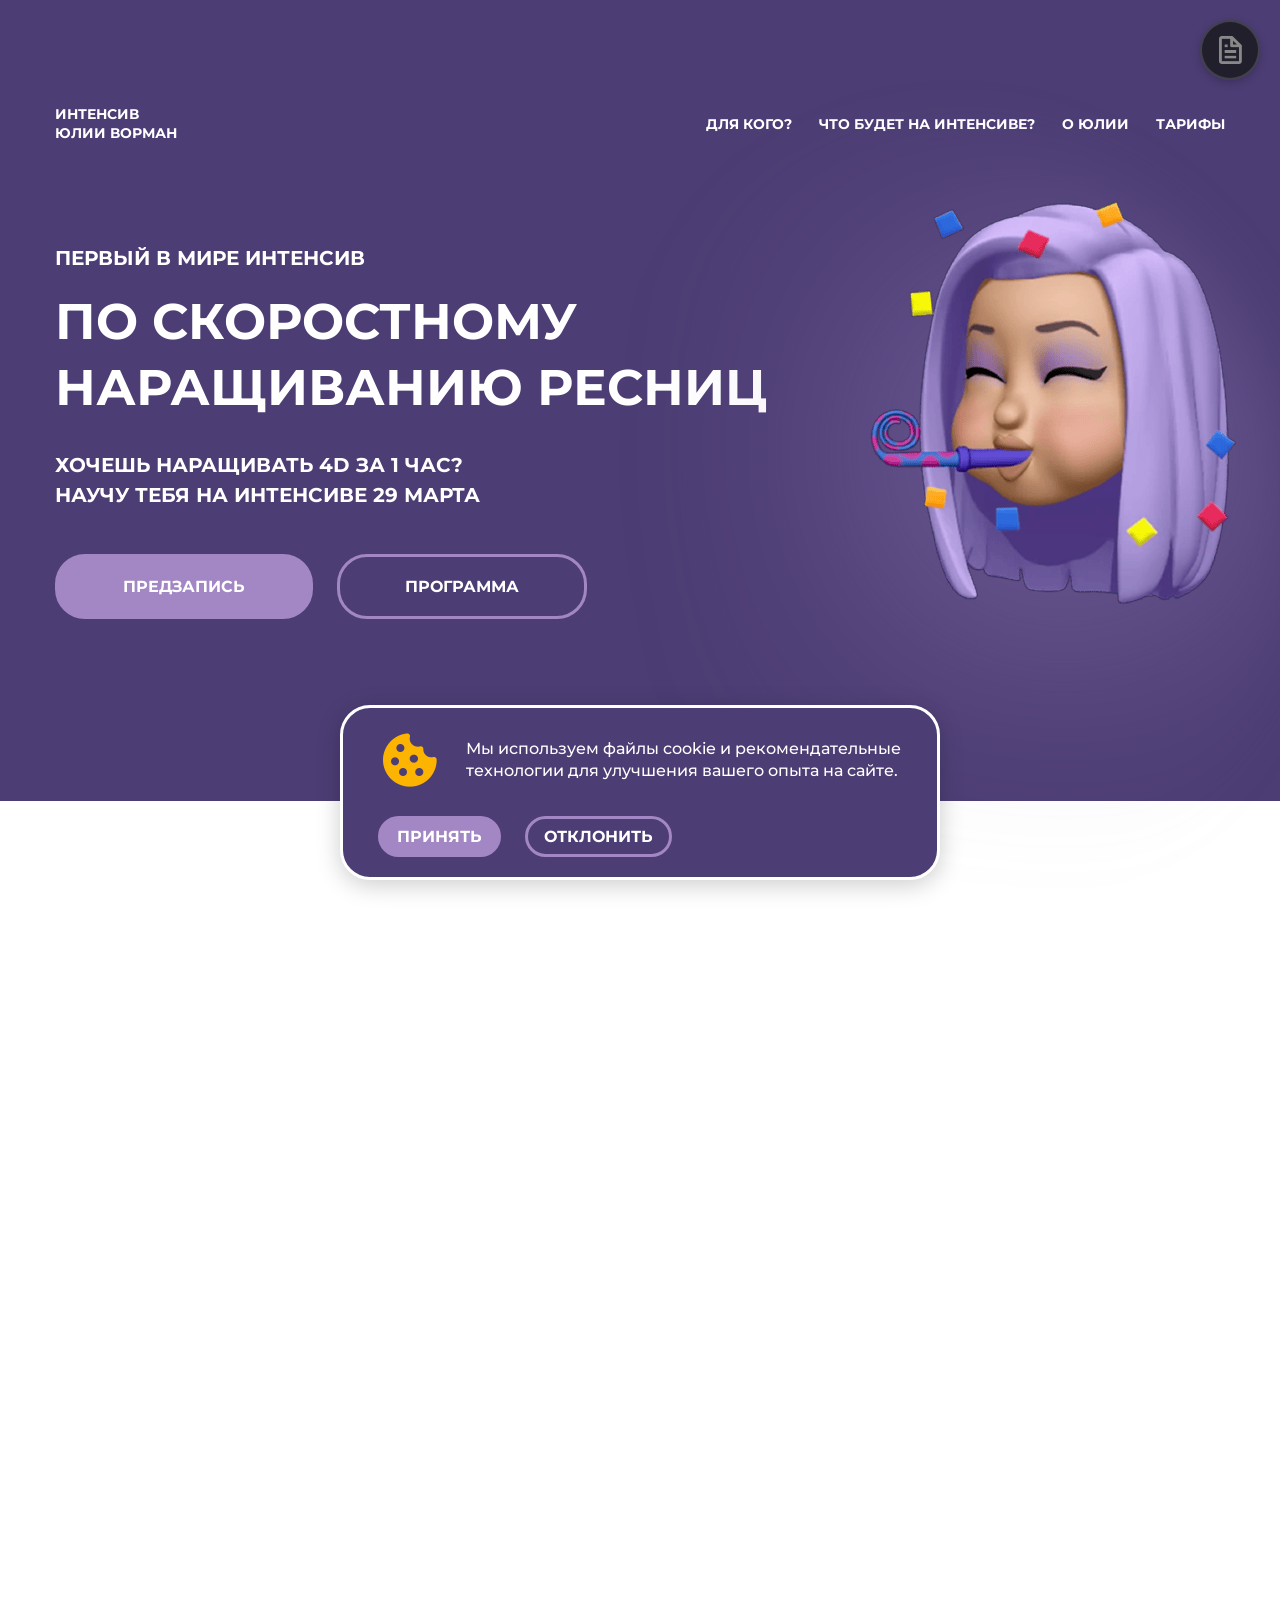
==== index.html @ 4fbc8faf "first commit" ====
<!DOCTYPE html>
<html lang="ru">
<head>
    <meta charset="UTF-8">
    <meta name="viewport" content="width=device-width, initial-scale=1.0, viewport-fit=cover">

    <!-- Для iOS -->
    <meta name="apple-mobile-web-app-capable" content="yes">
    <meta name="apple-mobile-web-app-status-bar-style" content="black-translucent">
    
    <!-- Для Android -->
    <meta name="theme-color" content="#4C3D74" media="(prefers-color-scheme: light)">
    <meta name="theme-color" content="#4C3D74" media="(prefers-color-scheme: dark)">

    <title>Онлайн-интенсив по наращиванию ресниц</title>

    <!-- Favicon -->
    <link rel="icon" type="image/png" href="./images/icons/favicon-96x96.png" sizes="96x96" />
    <link rel="icon" type="image/svg+xml" href="./images/icons/favicon.svg" />
    <link rel="shortcut icon" href="./images/icons/favicon.ico" />
    <link rel="apple-touch-icon" sizes="180x180" href="./images/icons/apple-touch-icon.png" />
    <link rel="manifest" href="./images/icons/site.webmanifest" />

    <!-- Для иконок с сайта Boxicons -->
    <link href='https://unpkg.com/boxicons@2.1.4/css/boxicons.min.css' rel='stylesheet'>
    
    <!-- Подключенные файлы CSS -->
    <link rel="stylesheet" href="css/style.css">
    <link rel="stylesheet" href="css/media.css">
</head>
<body>

    <!-- Анимация загрузки -->
    <div class="preloader">
        <div class="mascara-container">
            
            <div class="mascara-bottle"></div>
            
            
            <div class="mascara-cap"></div>
            
            
            <div class="mascara-brush">
                <div class="brush-handle">
                    <div class="brush-head"></div>
                    <div class="brush-bristles"></div>
                </div>
            </div>
            
            
            <div class="mascara-drops">
                <div class="drop"></div>
                <div class="drop"></div>
                <div class="drop"></div>
            </div>
            
            
            <div class="loading-text">Наносим тушь...</div>
        </div>
    </div>

    <!-- Шапка -->
    <header class="header" id="header">
        <div class="container">
            <div class="header__wrapper">
                <div class="header__logo">
                    <a href="index.html" class="logo">Интенсив <br class="br"> Юлии Ворман</a>
                </div>

                <!-- Бургер-меню с SVG -->
                <button class="burger-menu" id="burgerMenu" aria-label="Открыть меню">
                    <!-- SVG для меню (бургер) -->
                    <svg class="burger-icon menu-icon" xmlns="http://www.w3.org/2000/svg" height="24" viewBox="0 -960 960 960" width="24">
                        <path d="M120-240v-80h720v80H120Zm0-200v-80h720v80H120Zm0-200v-80h720v80H120Z"/>
                    </svg>
                
                    <!-- SVG для закрытия (крестик) -->
                    <svg class="burger-icon close-icon" xmlns="http://www.w3.org/2000/svg" height="24" viewBox="0 -960 960 960" width="24">
                        <path d="m256-200-56-56 224-224-224-224 56-56 224 224 224-224 56 56-224 224 224 224-56 56-224-224-224 224Z"/>
                    </svg>
                </button>

                <nav class="nav">
                    <ul class="nav__menu">
                        <li class="nav__list"><a href="#for-whom" class="nav__item">Для кого?</a></li>
                        <li class="nav__list"><a href="#program" class="nav__item">Что будет на интенсиве?</a></li>
                        <li class="nav__list"><a href="#about" class="nav__item">О Юлии</a></li>
                        <li class="nav__list"><a href="#pricing" class="nav__item">Тарифы</a></li>
                    </ul>
                </nav>
            </div>
        </div>
    </header>
        
    <!-- Главный экран -->
    <section class="banner">
        <div class="container">
            <div class="banner__info">
                <p class="banner__mini--title">Первый в мире интенсив</p>
                <h1 class="banner__title">По скоростному наращиванию ресниц</h1>
                <p class="banner__desc">Хочешь наращивать 4D за 1 час? Научу тебя на интенсиве 29 марта</p>
                <div class="btn__container">
                    <a href="#pricing" class="button" aria-label="Sign up">Предзапись</a>
                    <a href="#list__lessons" class="btn" aria-label="Program">Программа</a>
                </div>
            </div>

            <div class="banner__img">
                <img src="./images/main/Ellipse.png" class="bg-effect" alt="Effect" width="830" height="941" decoding="async">
                <img src="./images/main/banner.png" alt="Happy__woman" class="images" width="1024" height="1024" fetchpriority="high" decoding="async">
            </div>
        </div>
    </section>

    <!-- Для кого? -->
    <section class="for-whom" id="for-whom">
        <div class="container">
            <div class="for-whom__content">
                <h2 class="for-whom__title">Тебе на интенсив если ты</h2>
                <div class="for-whom__content--item">
                
                    <!-- Карточка 1 -->
                    <div class="for-whom__card-wrapper">
                        <div class="for-whom__card">
                            <img src="./images/expectation/woman_frowning.png" alt="Печальная девушка" class="for-whom__images" width="84" height="84" loading="lazy" decoding="async">
                            <p class="for-whom__desc">Лашмейкер, который делает наращивание <span class="for-whom__span">дольше одного часа?</span>
                            </p>
                        </div>
                    </div>

                    <!-- Карточка 2 -->
                    <div class="for-whom__card-wrapper">
                        <div class="for-whom__card">
                            <img src="./images/expectation/woman_student.png" alt="Студентка" class="for-whom__images" width="84" height="84" loading="lazy" decoding="async">
                            <p class="for-whom__desc">Мастер, который хочет <span class="for-whom__span">поменять мышление</span> о наращивании ресниц
                            </p>
                        </div>
                    </div>

                    <!-- Карточка 3 -->
                    <div class="for-whom__card-wrapper">
                        <div class="for-whom__card">
                            <img src="./images/expectation/woman_office-worker.png" alt="Девушка, работающая в офисе" class="for-whom__images" width="84" height="84" loading="lazy" decoding="async">
                            <p class="for-whom__desc">Специалист, которому необходимы <span  class="for-whom__span">поддержка и комьюнити рядом</span>
                            </p>
                        </div>
                    </div>
                </div>
            </div>

            <div class="for-whom__content--items">
                <p class="for-whom__text">Зарядись энергией и стань самым знаменитым мастером своего города</p>
                <a href="#pricing" class="button__for-whom" aria-label="Sign up">Предзапись</a>
                <img src="./images/main/super_woman.png" alt="Супер-девушка" class="super__woman--images" loading="lazy" width="243" height="243" decoding="async">
            </div>
        </div>
    </section>

    <!-- Что будет на интенсиве? -->
    <section class="program" id="program">
        <div class="container">
            <div class="program__content">
                <h2 class="program__content--title">На интенсиве тебя ждет</h2>
            
                <!-- ВСЕ элементы в одной grid-сетке -->
                <div class="program__content--menu">
                    <!-- Смайлы -->
                    <div class="program__content--list">
                        <img src="./images/expectation/star_struck.png" alt="Смайлик со звёздочками вместо глаз" class="program__images" width="58" height="58" loading="lazy" decoding="async">
                        <p class="program__desc"><span class="program__span">9 уроков</span> с домашними заданиями и проверкой</p>
                    </div>

                    <div class="program__content--list">
                        <img src="./images/expectation/smiling_with-heart-eyes.png" alt="Смайлик с влюблёнными глазами" class="program__images" width="58" height="58" loading="lazy" decoding="async">
                        <p class="program__desc"><span class="program__span">Мастермаинды</span> с обсуждением вопросов</p>
                    </div>

                    <div class="program__content--list">
                        <img src="./images/expectation/money_mouth-face.png" alt="Смайлик с долларами в глазах" class="program__images" width="58" height="58" loading="lazy" decoding="async">
                        <p class="program__desc">Деление на пары и создание <span class="program__span">активного комьюнити</span></p>
                    </div>

                    <!-- Подарки -->
                    <div class="program__content--list">
                        <img src="./images/pricing_plans/gift.png" alt="Коробка подарок" class="program__images" width="58" height="58" loading="lazy" decoding="async">
                        <p class="program__desc"><span class="program__span">Главный приз за активность на интенсиве</span></p>
                    </div>

                    <div class="program__content--list">
                        <img src="./images/pricing_plans/gift.png" alt="Коробка подарок" class="program__images" width="58" height="58" loading="lazy" decoding="async">
                        <p class="program__desc"><span class="program__span">Приз за работу для <br>самой активной пары</span></p>
                    </div>

                    <div class="program__content--list">
                        <img src="./images/pricing_plans/gift.png" alt="Коробка подарок" class="program__images" width="58" height="58" loading="lazy" decoding="async">
                        <p class="program__desc"><span class="program__span">Приз среди сторис с хештегом интенсива</span></p>
                    </div>
                </div>
            </div>
        </div>
    </section>

    <!-- О Юлии Ворман -->
    <section class="about">
        <div class="container">
            <div class="about__content" id="about">
                <h2 class="about__title">И, конечно, Юлия Ворман</h2>
                <p class="about__text"><span class="about__text--span">Больше 12 лет</span> я наращиваю ресницы <span class="about__text--span">за 1 час.</span> В профессии я развиваюсь <span class="about__text--span">с 2008 года</span> и, путём проб и ошибок, дошла <span class="about__text--span">до идеальных результатов!</span> Мои профессиональные навыки сделали меня <span class="about__text--span">многократным призёром,</span> а потом и <span class="about__text--span">судьёй международных чемпионатов по наращиванию ресниц.</span></p>

                <p class="about__text--item">Я основала <span class="about__text--item--span">сеть салонов VERSUS</span> и теперь активно запускаю свои обучения <span class="about__text--item--span">по скоростному наращиванию.</span> Ломаю стереотипы, <span class="about__text--item--span">учу мастеров поднимать чеки и зарабатывать миллионы.</span></p>

                <div class="indicators">
                    <div class="row">
                        <div class="indicator">
                            <h4 class="indicator_title">1 ЧАС</h4>
                            <p class="indicator_text">CAMOE БЫСТРОЕ 5D</p>
                        </div>
            
                        <div class="indicator">
                            <h4 class="indicator_title">12+ ЛЕТ</h4>
                            <p class="indicator_text">РАБОТАЮ В СВОЕЙ СФЕРЕ</p>
                        </div>
                    </div>
        
                    <div class="row">
                        <div class="indicator">
                            <h4 class="indicator_title">1+ МЛН</h4>
                            <p class="indicator_text">В МЕСЯЦ ДЕЛАЮ НА РЕСНИЦАХ</p>
                        </div>
            
                        <div class="indicator">
                            <h4 class="indicator_title">100000+</h4>
                            <p class="indicator_text">КЛИЕНТОК Я ОСЧАСТЛИВИЛА</p>
                        </div>
                    </div>
                </div>

                <p class="about__text--footer">Все мои наращивания я делаю за 1 - максимум 1.5 часа <span class="about__text--footer--span"><br>Хочешь также? Смотри программу и записывайся на интенсив</span></p>
            </div>
            <img src="./images/main/Maria_Lyadova.jpg" alt="Maria_Lyadova" class="about__main--images" width="399" height="491" fetchpriority="high" decoding="async">
        </div>
    </section>

    <!-- Лист уроков интенсива -->
    <section class="list__lessons">
        <div class="container">
            <div class="list__lessons__content">
                <h2 class="list__lessons--title">Вот такая программа интенсива</h2>
            </div>

            <div class="accordion" id="list__lessons">
                
                <!-- Урок 1 -->
                <hr class="accordion-item1">
                <div class="accordion-item">
                    <input type="checkbox" id="lesson1" class="accordion-toggle">
                    <label for="lesson1" class="accordion-label">
                        <span class="lesson-title">Урок <span class="lesson--title--number">1.</span> Вводный урок</span>
                        <span class="icon"></span>
                    </label>
                    <div class="accordion-content">
                        <div class="content-wrapper">
                            <p>Проанализируем основные ошибки в оформлении профиля. <br>Научимся создавать качественную аватарку и понятную, привлекающую шапку. <br>Разберем, как организовать хайлайтсы, чтобы они работали на вас.</p>
                        </div>
                    </div>
                </div>
            
                <!-- Урок 2 -->
                <div class="accordion-item">
                    <input type="checkbox" id="lesson2" class="accordion-toggle">
                    <label for="lesson2" class="accordion-label">
                        <span class="lesson-title">Урок <span class="lesson--title--number">2.</span> Скоростное снятие ресниц</span>
                        <span class="icon"></span>
                    </label>
                    <div class="accordion-content">
                        <div class="content-wrapper">
                            <p>Изучим профессиональные средства для безопасного и быстрого снятия ресниц. <br>Освоим технику аккуратного удаления без повреждения натуральных ресниц. <br>Разберем алгоритм действий, который позволит тратить на процедуру минимум времени.</p>
                        </div>
                    </div>
                </div>
            
                <!-- Урок 3 -->
                <div class="accordion-item">
                    <input type="checkbox" id="lesson3" class="accordion-toggle">
                    <label for="lesson3" class="accordion-label">
                        <span class="lesson-title">Урок <span class="lesson--title--number">3.</span> Работа с клеем. Как продлить носку</span>
                        <span class="icon"></span>
                    </label>
                    <div class="accordion-content">
                        <div class="content-wrapper">
                            <p>Разберем виды клея: как выбрать идеальный состав под температуру и влажность в вашем кабинете. <br>Научимся правильной технике нанесения и дозировки клея, чтобы избежать склеек и обеспечить комфорт. <br>Изучим секреты подготовки натуральных ресниц, которые напрямую влияют на долговечность носки.</p>
                        </div>
                    </div>
                </div>
            
                <!-- Урок 4 -->
                <div class="accordion-item">
                    <input type="checkbox" id="lesson4" class="accordion-toggle">
                    <label for="lesson4" class="accordion-label">
                        <span class="lesson-title">Урок <span class="lesson--title--number">4.</span> Здоровье мастера</span>
                        <span class="icon"></span>
                    </label>
                    <div class="accordion-content">
                        <div class="content-wrapper">
                            <p>Составим эргономичное расписание, чтобы избежать выгорания и равномерно распределять нагрузку. <br>Разберем упражнения для разминки спины, шеи и кистей рук до, после и во время процедуры. <br>Поговорим о важности правильного освещения и организации рабочего места для сохранения зрения и осанки.</p>
                        </div>
                    </div>
                </div>
            
                <!-- Урок 5 -->
                <div class="accordion-item">
                    <input type="checkbox" id="lesson5" class="accordion-toggle">
                    <label for="lesson5" class="accordion-label">
                        <span class="lesson-title">Урок <span class="lesson--title--number">5.</span> Личный бренд В Instagram: почему увядают коммерческие аккаунты</span>
                        <span class="icon"></span>
                    </label>
                    <div class="accordion-content">
                        <div class="content-wrapper">
                            <p>Проанализируем главные ошибки: отсутствие личности в аккаунте и безликий контент. <br>Узнаем, как выстроить доверительные отношения с аудиторией через личную историю и экспертизу. <br>Научимся создавать контент-план, который отражает ваш уникальный подход к работе и привлекает идеальных клиентов.</p>
                        </div>
                    </div>
                </div>

                <!-- Урок 6 -->
                <div class="accordion-item">
                    <input type="checkbox" id="lesson6" class="accordion-toggle">
                    <label for="lesson6" class="accordion-label">
                        <span class="lesson-title">Урок <span class="lesson--title--number">6.</span> Ломаем стереотипы моделирования: чем сложнее придумал, тем сложнее жить</span>
                        <span class="icon"></span>
                    </label>
                    <div class="accordion-content">
                        <div class="content-wrapper">
                            <p>Убедимся, что красиво — не значит сложно: как простота в моделировании выигрывает у вычурных дизайнов. <br>Научимся работать с природными данными клиента, чтобы подчеркнуть достоинства, а не маскировать их. <br>Разберем несколько универсальных и эффектных моделей, которые экономят время и всегда смотрятся выигрышно.</p>
                        </div>
                    </div>
                </div>

                <!-- Урок 7 -->
                <div class="accordion-item">
                    <input type="checkbox" id="lesson7" class="accordion-toggle">
                    <label for="lesson7" class="accordion-label">
                        <span class="lesson-title">Урок <span class="lesson--title--number">7.</span> Классическое наращивание ресниц</span>
                        <span class="icon"></span>
                    </label>
                    <div class="accordion-content">
                        <div class="content-wrapper">
                            <p>Отточим идеальную технику изоляции: отработаем движения до автоматизма для безупречного результата. <br>Разберем правила подбора длины и толщины реснички под природные данные клиента. <br>Узнаем, как добиться максимальной чистоты и аккуратности в классическом наращивании, которая ценится больше всего.</p>
                        </div>
                    </div>
                </div>
            
                <!-- Урок 8 -->
                <div class="accordion-item">
                    <input type="checkbox" id="lesson8" class="accordion-toggle">
                    <label for="lesson8" class="accordion-label">
                        <span class="lesson-title">Урок <span class="lesson--title--number">8.</span> Пучок. Как быстро и правильно оформить тебя, дружок?</span>
                        <span class="icon"></span>
                    </label>
                    <div class="accordion-content">
                        <div class="content-wrapper">
                            <p>Освоим несколько техник быстрого формирования ровного и аккуратного пучка без растрепывания. <br>Разберем частые ошибки при работе с объемом, которые приводят к склейкам и дискомфорту. <br>Научимся правильно подбирать пучки по длине и изгибу для создания гармоничного и естественного взгляда.</p>
                        </div>
                    </div>
                </div>
            
                <!-- Урок 9 -->
                <div class="accordion-item">
                    <input type="checkbox" id="lesson9" class="accordion-toggle">
                    <label for="lesson9" class="accordion-label">
                        <span class="lesson-title">Урок <span class="lesson--title--number">9.</span> Наращиваем объёмы 2D+</span>
                        <span class="icon"></span>
                    </label>
                    <div class="accordion-content">
                        <div class="content-wrapper">
                            <p>Узнаем, как работать с несколькими ресничками одновременно, сохраняя идеальную изоляцию и легкость. <br>Разберем схемы постановки объемов для разных форм глаз, чтобы результат выглядел опрятно. <br>Научимся контролировать расход материалов и время процедуры, чтобы работа с объемами была рентабельной.</p>
                        </div>
                    </div>
                </div>
            </div>

            <div class="list__lessons__content--items">
                <a href="#pricing" class="button__for-whom" aria-label="Sign up">Предзапись</a>
                <p class="list__lessons__desc">Все еще думаешь? <br> А места разбирают уже сейчас</p>
                <img src="./images/main/super_woman.png" alt="Супер-девушка" class="super__woman--images" loading="lazy" decoding="async" width="243" height="243">
            </div>
        </div>
    </section>

    <!-- Тарифы -->
    <section class="pricing">
        <div class="container">
            <div class="pricing__content">
                <h2 class="pricing__title">Тарифы участия</h2>
            </div>
            <div class="pricing__content--item">
                <div class="pricing__content__card--wrapper">
                    <div class="pricing__content--card" id="pricing">
                        <h3 class="pricing__content__card--title">Lite (самостоятельный)</h3>
                        <p class="pricing__content--desc"><span class="pricing__content--span">+</span> 9 подробных уроков</p>

                        <p class="pricing__content--desc"><span class="pricing__content--span">+</span> 9 заданий на построение скоростной работы</p>

                        <p class="pricing__content--desc"><span class="pricing__content--span">+</span> чат с единомышленниками</p>

                        <p class="pricing__content--desc"><span class="pricing__content--span">+</span> дополнительный урок: личный бренд для бьюти-сферы</p>

                        <p class="pricing__content--desc"><span class="pricing__content--span">-</span> <s>2 мастермаинда с Юлией Ворман</s></p>

                        <p class="pricing__content--desc"><span class="pricing__content--span">-</span> <s>личное ведение от Юлии Ворман</s></p>

                        <p class="pricing__content--duration">Длительность: 14 дней</p>
                        <div class="pricing__price-block">
                            <p class="pricing__content--condition">Каждые <span class="pricing__content__condition--span"> 20 оплат</span> + 1111 Р.</p>
                            <p class="pricing__content--price"><strong>6666 Р.</strong></p>
                        </div>
                        <div class="pricing__button-spacer"><a href="pre_recording.html?tariff=lite" class="pricing__content--button" target="_blank">Предзапись</a></div>
                        <img src="./images/pricing_plans/woman_with-class-face.png" alt="woman_with-class-face" class="pricing__content--images" loading="lazy" width="128" height="128" decoding="async">
                    </div>

                    <div class="pricing__content--card">
                        <h3 class="pricing__content__card--title">Plus (с куратором)</h3>
                        <p class="pricing__content--desc"><span class="pricing__content--span">+</span> 9 подробных уроков</p>

                        <p class="pricing__content--desc"><span class="pricing__content--span">+</span> 9 заданий на построение скоростной работы</p>

                        <p class="pricing__content--desc"><span class="pricing__content--span">+</span> чат с единомышленниками</p>

                        <p class="pricing__content--desc"><span class="pricing__content--span">+</span> дополнительный урок: личный бренд для бьюти-сферы</p>

                        <p class="pricing__content--desc"><span class="pricing__content--span">+</span> 2 мастермаинда с Юлией Ворман</p>

                        <p class="pricing__content--desc"><span class="pricing__content--span">-</span> <s>личное ведение от Юлии Ворман</s></p>

                        <p class="pricing__content--duration">Длительность: 14 дней</p>
                        <div class="pricing__price-block">
                            <p class="pricing__content--condition">Каждые <span class="pricing__content__condition--span"> 20 оплат</span> + 1111 Р.</p>
                            <p class="pricing__content--price"><strong>11111 Р.</strong></p>
                        </div>
                        <div class="pricing__button-spacer"><a href="pre_recording.html?tariff=plus" class="pricing__content--button" target="_blank">Предзапись</a></div>
                        <img src="./images/pricing_plans/woman_with-heart-eyes.png" alt="woman_with-heart-eyes" class="pricing__content--images" loading="lazy" decoding="async" width="128" height="128">
                    </div>

                    <div class="pricing__content--card">
                        <h3 class="pricing__content__card--title">Bomba (с Юлией Ворман)</h3>
                        <p class="pricing__content--desc"><span class="pricing__content--span">+</span> 9 подробных уроков</p>

                        <p class="pricing__content--desc"><span class="pricing__content--span">+</span> 9 заданий на построение скоростной работы</p>

                        <p class="pricing__content--desc"><span class="pricing__content--span">+</span> чат с единомышленниками</p>

                        <p class="pricing__content--desc"><span class="pricing__content--span">+</span> дополнительный урок: личный бренд для бьюти-сферы</p>

                        <p class="pricing__content--desc"><span class="pricing__content--span">+</span> 3 мастермаинда с Юлией Ворман</p>

                        <p class="pricing__content--desc"><span class="pricing__content--span">+</span> личное ведение от Юлии Ворман</p>

                        <p class="pricing__content--duration">Длительность: 14 дней</p>
                        <div class="pricing__price-block">
                            <p class="pricing__content--condition">Каждые <span class="pricing__content__condition--span"> 20 оплат</span> + 1111 Р.</p>
                            <p class="pricing__content--price"><strong>33333 Р.</strong></p>
                        </div>
                        <div class="pricing__button-spacer"><a href="pre_recording.html?tariff=bomba" class="pricing__content--button" target="_blank">Предзапись</a></div>
    
                        <img src="./images/pricing_plans/woman_with-star_stuck-face.png" alt="woman_with-star_stuck-face" class="pricing__content--images" loading="lazy" decoding="async" width="128" height="128" decoding="async">
                    </div>
                </div>
            </div>
            <div class="pricing__content--stories">
                <img src="./images/pricing_plans/gift.png" alt="Gift" class="pricing__content__images--gift" loading="lazy" decoding="async" width="66" height="66">
                <p class="pricing__content__stories--text">Идёте на интенсив? Выложите об этом сториз-шаблон с отметкой Юлии Ворман и вас будет ждать розыгрыш дополнительного подарка!</p>
                
                <div class="container__stories">
                    <a href="https://vk.com/uliavorman" class="btn__stories" aria-label="Stories-pattern" target="_blank">сториз-шаблон</a>
                    <a href="https://web.telegram.org/a/#382155805" class="short__name" target="_blank">@ULIAVORMAN</a>
                </div>
            </div>
        </div>
    </section>

    <!-- А такие вопросы могут возникнуть у вас -->
    <section class="questions">
        <div class="container">
            <div class="questions__content">
                <h2 class="questions__title">А такие вопросы могут быть у вас</h2>
            </div>

            <div class="questions__accordion" id="list__questions">
                
                <!-- Вопрос 1 -->
                <hr class="accordion-item1">
                <div class="accordion-item">
                    <input type="checkbox" id="question1" class="accordion-toggle">
                    <label for="question1" class="accordion-label">
                        <span class="question-title">Я точно всему научусь? У меня получится?</span>
                        <span class="icon"></span>
                    </label>
                    <div class="accordion-content">
                        <div class="content-wrapper">
                            <p>Да, конечно, если будешь выполнять все домашние задания в моменте, так же будешь действовать всем указаниям, потому что все очень важно. Так же мы поможем и направим для поисков своего предназначения с помощью нашего ведущего астролога.</p>
                        </div>
                    </div>
                </div>
            
                <!-- Вопрос 2 -->
                <div class="accordion-item">
                    <input type="checkbox" id="question2" class="accordion-toggle">
                    <label for="question2" class="accordion-label">
                        <span class="question-title">Как я буду учиться скоростному наращиванию онлайн?</span>
                        <span class="icon"></span>
                    </label>
                    <div class="accordion-content">
                        <div class="content-wrapper">
                            <p>Обучение проходит онлайн в личном кабинете: изучаешь уроки, выполняешь практические задания на моделях и отправляешь нам на проверку. Мы даем обратную связь, исправляем ошибки и помогаем на каждом этапе. Для результата важно следовать рекомендациям и делать задания вовремя. Дополнительно поддержим твое развитие через консультации астролога для раскрытия потенциала.</p>
                        </div>
                    </div>
                </div>
            
                <!-- Вопрос 3 -->
                <div class="accordion-item">
                    <input type="checkbox" id="question3" class="accordion-toggle">
                    <label for="question3" class="accordion-label">
                        <span class="question-title">Сколько времени будет уходить на выполнение дз?</span>
                        <span class="icon"></span>
                    </label>
                    <div class="accordion-content">
                        <div class="content-wrapper">
                            <p>На каждый урок, для выполнения дз будут предоставлены сутки.</p>
                        </div>
                    </div>
                </div>
            
                <!-- Вопрос 4 -->
                <div class="accordion-item">
                    <input type="checkbox" id="question4" class="accordion-toggle">
                    <label for="question4" class="accordion-label">
                        <span class="question-title">Как часто будут выходить уроки?</span>
                        <span class="icon"></span>
                    </label>
                    <div class="accordion-content">
                        <div class="content-wrapper">
                            <p>Каждый урок будет выходить в 12:00 (мск) Каждый день.</p>
                        </div>
                    </div>
                </div>
            
                <!-- Вопрос 5 -->
                <div class="accordion-item">
                    <input type="checkbox" id="question5" class="accordion-toggle">
                    <label for="question5" class="accordion-label">
                        <span class="question-title">Какая техника будет отрабатываться: ручная или ленточная?</span>
                        <span class="icon"></span>
                    </label>
                    <div class="accordion-content">
                        <div class="content-wrapper">
                            <p>Отрабатывается ручная техника — это золотой стандарт для качественного и долговечного наращивания. Ленточная техника (пучками) изучается отдельно как дополнительный навык, но в основе обучения — мастерство ручного Volume. Такой подход гарантирует безупречный результат и профессиональный рост.</p>
                        </div>
                    </div>
                </div>
            </div>
            <div class="for-whom__content--items">
                <a href="https://web.telegram.org/a/#382155805" target="_blank"><i class='bx bxl-telegram'></i></a>
                <p class="questions__text">У вас есть другой вопрос? Напишите мне в телеграм</p>
                <a href="https://web.telegram.org/a/#382155805" class="button__for-whom" aria-label="Write" target="_blank">Написать</a>
                <img src="./images/main/super_woman.png" alt="Супер-девушка" class="super__woman--images" loading="lazy"
                width="243" height="243" decoding="async">
            </div>
        </div>
    </section>

    <!-- Подвал -->
    <footer class="footer">
        <div class="container">
            <div class="footer__content">
                <!-- Левый блок -->
                <div class="footer__content--item">
                    <a href="index.html" class="footer__logo">Юлия Ворман</a>
                    <p class="inn">ИНН:</p>
                    <p class="ORRNIP">ОГРНИП:</p>
                </div>

                <!-- Центральный блок со стрелкой и иконками -->
                <div class="footer__center">
                    <!-- Стрелка вверх -->
                    <div class="up__button">
                        <a href="#header" class="up__link">
                            <i class='bx bx-up-arrow-alt'></i>
                        </a>
                    </div>
                
                    <!-- Иконки соцсетей -->
                    <div class="social__icons">
                        <a href="https://web.telegram.org/a/#382155805" class="telegram" target="_blank">
                            <?xml version="1.0" encoding="utf-8"?>
                            <svg fill="#FFFFFF" width="20px" height="20px" viewBox="0 0 32 32" xmlns="http://www.w3.org/2000/svg">
                                <path d="M29.919 6.163l-4.225 19.925c-0.319 1.406-1.15 1.756-2.331 1.094l-6.438-4.744-3.106 2.988c-0.344 0.344-0.631 0.631-1.294 0.631l0.463-6.556 11.931-10.781c0.519-0.462-0.113-0.719-0.806-0.256l-14.75 9.288-6.35-1.988c-1.381-0.431-1.406-1.381 0.288-2.044l24.837-9.569c1.15-0.431 2.156 0.256 1.781 2.013z"/>
                            </svg>
                        </a>

                        <a href="https://www.tiktok.com/@ulia_vorman?_t=ZS-8zpLGeSIM48&_r=1" class="tik_tok" target="_blank">
                            <?xml version="1.0" encoding="utf-8"?>
                            <svg width="20px" height="20px" viewBox="0 0 32 32" fill="none" xmlns="http://www.w3.org/2000/svg">
                                <path d="M8.45095 19.7926C8.60723 18.4987 9.1379 17.7743 10.1379 17.0317C11.5688 16.0259 13.3561 16.5948 13.3561 16.5948V13.2197C13.7907 13.2085 14.2254 13.2343 14.6551 13.2966V17.6401C14.6551 17.6401 12.8683 17.0712 11.4375 18.0775C10.438 18.8196 9.90623 19.5446 9.7505 20.8385C9.74562 21.5411 9.87747 22.4595 10.4847 23.2536C10.3345 23.1766 10.1815 23.0889 10.0256 22.9905C8.68807 22.0923 8.44444 20.7449 8.45095 19.7926ZM22.0352 6.97898C21.0509 5.90039 20.6786 4.81139 20.5441 4.04639H21.7823C21.7823 4.04639 21.5354 6.05224 23.3347 8.02482L23.3597 8.05134C22.8747 7.7463 22.43 7.38624 22.0352 6.97898ZM28 10.0369V14.293C28 14.293 26.42 14.2312 25.2507 13.9337C23.6179 13.5176 22.5685 12.8795 22.5685 12.8795C22.5685 12.8795 21.8436 12.4245 21.785 12.3928V21.1817C21.785 21.6711 21.651 22.8932 21.2424 23.9125C20.709 25.246 19.8859 26.1212 19.7345 26.3001C19.7345 26.3001 18.7334 27.4832 16.9672 28.28C15.3752 28.9987 13.9774 28.9805 13.5596 28.9987C13.5596 28.9987 11.1434 29.0944 8.96915 27.6814C8.49898 27.3699 8.06011 27.0172 7.6582 26.6277L7.66906 26.6355C9.84383 28.0485 12.2595 27.9528 12.2595 27.9528C12.6779 27.9346 14.0756 27.9528 15.6671 27.2341C17.4317 26.4374 18.4344 25.2543 18.4344 25.2543C18.5842 25.0754 19.4111 24.2001 19.9423 22.8662C20.3498 21.8474 20.4849 20.6247 20.4849 20.1354V11.3475C20.5435 11.3797 21.2679 11.8347 21.2679 11.8347C21.2679 11.8347 22.3179 12.4734 23.9506 12.8889C25.1204 13.1864 26.7 13.2483 26.7 13.2483V9.91314C27.2404 10.0343 27.7011 10.0671 28 10.0369Z" fill="#EE1D52"/>
                                <path d="M26.7009 9.91314V13.2472C26.7009 13.2472 25.1213 13.1853 23.9515 12.8879C22.3188 12.4718 21.2688 11.8337 21.2688 11.8337C21.2688 11.8337 20.5444 11.3787 20.4858 11.3464V20.1364C20.4858 20.6258 20.3518 21.8484 19.9432 22.8672C19.4098 24.2012 18.5867 25.0764 18.4353 25.2553C18.4353 25.2553 17.4337 26.4384 15.668 27.2352C14.0765 27.9539 12.6788 27.9357 12.2604 27.9539C12.2604 27.9539 9.84473 28.0496 7.66995 26.6366L7.6591 26.6288C7.42949 26.4064 7.21336 26.1717 7.01177 25.9257C6.31777 25.0795 5.89237 24.0789 5.78547 23.7934C5.78529 23.7922 5.78529 23.791 5.78547 23.7898C5.61347 23.2937 5.25209 22.1022 5.30147 20.9482C5.38883 18.9122 6.10507 17.6625 6.29444 17.3494C6.79597 16.4957 7.44828 15.7318 8.22233 15.0919C8.90538 14.5396 9.6796 14.1002 10.5132 13.7917C11.4144 13.4295 12.3794 13.2353 13.3565 13.2197V16.5948C13.3565 16.5948 11.5691 16.028 10.1388 17.0317C9.13879 17.7743 8.60812 18.4987 8.45185 19.7926C8.44534 20.7449 8.68897 22.0923 10.0254 22.991C10.1813 23.0898 10.3343 23.1775 10.4845 23.2541C10.7179 23.5576 11.0021 23.8221 11.3255 24.0368C12.631 24.8632 13.7249 24.9209 15.1238 24.3842C16.0565 24.0254 16.7586 23.2167 17.0842 22.3206C17.2888 21.7611 17.2861 21.1978 17.2861 20.6154V4.04639H20.5417C20.6763 4.81139 21.0485 5.90039 22.0328 6.97898C22.4276 7.38624 22.8724 7.7463 23.3573 8.05134C23.5006 8.19955 24.2331 8.93231 25.1734 9.38216C25.6596 9.61469 26.1722 9.79285 26.7009 9.91314Z" fill="#000000"/>
                                <path d="M4.48926 22.7568V22.7594L4.57004 22.9784C4.56076 22.9529 4.53074 22.8754 4.48926 22.7568Z" fill="#69C9D0"/>
                                <path d="M10.5128 13.7916C9.67919 14.1002 8.90498 14.5396 8.22192 15.0918C7.44763 15.7332 6.79548 16.4987 6.29458 17.354C6.10521 17.6661 5.38897 18.9168 5.30161 20.9528C5.25223 22.1068 5.61361 23.2983 5.78561 23.7944C5.78543 23.7956 5.78543 23.7968 5.78561 23.798C5.89413 24.081 6.31791 25.0815 7.01191 25.9303C7.2135 26.1763 7.42963 26.4111 7.65924 26.6334C6.92357 26.1457 6.26746 25.5562 5.71236 24.8839C5.02433 24.0451 4.60001 23.0549 4.48932 22.7626C4.48919 22.7605 4.48919 22.7584 4.48932 22.7564V22.7527C4.31677 22.2571 3.95431 21.0651 4.00477 19.9096C4.09213 17.8736 4.80838 16.6239 4.99775 16.3108C5.4985 15.4553 6.15067 14.6898 6.92509 14.0486C7.608 13.4961 8.38225 13.0567 9.21598 12.7484C9.73602 12.5416 10.2778 12.3891 10.8319 12.2934C11.6669 12.1537 12.5198 12.1415 13.3588 12.2575V13.2196C12.3808 13.2349 11.4148 13.4291 10.5128 13.7916Z" fill="#69C9D0"/>
                                <path d="M20.5438 4.04635H17.2881V20.6159C17.2881 21.1983 17.2881 21.76 17.0863 22.3211C16.7575 23.2167 16.058 24.0253 15.1258 24.3842C13.7265 24.923 12.6326 24.8632 11.3276 24.0368C11.0036 23.823 10.7187 23.5594 10.4844 23.2567C11.5962 23.8251 12.5913 23.8152 13.8241 23.341C14.7558 22.9821 15.4563 22.1734 15.784 21.2774C15.9891 20.7178 15.9864 20.1546 15.9864 19.5726V3H20.4819C20.4819 3 20.4315 3.41188 20.5438 4.04635ZM26.7002 8.99104V9.9131C26.1725 9.79263 25.6609 9.61447 25.1755 9.38213C24.2352 8.93228 23.5026 8.19952 23.3594 8.0513C23.5256 8.1559 23.6981 8.25106 23.8759 8.33629C25.0192 8.88339 26.1451 9.04669 26.7002 8.99104Z" fill="#69C9D0"/>
                            </svg>
                        </a>

                        <a href="https://vk.com/uliavorman" class="vk" target="_blank">
                            <i class='bx bxl-vk'></i>
                        </a>

                        <a href="https://www.youtube.com/@uliavorman" class="youtube" target="_blank">
                            <i class='bx bxl-youtube'></i>
                        </a>
                    </div>
                </div>

                <!-- Правый блок -->
                <div class="footer__contracts">
                    <a href="index.html" class="political__confidencial">Политика конфиденциальности</a>
                    <a href="index.html" class="oferta">Договор-оферта</a>
                    <a href="index.html" class="hire__me">Связаться с нами</a>
                </div>
            </div>
        </div>
    </footer>

    <!-- Файлы Cookie -->
    <input type="checkbox" id="cookie-toggle" class="cookie-toggle">
    
    <div class="cookie__notifications">
        <div class="container">
            <div class="cookie__content">
                <i class='bx bxs-cookie' style='color:#fdb400'></i>
                <p class="cookie__text">Мы используем файлы cookie и рекомендательные технологии для улучшения вашего опыта на сайте.</p>
            </div>
            
            <div class="cookie__container--label">
                <label for="cookie-toggle" class="cookie__accept">Принять</label>
                <label for="cookie-toggle" class="cookie__decline">Отклонить</label>
            </div>
        </div>
    </div>

    <!-- ДОКУМЕНТАЦИЯ -->
    <a href="./docs/Users_Guide.pdf" target="_blank" class="doc_toggle--btn" aria-label="Руководство пользователя"><i class='bx bx-file'></i></a>

    <script src="./js/script.js"></script>

    <!-- <script>
    document.documentElement.classList.add("no-scroll");
    document.body.classList.add("no-scroll");

    window.addEventListener("load", function () {
        setTimeout(function () {
            document.documentElement.classList.remove("no-scroll");
            document.body.classList.remove("no-scroll");
        }, 4500);
    });
    </script> -->

    <script>
    document.addEventListener("DOMContentLoaded", function () {
        const preloader = document.querySelector(".preloader");
        if (!preloader) return;

        document.documentElement.classList.add("no-scroll");
        document.body.classList.add("no-scroll");

        window.addEventListener("load", function () {
            setTimeout(function () {
                document.documentElement.classList.remove("no-scroll");
                document.body.classList.remove("no-scroll");
            }, 4500);
        });
    });
    </script>
</body>
</html>
---- css/style.css ----
/* Сброс всех стилей, которые идут по умолчанию */
@import "./reset.css";

/* * {
    outline: 4px solid green !important;
} */

/* Объявление переменной root для свойств */
:root {
    --primary-color: #4C3D74;

    --primary-alternaite-color: #504178;

    --secondary-color: #FFFFFF;

    --border-radius: 30px;

    --primary-color-button: #A387C4;

    --transition: 0.3s ease;

    --prefers-color-scheme: #000000;

    --font-family: 'Montserrat', system-ui, sans-serif;

    --background-color-card: #F2EEF7;

    --background-color-footer: #251933;

    --input-color: #F8F1FF;

    --border-radius-btn-register-login: 7px;

    --background-color--btn-register-login: #985ACE;
}

/* Подключение шрифта "Montserrat" */
@font-face {
	font-family: 'Montserrat';
	src: url('../fonts/Montserrat/Montserrat-Medium.woff2') format('woff2');
	font-weight: 500;
	font-style: normal;
	font-display: swap;
}

@font-face {
	font-family: 'Montserrat';
	src: url('../fonts/Montserrat/Montserrat-Bold.woff2') format('woff2');
	font-weight: 700;
	font-style: normal;
	font-display: swap;
}

/* Анимация загрузки */
.preloader {
    position: fixed;
    top: 0;
    left: 0;
    width: 100%;
    height: 100%;
    background-color: var(--primary-color);
    display: flex;
    justify-content: center;
    align-items: center;
    z-index: 9999;
    animation: fadeOut 0.5s ease-in-out 4s forwards;

    touch-action: none;
}

/* Контейнер */
.mascara-container {
    position: relative;
    width: 150px;
    height: 200px;
}

/* Флакон туши */
.mascara-bottle {
    position: absolute;
    bottom: 0;
    left: 50%;
    transform: translateX(-50%);
    width: 80px;
    height: 120px;
    background: linear-gradient(45deg, #2A1F40, #1A132D);
    border-radius: 10px;
    box-shadow: 0 5px 15px rgba(0, 0, 0, 0.3),inset 0 -10px 20px rgba(255, 255, 255, 0.1);
}

/* Крышка туши */
.mascara-cap {
    position: absolute;
    bottom: 120px;
    left: 50%;
    transform: translateX(-50%);
    width: 60px;
    height: 25px;
    background: linear-gradient(45deg, #A387C4, #8A63B5);
    border-radius: 5px;
    box-shadow: 0 3px 10px rgba(0, 0, 0, 0.2);
}

/* Щёточка */
.mascara-brush {
    position: absolute;
    bottom: 145px;
    left: 50%;
    transform: translateX(-50%);
    z-index: 10;
    animation: brushMove 3s ease-in-out infinite;
}

/* Держатель щёточки (черная палочка) */
.brush-handle {
    width: 8px;
    height: 80px;
    background: #000000;
    border-radius: 4px;
    position: relative;
}

/* Сама щёточка (белая) */
.brush-head {
    position: absolute;
    bottom: -15px;
    left: 50%;
    transform: translateX(-50%);
    width: 25px;
    height: 30px;
    background: linear-gradient(to bottom, var(--secondary-color), #f0f0f0);
    border-radius: 50% 50% 0 0;
    clip-path: polygon(0 0, 100% 0, 100% 100%, 50% 85%, 0 100%);
    box-shadow: 0 3px 10px rgba(0, 0, 0, 0.2);
}

/* Ворсинки щёточки */
.brush-bristles {
    position: absolute;
    bottom: -20px;
    left: 50%;
    transform: translateX(-50%);
    width: 20px;
    height: 15px;
    background: var(--secondary-color);
    border-radius: 50% 50% 0 0;
}

/* Анимация движения щёточки */
@keyframes brushMove {
    0% {
        transform: translateX(-50%) translateY(0) rotate(0deg);
    }
    20% {
        transform: translateX(-50%) translateY(-40px) rotate(-5deg);
    }
    35% {
        transform: translateX(-50%) translateY(-20px) rotate(2deg);
    }
    50% {
        transform: translateX(-50%) translateY(-35px) rotate(-3deg);
    }
    65% {
        transform: translateX(-50%) translateY(-15px) rotate(1deg);
    }
    80% {
        transform: translateX(-50%) translateY(-60px) rotate(0deg);
    }
    100% {
        transform: translateX(-50%) translateY(-60px) rotate(0deg);
    }
}

/* Капли туши */
.mascara-drops {
    position: absolute;
    bottom: 50px;
    left: 50%;
    transform: translateX(-50%);
    width: 60px;
    height: 40px;
}

.drop {
    position: absolute;
    width: 8px;
    height: 12px;
    background: #A387C4;
    border-radius: 50%;
    opacity: 0;
}

.drop:nth-child(1) {
    left: 10px;
    animation: dropFall 2s ease-in-out infinite;
}

.drop:nth-child(2) {
    left: 25px;
    animation: dropFall 2s ease-in-out 0.5s infinite;
}

.drop:nth-child(3) {
    left: 40px;
    animation: dropFall 2s ease-in-out 1s infinite;
}

@keyframes dropFall {
    0% {
        opacity: 0;
        transform: translateY(-20px);
    }
    30% {
        opacity: 1;
        transform: translateY(0);
    }
    70% {
        opacity: 0.5;
        transform: translateY(20px);
    }
    100% {
        opacity: 0;
        transform: translateY(40px);
    }
}

/* Текст загрузки */
.loading-text {
    position: absolute;
    bottom: -50px;
    left: 50%;
    transform: translateX(-50%);
    color: var(--secondary-color);
    font-size: 16px;
    opacity: 0;
    animation: textAppear 2s ease-in-out 1s forwards;
    font-family: var(--font-family);
    white-space: nowrap;
    width: auto;
}

@keyframes textAppear {
    0% {
        opacity: 0;
        transform: translateX(-50%) translateY(10px);
    }
    100% {
        opacity: 1;
        transform: translateX(-50%) translateY(0);
    }
}

/* Исчезновение прелоадера */
@keyframes fadeOut {
    to {
        opacity: 0;
        visibility: hidden;
    }
}

/* Контент сайта */
.content {
    opacity: 0;
    animation: fadeIn 0.5s ease-in-out 4.5s forwards;
}

@keyframes fadeIn {
    to { opacity: 1; }
}

/* Общие стили для всей страницы */
html.no-scroll,
body.no-scroll {
    overflow: hidden;
    height: 100%;
}

body {
    overflow-x: hidden;
    -webkit-touch-callout: none; /* iOS Safari */
    -webkit-user-select: none;   /* Safari */
    -khtml-user-select: none;    /* Konqueror HTML */
    -moz-user-select: none;      /* Firefox */
    -ms-user-select: none;       /* Internet Explorer/Edge */
    user-select: none;           /* Non-prefixed version */
}

input, textarea {
    -webkit-user-select: text;
    -moz-user-select: text;
    -ms-user-select: text;
    user-select: text;
}

html {
    scroll-behavior: smooth;
    scroll-padding-top: 100px;
}

.container {
    max-width: 1200px;
    margin: 0 auto;
    padding: 0 15px;
    width: 100%;
    position: relative;
    box-sizing: border-box;
}

/* БУРГЕР-МЕНЮ (БАЗОВЫЕ СТИЛИ) */
.burger-menu {
    display: none;
    background: transparent;
    border: none;
    cursor: pointer;
    padding: 0;
    width: 40px;
    height: 40px;
    position: relative;
    z-index: 1001;
}

.burger-icon {
    position: absolute;
    top: 50%;
    left: 50%;
    transform: translate(-50%, -50%);
    transition: var(--transition);
    fill: var(--secondary-color);
}

/* Иконка закрытия скрыта по умолчанию */
.close-icon {
    opacity: 0;
    visibility: hidden;
}

/* Когда меню открыто - показан крестик, а бургер скрыт */
.burger-menu.active .menu-icon {
    opacity: 0;
    visibility: hidden;
}

.burger-menu.active .close-icon {
    opacity: 1;
    visibility: visible;
}

/* Тёмная тема без JS
@media (prefers-color-scheme: dark) {
    body {
        background-color: var(--prefers-color-scheme);
        color: var(--secondary-color);
    }
} */

/* Шапка */
.header {
    padding-top: 105px;
    background-color: var(--primary-color);
}

.header__wrapper {
    display: flex;
    align-items: center;
    justify-content: space-between;
}

.logo {
    font-family: var(--font-family);
    font-weight: 700;
    font-size: 14px;
    line-height: 19px;
    color: var(--secondary-color);
    text-transform: uppercase;
    cursor: pointer;
    transition: var(--transition);
}

.logo:hover {
    color: var(--primary-color-button);
    text-shadow: 0 0 5px rgba(163, 135, 196, 0.3);
}

.nav__menu {
    display: flex;
    align-items: center;
    column-gap: 27px;
    list-style-type: none;
}

.nav__item {
    font-family: var(--font-family);
    font-weight: 700;
    font-size: 14px;
    color: var(--secondary-color);
    text-transform: uppercase;
    transition: var(--transition);
    cursor: pointer;
}

.nav__item:hover {
    color: var(--primary-color-button);
    text-shadow: 0 0 5px rgba(163, 135, 196, 0.3);
}

/* Главный экран */
.banner {
    padding-top: 103px;
    background-color: var(--primary-color);
}

.banner__mini--title {
    font-family: var(--font-family);
    font-weight: 700;
    font-size: 20px;
    color: var(--secondary-color);
    text-transform: uppercase;
}

.banner__title {
    font-family: var(--font-family);
    font-weight: 700;
    font-size: 50px;
    line-height: 66px;
    color: var(--secondary-color);
    text-transform: uppercase;
    max-width: 761px;
    margin-top: 19px;
}

.banner__desc {
    font-family: var(--font-family);
    font-weight: 700;
    font-size: 20px;
    line-height: 150%;
    color: var(--secondary-color);
    margin-top: 29px;
    max-width: 485px;
    text-transform: uppercase;
}

.btn__container {
    display: flex;
	align-items: center;
	column-gap: 24px;
    margin-top: 44px;
    padding-bottom: 182px;
}

.button {
    background-color: var(--primary-color-button);
    border-radius: var(--border-radius);
    padding: 20px 65px;
    font-family: var(--font-family);
    font-size: 16px;
    font-weight: 700;
    color: var(--secondary-color);
    text-transform: uppercase;
    transition: var(--transition);
    border: 3px solid var(--primary-color-button);
    text-align: center;
}

.button:hover {
    border: 3px solid var(--primary-color-button);
    background-color: transparent;
    color: var(--secondary-color);
    box-shadow: 0 0 15px rgba(163, 135, 196, 0.6), inset 0 0 15px rgba(163, 135, 196, 0.1);
    text-shadow: 0 0 5px rgba(163, 135, 196, 0.3);
}

.btn {
    border-radius: var(--border-radius);
    background-color: transparent;
    color: var(--secondary-color);
    padding: 20px 65px;
    font-weight: 700;
    font-family: var(--font-family);
    font-size: 16px;
    border: 3px solid var(--primary-color-button);
    text-transform: uppercase;
    transition: var(--transition);
    text-align: center;
}

.btn:hover {
    background-color: var(--primary-color-button);
    color: var(--secondary-color);
    border-color: var(--primary-color-button);
    box-shadow: 0 5px 15px rgba(163, 135, 196, 0.4);
}

.images {
    position: absolute;
    right: 0;
    top: -47px;
    width: 373px;
    max-width: 100%;
    z-index: 2;
    transition: transform var(--transition);
    cursor: pointer;
}

.images:hover {
    transform: scale(1.1);
}

.bg-effect {
    position: absolute;
    width: 718px;
    height: 800px;
    left: 50%;
    top: -120px;
    border-radius: 50%;
    filter: blur(30px);
    z-index: 1;
    left: 75%;
    transform: translateX(-50%);
    max-width: 80vw;
}

/* Для кого? */
.for-whom {
    padding-top: 167px;
}

.for-whom__title {
    font-family: var(--font-family);
    font-size: 50px;
    font-weight: 700;
    text-align: center;
    text-transform: uppercase;
    color: var(--primary-alternaite-color);
    margin-bottom: 46px;
}

.for-whom__content--item {
    display: flex;
    justify-content: center;
    column-gap: 26px;
    margin-top: 46px;
    margin-bottom: 43px;
}

/* Обертка для карточки чтобы изображение не обрезалось */
.for-whom__card-wrapper {
    position: relative;
    margin-left: 42px;
}

.for-whom__card {
    background: var(--background-color-card);
    border: 3px solid var(--primary-color);
    border-radius: var(--border-radius);
    width: 341px;
    min-height: 138px;
    padding: 20px 20px 20px 60px;
    position: relative;
    display: flex;
    align-items: center;
}

.for-whom__card--between {
    display: flex;
    align-items: center;
    gap: 15px;
    width: 100%;
}

.for-whom__images {
    width: 84px;
    height: 84px;
    position: absolute;
    left: -42px;
    top: 45%;
    transform: translateY(-50%);
    z-index: 2;
}

.for-whom__desc {
    color: var(--primary-color);
    font-size: 16px;
    font-family: var(--font-family);
    line-height: 130%;
    text-transform: uppercase;
    margin: 0;
    padding-left: 5px;
    width: 100%;
}

.for-whom__span {
    color: var(--primary-color);
    font-weight: 700;
}

.for-whom__content--items {
    display: flex;
    align-items: center;
    column-gap: 33px;
    position: relative;
    padding-bottom: 180px;
}

.for-whom__text {
    font-family: var(--font-family);
    font-weight: 700;
    font-size: 20px;
    line-height: 150%;
    color: var(--primary-color);
    text-transform: uppercase;
    width: 511px;
}

.button__for-whom {
    background-color: var(--primary-color-button);
    border-radius: var(--border-radius);
    padding: 20px 65px;
    font-family: var(--font-family);
    font-size: 16px;
    font-weight: 700;
    color: var(--secondary-color);
    text-transform: uppercase;
    transition: var(--transition);
    border: 3px solid var(--primary-color-button);
    text-align: center;
}

.button__for-whom:hover {
    background-color: transparent;
    color: var(--primary-color-button);
    border-color: var(--primary-color-button);
    box-shadow: 0 5px 15px rgba(163, 135, 196, 0.4);
}

.super__woman--images {
    position: absolute;
    right: 0;
    top: 1px;
    width: 243px;
    height: 243px;
}

/* Что будет на интенсиве? */
.program {
    background-color: var(--primary-color);
    padding-top: 168px;
}

.program__content--title {
    color: var(--secondary-color);
    font-family: var(--font-family);
    font-size: 50px;
    text-align: center;
    text-transform: uppercase;
    font-weight: 700;
    margin-bottom: 38px;
}

.program__content--menu {
    display: grid;
    grid-template-columns: repeat(3, 1fr);
    gap: 30px;
    justify-content: center;
}

.program__content--list {
    display: flex;
    align-items: center;
    gap: 23px;
    min-width: 0;
}

.program__images {
    width: 58px;
    height: 58px;
    flex-shrink: 0;
    transition: var(--transition);
    cursor: pointer;
}

.program__images:hover {
    transform: scale(1.1);
}

.program__desc {
    font-size: 16px;
    line-height: 150%;
    color: var(--secondary-color);
    font-weight: 500;
    font-family: var(--font-family);
    text-transform: uppercase;
    margin: 0;
}

.program__span {
    font-size: 16px;
    line-height: 150%;
    color: var(--secondary-color);
    font-weight: 700;
    font-family: var(--font-family);
    text-transform: uppercase;
}

/* О Юлии Ворман */
.about {
    padding-top: 146px;
    background-color: var(--primary-color);
}

.about__title {
    font-family: var(--font-family);
    font-weight: 700;
    font-size: 50px;
    color: var(--secondary-color);
    text-align: center;
    text-transform: uppercase;
    margin-bottom: 31px;
}

.about__text {
    width: 673px;
    text-transform: uppercase;
    font-family: var(--font-family);
    font-weight: 500;
    font-size: 16px;
    line-height: 150%;
    color: var(--secondary-color);
    margin-bottom: 38px;
}

.about__text--span {
    font-weight: 700;
}

.about__text--item {
    width: 666px;
    text-transform: uppercase;
    font-family: var(--font-family);
    font-weight: 500;
    font-size: 16px;
    line-height: 150%;
    color: var(--secondary-color);
    margin-bottom: 20px;
}

.about__text--item--span {
    font-weight: 700;
}

/* Стили для индикаторов - Уменьшено расстояние между колонками */
.indicators {
    display: flex;
    flex-direction: column;
    gap: 20px;
    margin-bottom: 18px;
}

.row {
    display: flex;
    justify-content: space-between;
    width: 59%;
}

.indicator {
    flex: 0 1 49%;
}

.indicator_title {
    margin-bottom: 7px;
    font-family: var(--font-family);
    font-weight: 700;
    font-size: 50px;
    line-height: 66px;
    color: var(--secondary-color);
}

.indicator_text {
    text-transform: uppercase;
    font-family: var(--font-family);
    font-weight: 500;
    font-size: 16px;
    line-height: 150%;
    color: var(--secondary-color);
}

.about__text--footer {
    font-family: var(--font-family);
    font-weight: 500;
    font-size: 16px;
    line-height: 150%;
    color: var(--secondary-color);
    width: 645px;
    text-transform: uppercase;
    padding-bottom: 176px;
}

.about__text--footer--span {
    font-weight: 700;
}

.about__main--images {
    position: absolute;
    right: 100px;
    top: 122px;
    width: 349px;
    height: 451px;
    border-radius: var(--border-radius);
}

/* Лист уроков интенсива */
.list__lessons {
    padding-top: 168px;
}

.list__lessons--title {
    font-family: var(--font-family);
    font-weight: 700;
    font-size: 50px;
    color: var(--primary-alternaite-color);
    text-transform: uppercase;
    text-align: center;
    margin-bottom: 46px;
}

.accordion-item1 {
    border-bottom: 3px solid var(--primary-color);
}

.accordion {
    width: 100%;
    padding-bottom: 50px;
}

.accordion-item {
    border-bottom: 3px solid var(--primary-color);
}

.accordion-toggle {
    display: none;
}

.accordion-label {
    display: flex;
    justify-content: space-between;
    align-items: center;
    padding-top: 20px;
    padding-bottom: 20px;
    padding-left: 0;
    padding-right: 8px;
    cursor: pointer;
    transition: background-color 0.3s;
}

.accordion-label:hover {
    background-color: transparent !important;
}

.lesson-title {
    font-size: 18px;
    font-weight: 500;
    color: var(--primary-color);
    font-family: var(--font-family);
    text-transform: uppercase;
}

.icon {
    position: relative;
    width: 20px;
    height: 20px;
    flex-shrink: 0;
    margin-left: 15px;
}

.icon::before, .icon::after {
    content: '';
    position: absolute;
    background-color: var(--primary-color);
    transition: var(--transition);
}

/* Горизонтальная линия плюса */
.icon::before {
    top: 50%;
    left: 0;
    width: 100%;
    height: 2px;
    transform: translateY(-50%);
}

/* Вертикальная линия плюса */
.icon::after {
    top: 0;
    left: 50%;
    width: 2px;
    height: 100%;
    transform: translateX(-50%);
}

/* Анимация при открытии - превращение плюса в минус */
.accordion-toggle:checked + .accordion-label .icon::after {
    transform: translateX(-50%) rotate(90deg);
    opacity: 0;
}

.accordion-toggle:checked + .accordion-label .icon::before {
    transform: translateY(-50%) rotate(180deg);
}

.accordion-content {
    max-height: 0;
    overflow: hidden;
    padding: 0 25px;
    transition: max-height 0.4s ease, padding 0.4s ease;
    background-color: transparent !important;
    font-size: 15px;
    line-height: 1.6;
    color: var(--primary-color);
}

/* Когда аккордеон открыт */
.accordion-toggle:checked ~ .accordion-content {
    max-height: 300px;
    padding: 5px 25px 20px;
}

.content-wrapper {
    padding: 5px 0;
}

.list__lessons__content--items {
    display: flex;
    align-items: center;
    column-gap: 40px;
    position: relative;
    padding-bottom: 180px;
}

.list__lessons__desc {
    font-family: var(--font-family);
    font-weight: 700;
    font-size: 20px;
    line-height: 150%;
    color: var(--primary-color);
    width: 350px;
}

.lesson--title--number {
    font-weight: 700;
}

/* Тарифы */
.pricing {
    background-color: var(--primary-color);
    padding-top: 168px;
}

.pricing__title {
    font-family: var(--font-family);
    font-weight: 700;
    font-size: 50px;
    text-align: center;
    color: var(--secondary-color);
    text-transform: uppercase;
    margin-bottom: 46px;
}

.pricing__content__card--wrapper {
    display: flex;
    justify-content: center;
    column-gap: 38px;
}

.pricing__content--card {
    background-color: var(--background-color-card);
    border-radius: var(--border-radius);
    width: 375px;
    padding: 57px 30px 0 36px;
    position: relative;
}

.pricing__content__card--title {
    font-family: var(--font-family);
    font-weight: 700;
    font-size: 16px;
    color: var(--primary-color);
    text-transform: uppercase;
    margin-bottom: 15px;
}

.pricing__content--desc {
    font-family: var(--font-family);
    font-weight: 500;
    font-size: 15px;
    line-height: 150%;
    text-transform: uppercase;
    color: var(--primary-color);
    margin-bottom: 8px;
    display: flex;
    gap: 8px;
}

.pricing__content--span {
    font-weight: 700;
    font-size: 25px;
    flex-shrink: 0;
}

.pricing__content--duration {
    font-family: var(--font-family);
    font-weight: 700;
    font-size: 16px;
    color: var(--primary-color);
    text-transform: uppercase;
    margin-top: 18px;
    margin-bottom: 8px;
}

.pricing__content--condition {
    display: inline-block;
    font-family: var(--font-family);
    font-weight: 500;
    font-size: 12px;
    color: var(--primary-color);
    text-transform: uppercase;
    margin: 0;
    margin-right: 50px;
    text-align: center;
    margin-bottom: 47px;
}

.pricing__content__condition--span {
    font-weight: 700;
}

.pricing__content--price {
    display: inline-block;
    font-family: var(--font-family);
    font-weight: 700;
    font-size: 16px;
    color: var(--primary-color);
    margin: 0;
    text-align: center;
}

.pricing__content--button {
    background-color: var(--primary-color-button);
    border-radius: var(--border-radius);
    padding: 20px 75px;
    font-family: var(--font-family);
    font-size: 16px;
    font-weight: 700;
    color: var(--secondary-color);
    text-transform: uppercase;
    transition: var(--transition);
    border: 3px solid var(--primary-color-button);
    margin-left: 10px;
}

.pricing__content--button:hover {
    border: 3px solid var(--primary-color);
    background-color: var(--primary-color-button);
    color: var(--secondary-color);
    border-color: var(--primary-color-button);
    box-shadow: 0 0 15px rgba(163, 135, 196, 0.6), inset 0 0 15px rgba(163, 135, 196, 0.1);
    text-shadow: 0 0 5px rgba(163, 135, 196, 0.3);
}

.pricing__content--images {
    position: absolute;
    top: -40px;
    left: 275px;
    width: 128px;
    height: 128px;
    object-fit: cover;
    transition: var(--transition);
    cursor: pointer;
}

.pricing__content--images:hover {
    transform: scale(1.1) rotate(5deg);
}

.pricing__content--stories {
    padding-top: 100px;
    padding-bottom: 177px;
    display: flex;
    column-gap: 30px;
    align-items: center;
}

.pricing__content__images--gift {
    width: 67px;
    height: 67px;
    transition: var(--transition);
    cursor: pointer;
}

.pricing__content__images--gift:hover {
    transform: scale(1.1);
}

.pricing__content__stories--text {
    width: 570px;
    font-family: var(--font-family);
    font-weight: 700;
    font-size: 16px;
    line-height: 150%;
    color: var(--secondary-color);
    text-transform: uppercase;
}

.btn__stories {
    border: 4px solid var(--primary-color-button);
    background-color: transparent;
    color: var(--secondary-color);
    padding: 20px 40px;
    text-align: center;
    border-radius: var(--border-radius);
    text-transform: uppercase;
    font-size: 16px;
    font-family: var(--font-family);
    font-weight: 700;
    width: 245px;
    transition: var(--transition);
}

.btn__stories:hover {
    background-color: var(--primary-color-button);
    color: var(--secondary-color);
    border-color: var(--primary-color-button);
    box-shadow: 0 5px 15px rgba(163, 135, 196, 0.4);
}

.short__name {
    text-transform: uppercase;
    color: var(--secondary-color);
    font-size: 16px;
    font-weight: 700;
    font-family: var(--font-family);
    transition: var(--transition);
    margin-left: 44px;
    text-decoration: none;
}

.short__name:hover {
    color: var(--primary-color-button);
}

/* А такие вопросы могут возникнуть у вас */
.questions {
    padding-top: 156px;
}

.questions__title {
    font-family: var(--font-family);
    font-weight: 700;
    font-size: 50px;
    color: var(--primary-alternaite-color);
    text-align: center;
    text-transform: uppercase;
    margin-bottom: 46px;
}

.questions__accordion {
    width: 100%;
    padding-bottom: 69px;
}

.accordion-item1 {
    border-bottom: 3px solid var(--primary-color);
}

.accordion-item {
    border-bottom: 3px solid var(--primary-color);
}

.accordion-toggle {
    display: none;
}

.accordion-label {
    display: flex;
    justify-content: space-between;
    align-items: center;
    padding-top: 20px;
    padding-bottom: 20px;
    padding-left: 0;
    padding-right: 8px;
    cursor: pointer;
    transition: background-color 0.3s;
}

.accordion-label:hover {
    background-color: transparent !important;
}

.question-title {
    font-size: 18px;
    font-weight: 500;
    color: var(--primary-color);
    font-family: var(--font-family);
    text-transform: uppercase;
}

.icon {
    position: relative;
    width: 20px;
    height: 20px;
    flex-shrink: 0;
    margin-left: 15px;
}

.icon::before, .icon::after {
    content: '';
    position: absolute;
    background-color: var(--primary-color);
    transition: var(--transition);
}

/* Горизонтальная линия плюса */
.icon::before {
    top: 50%;
    left: 0;
    width: 100%;
    height: 2px;
    transform: translateY(-50%);
}

/* Вертикальная линия плюса */
.icon::after {
    top: 0;
    left: 50%;
    width: 2px;
    height: 100%;
    transform: translateX(-50%);
}

/* Анимация при открытии - превращение плюса в минус */
.accordion-toggle:checked + .accordion-label .icon::after {
    transform: translateX(-50%) rotate(90deg);
    opacity: 0;
}

.accordion-toggle:checked + .accordion-label .icon::before {
    transform: translateY(-50%) rotate(180deg);
}

/* Когда аккордеон открыт */
.accordion-toggle:checked ~ .accordion-content {
    max-height: 300px;
    padding: 5px 25px 20px;
}

.accordion-content {
    max-height: 0;
    overflow: hidden;
    padding: 0 25px;
    transition: max-height 0.4s ease, padding 0.4s ease;
    background-color: var(--secondary-color);
    font-size: 15px;
    line-height: 1.6;
    color: var(--primary-color);
}

.content-wrapper {
    padding: 5px 0;
}

.bx.bxl-telegram {
    color: var(--prefers-color-scheme);
    font-size: 50px;
    cursor: pointer;
    transition: var(--transition);
}

.bx.bxl-telegram:hover {
    color: var(--primary-color);
}

.questions__text {
    font-family: var(--font-family);
    font-weight: 700;
    font-size: 20px;
    line-height: 150%;
    color: var(--primary-color);
    text-transform: uppercase;
    width: 399px;
}

/* Подвал */
.footer {
    padding-top: 125px;
    padding-bottom: 109px;
    background-color: var(--background-color-footer);
    width: 100%;
    position: relative;
}

.footer__content {
    display: flex;
    align-items: flex-start;
    justify-content: space-between;
    position: relative;
}

.footer__content--item {
    flex: 1;
}

.footer__logo {
    font-family: var(--font-family);
    font-weight: 700;
    font-size: 16px;
    color: var(--secondary-color);
    text-transform: uppercase;
    cursor: pointer;
    transition: var(--transition);
}

.footer__logo:hover {
    color: var(--primary-color-button);
}

.inn {
    font-family: var(--font-family);
    font-weight: 700;
    font-size: 16px;
    color: var(--secondary-color);
    text-transform: uppercase;
    margin-top: 8px;
    margin-bottom: 8px;
}

.ORRNIP {
    font-family: var(--font-family);
    font-weight: 700;
    font-size: 16px;
    color: var(--secondary-color);
    text-transform: uppercase;
    line-height: 1.4;
}

/* Центральный блок */
.footer__center {
    position: absolute;
    left: 50%;
    top: 75%;
    transform: translate(-50%, -50%);
    display: flex;
    flex-direction: column;
    align-items: center;
    gap: 20px;
}

/* Стрелка вверх */
.up__button {
    cursor: pointer;
}

.up__link {
    text-decoration: none;
    color: var(--secondary-color);
    display: block;
    transition: var(--transition);
}

.bx.bx-up-arrow-alt {
    font-size: 80px;
    transition: var(--transition);
}

.up__link:hover .bx.bx-up-arrow-alt {
    color: var(--primary-color-button);
    transform: scale(1.1);
}

/* Иконки соцсетей */
.social__icons {
    display: flex;
    gap: 10px;
    justify-content: center;
}

.social__icons a {
    display: flex;
    align-items: center;
    justify-content: center;
    width: 40px;
    height: 40px;
    border-radius: 50%;
    background-color: rgba(255, 255, 255, 0.1);
    transition: var(--transition);
}

.social__icons a:hover {
    background-color: var(--primary-color-button);
    transform: scale(1.1);
}

.social__icons i {
    font-size: 20px;
    color: var(--secondary-color);
}

.social__icons svg {
    width: 20px;
    height: 20px;
}

/* Правый блок */
.footer__contracts {
    display: flex;
    flex-direction: column;
    align-items: flex-end;
    gap: 8px;
}

.political__confidencial, .oferta, .hire__me {
    font-family: var(--font-family);
    font-weight: 700;
    font-size: 16px;
    color: var(--secondary-color);
    text-transform: uppercase;
    transition: var(--transition);
}

.political__confidencial:hover, .oferta:hover, .hire__me:hover {
    color: var(--primary-color-button);
}

.social__icons {
    display: flex;
    align-items: center;
}

/* Форма входа и регистрации */
.form {
    min-height: 100vh;
    display: flex;
    align-items: center;
    justify-content: center;
    background-color: var(--primary-color);
}

.form__container {
    display: flex;
    justify-content: center;
    padding: 60px;
    background-color: var(--secondary-color);
    border-radius: var(--border-radius);
    width: 100%;
    max-width: 460px;
    margin: 0 20px;
    flex-direction: column;
}

.form__tabs {
    display: flex;
    column-gap: 10px;
    margin-bottom: 44px;
    justify-content: center;
}

.form__tab {
    font-family: var(--font-family);
    font-weight: 700;
    font-size: 14px;
    text-transform: uppercase;
    color: var(--prefers-color-scheme);
    cursor: pointer;
    transition: var(--transition);
}

.form__tab:hover {
    color: var(--primary-color);
}

.form__tab--active {
    color: var(--primary-color);
}

.form__container--group {
    display: flex;
    flex-direction: column;
    gap: 9px;
}

.form__field {
    background-color: var(--input-color);
    border-radius: var(--border-radius-btn-register-login);
    padding: 2px 0 8px 16px;
    border: 2px solid transparent;
    transition: var(--transition);
}

.form__field input {
    width: 100%;
    border: none;
    background: transparent;
    outline: none;
    font-family: var(--font-family);
    font-size: 16px;
}

.form__field:focus-within {
    border-color: var(--primary-color-button);
}

.label {
    display: flex;
    margin: 2px 0;
    opacity: 0.6;
    color: #403A4B;
}

.btn__register {
    background-color: var(--primary-color-button);
    border-radius: var(--border-radius);
    padding: 16px;
    font-family: var(--font-family);
    font-size: 16px;
    font-weight: 700;
    color: var(--secondary-color);
    text-transform: uppercase;
    transition: var(--transition);
    border: 3px solid var(--primary-color-button);
    text-align: center;
    width: 100%;
    margin-bottom: 21px;
    margin-top: 37px;
    cursor: pointer;
}

.btn__register:hover {
    border: 3px solid var(--primary-color-button);
    background-color: var(--primary-color-button);
    color: var(--secondary-color);
    border-color: var(--primary-color-button);
    box-shadow: 0 0 15px rgba(163, 135, 196, 0.6), inset 0 0 15px rgba(163, 135, 196, 0.1);
    text-shadow: 0 0 5px rgba(163, 135, 196, 0.3);
}

.hr {
    border-bottom: 1px solid var(--prefers-color-scheme);
}

.btn__continue {
    display: flex;
    align-items: center;
    justify-content: center;
    column-gap: 9px;
    background: transparent;
    border-radius: var(--border-radius);
    border: 3px solid var(--primary-color-button);
    padding: 16px;
    color: var(--prefers-color-scheme);
    font-family: var(--font-family);
    font-weight: 500;
    margin-top: 21px;
    transition: var(--transition);
    width: 100%;
}

.btn__continue:hover {
    background-color: var(--primary-color-button);
    color: var(--secondary-color);
    border: 3px solid var(--primary-color-button);
}

.bx.bxl-google {
    font-size: 20px;
}

/* Для входа в аккаунт */
.remember__me {
    display: flex;
    align-items: center;
    column-gap: 9px;
    cursor: pointer;
    font-family: var(--font-family);
    color: var(--prefers-color-scheme);
}

.checkbox {
    width: 18px;
    height: 18px;
}

.forgot__password {
    text-align: center;
    text-decoration: none;
    color: var(--prefers-color-scheme);
    font-size: 12px;
    margin-top: 5px;
    font-family: var(--font-family);
    font-weight: 500;
}

.forgot__password:hover {
    color: var(--primary-color);
}

/* Для предзаписи */
.form__tabs-recording--title {
    text-align: center;
    font-size: 18px;
    margin-bottom: 44px;
    font-family: var(--font-family);
    font-weight: 700;
    text-transform: uppercase;
}

.remembers__me {
    display: flex;
    align-items: center;
    column-gap: 9px;
    cursor: pointer;
    font-family: var(--font-family);
    color: var(--prefers-color-scheme);
    margin-top: 21px;
}

.checkbox {
    width: 18px;
    height: 18px;
    min-width: 16px;
    margin-top: 2px;
    accent-color: var(--primary-color-button);
}

.btn__pre--recording {
    background-color: var(--primary-color-button);
    border-radius: var(--border-radius);
    padding: 20px 65px;
    font-family: var(--font-family);
    font-size: 16px;
    font-weight: 700;
    color: var(--secondary-color);
    text-transform: uppercase;
    transition: var(--transition);
    border: 3px solid var(--primary-color-button);
    text-align: center;
    width: 100%;
    margin-top: 37px;
}

.btn__pre--recording:hover {
    background-color: transparent;
    color: var(--primary-color-button);
    border-color: var(--primary-color-button);
    box-shadow: 0 5px 15px rgba(163, 135, 196, 0.4);
}

/* Файлы Cookie */
.cookie-toggle {
    display: none;
}

.cookie-toggle:checked ~ .cookie__notifications {
    display: none;
}

.cookie__notifications {
    position: fixed;
    bottom: 20px;
    left: 50%;
    transform: translateX(-50%);
    width: 100%;
    max-width: 600px;
    background: var(--primary-color);
    border: 3px solid var(--secondary-color);
    border-radius: var(--border-radius);
    padding: 20px;
    box-shadow: 0 5px 25px rgba(0, 0, 0, 0.2);
    z-index: 10000;

    opacity: 0;
    transform: translateX(-50%) translateY(100px);
    
    animation: slideInUp 0.5s ease-out 4.5s forwards;
}

@keyframes slideInUp {
    to {
        opacity: 1;
        transform: translateX(-50%) translateY(0);
    }
}

.cookie__content {
    display: flex;
    align-items: center;
    gap: 24px;
}

.cookie__text {
    margin: 0;
    font-family: var(--font-family);
    font-weight: 500;
    font-size: 16px;
    color: var(--secondary-color);
    line-height: 1.4;
}

.bx.bxs-cookie {
    font-size: 64px;
    cursor: pointer;
    transition: var(--transition);
}

.bx.bxs-cookie:hover {
    transform: scale(1.1) rotate(10deg);
}

.cookie__container--label {
    display: flex;
	align-items: center;
	column-gap: 24px;
    margin-top: 24px;
}

.cookie__accept {
    background-color: var(--primary-color-button);
    border-radius: var(--border-radius);
    padding: 8px 16px;
    font-family: var(--font-family);
    font-size: 16px;
    font-weight: 700;
    color: var(--secondary-color);
    text-transform: uppercase;
    transition: var(--transition);
    border: 3px solid var(--primary-color-button);
    text-align: center;
}

.cookie__accept:hover {
    border: 3px solid var(--primary-color-button);
    background-color: transparent;
    color: var(--secondary-color);
    box-shadow: 0 0 15px rgba(163, 135, 196, 0.6), inset 0 0 15px rgba(163, 135, 196, 0.1);
    text-shadow: 0 0 5px rgba(163, 135, 196, 0.3);
}

.cookie__decline {
    border-radius: var(--border-radius);
    background-color: transparent;
    color: var(--secondary-color);
    padding: 8px 16px;
    font-weight: 700;
    font-family: var(--font-family);
    font-size: 16px;
    border: 3px solid var(--primary-color-button);
    text-transform: uppercase;
    transition: var(--transition);
    text-align: center;
}

.cookie__decline:hover {
    background-color: var(--primary-color-button);
    color: var(--secondary-color);
    border-color: var(--primary-color-button);
    box-shadow: 0 5px 15px rgba(163, 135, 196, 0.4);
}

/* КНОПКА ДОКУМЕНТАЦИИ */
.doc_toggle--btn {
    position: fixed;
    top: 20px;
    right: 20px;
    width: 60px;
    height: 60px;
    background: rgba(30, 30, 40, 0.95);
    border-radius: var(--border-radius);
    border: 2px solid rgba(255, 255, 255, 0.15);
    cursor: pointer;
    z-index: 10001;

    display: flex;
    align-items: center;
    justify-content: center;

    box-shadow: 0 3px 10px rgba(0, 0, 0, 0.2);
    opacity: 0;
    transform: translateY(-20px);
    pointer-events: none;
    animation: showDocButton 0.5s ease-in-out 4.5s forwards;
}

@keyframes showDocButton {
    to {
        opacity: 1;
        transform: translateY(0);
        pointer-events: auto;
    }
}

.doc_toggle--btn i {
    font-size: 34px;
    color: #888888;
    transition: var(--transition);
}

.doc_toggle--btn:hover i {
    color: var(--primary-color-button);
}

/* Модалка */
.modal-overlay {
    position: fixed;
    inset: 0;
    display: none;
    align-items: center;
    justify-content: center;
    padding: 20px;
    background: rgba(0, 0, 0, 0.6);
    backdrop-filter: blur(5px);
    z-index: 9999;
    pointer-events: none;
}

.modal-overlay.is-open {
    display: flex;
    pointer-events: auto;
}

.modal {
    width: min(520px, 100%);
    border-radius: 18px;
    padding: 22px 18px 18px;
    background: #ffffff;
    box-shadow: 0 18px 60px rgba(0, 0, 0, 0.25);
    position: relative;

    transform: translateY(8px) scale(0.98);
    opacity: 0;
    transition: 200ms ease;
    font-family: var(--font-family);
}

.modal-overlay.is-open .modal {
    transform: translateY(0) scale(1);
    opacity: 1;
}

.modal__close {
    position: absolute;
    top: 10px;
    right: 10px;
    width: 42px;
    height: 42px;
    border: none;
    border-radius: 999px;
    cursor: pointer;
    background: transparent;
    font-size: 28px;
    line-height: 42px;
}

/* Успешная запись */
.form__success {
    text-align: center;
}

.form__success-title {
    margin: 0 0 10px;
    font-size: 22px;
    font-family: var(--font-family);
}

.form__success-text {
    margin: 0 0 14px;
    line-height: 1.4;
    font-family: var(--font-family);
}

.form__code-wrapper {
    display: flex;
    flex-direction: row;
    align-items: center;
    gap: 12px;
    justify-content: center;
    flex-wrap: wrap;
}

.form__code,
.form__bot-btn {
    width: auto;
    min-width: 200px;
    height: 60px;
    display: flex;
    align-items: center;
    justify-content: center;
    box-sizing: border-box;
    text-align: center;
}

.form__code {
    display: flex;
    align-items: center;
    background: #f1f1f1;
    border-radius: 12px;
    padding: 11px 14px 18px 18px;
    font-size: 28px;
    font-weight: 700;
    letter-spacing: 6px;
    display: inline-block;
    text-align: center;
}

.form__bot-btn {
    display: inline-block;
    text-decoration: none;
    padding: 18px 18px;
    border-radius: 14px;
    font-weight: 700;
    text-transform: uppercase;
    font-family: var(--font-family);
    background-color: var(--primary-color-button);
    color: var(--secondary-color);
    border: 3px solid var(--primary-color-button);
    transition: var(--transition);
    font-size: 16px;
    box-sizing: border-box;
}

.form__bot-btn:hover {
    border: 3px solid var(--primary-color-button);
    background-color: transparent;
    color: var(--primary-color-button);
}
---- css/media.css ----
/* Медиазапрос для мобильных (от 320px до 480px) */
    @media (min-width: 320px) and (max-width: 480px) {

    /* Анимация загрузки */
    @media (min-width: 320px) and (max-width: 480px) {
    .preloader {
        position: fixed;
        top: 0;
        left: 0;
        width: 100%;
        height: 100%;
        background-color: var(--primary-color);
        display: flex;
        justify-content: center;
        align-items: center;
        z-index: 9999;
        animation: fadeOut 0.5s ease-in-out 4s forwards;
    }

    /* Контейнер */
    .mascara-container {
        position: relative;
        width: 120px;
        height: 160px;
    }

    /* Флакон туши */
    .mascara-bottle {
        position: absolute;
        bottom: 0;
        left: 50%;
        transform: translateX(-50%);
        width: 64px;
        height: 96px;
        background: linear-gradient(45deg, #2A1F40, #1A132D);
        border-radius: 8px;
        box-shadow: 0 4px 12px rgba(0, 0, 0, 0.3), inset 0 -8px 16px rgba(255, 255, 255, 0.1);
    }

    /* Крышка туши */
    .mascara-cap {
        position: absolute;
        bottom: 96px;
        left: 50%;
        transform: translateX(-50%);
        width: 48px;
        height: 20px;
        background: linear-gradient(45deg, #A387C4, #8A63B5);
        border-radius: 4px;
        box-shadow: 0 2px 8px rgba(0, 0, 0, 0.2);
    }

    /* Щёточка */
    .mascara-brush {
        position: absolute;
        bottom: 116px;
        left: 50%;
        transform: translateX(-50%);
        z-index: 10;
        animation: brushMoveMobile 3s ease-in-out infinite;
    }

    /* Держатель щёточки */
    .brush-handle {
        width: 6px;
        height: 64px;
        background: #000000;
        border-radius: 3px;
        position: relative;
    }

    /* Сама щёточка */
    .brush-head {
        position: absolute;
        bottom: -12px;
        left: 50%;
        transform: translateX(-50%);
        width: 20px;
        height: 24px;
        background: linear-gradient(to bottom, var(--secondary-color), #f0f0f0);
        border-radius: 50% 50% 0 0;
        clip-path: polygon(0 0, 100% 0, 100% 100%, 50% 85%, 0 100%);
        box-shadow: 0 2px 8px rgba(0, 0, 0, 0.2);
    }

    /* Ворсинки щёточки */
    .brush-bristles {
        position: absolute;
        bottom: -16px;
        left: 50%;
        transform: translateX(-50%);
        width: 16px;
        height: 12px;
        background: var(--secondary-color);
        border-radius: 50% 50% 0 0;
    }

    /* Анимация движения щёточки */
    @keyframes brushMoveMobile {
        0% {
            transform: translateX(-50%) translateY(0) rotate(0deg);
        }
        20% {
            transform: translateX(-50%) translateY(-32px) rotate(-5deg);
        }
        35% {
            transform: translateX(-50%) translateY(-16px) rotate(2deg);
        }
        50% {
            transform: translateX(-50%) translateY(-28px) rotate(-3deg);
        }
        65% {
            transform: translateX(-50%) translateY(-12px) rotate(1deg);
        }
        80% {
            transform: translateX(-50%) translateY(-48px) rotate(0deg);
        }
        100% {
            transform: translateX(-50%) translateY(-48px) rotate(0deg);
        }
    }

    /* Капли туши */
    .mascara-drops {
        position: absolute;
        bottom: 40px;
        left: 50%;
        transform: translateX(-50%);
        width: 48px;
        height: 32px;
    }

    .drop {
        position: absolute;
        width: 6px;
        height: 10px;
        background: #A387C4;
        border-radius: 50%;
        opacity: 0;
    }

    .drop:nth-child(1) {
        left: 8px;
        animation: dropFallMobile 2s ease-in-out infinite;
    }

    .drop:nth-child(2) {
        left: 20px;
        animation: dropFallMobile 2s ease-in-out 0.5s infinite;
    }

    .drop:nth-child(3) {
        left: 32px;
        animation: dropFallMobile 2s ease-in-out 1s infinite;
    }

    @keyframes dropFallMobile {
        0% {
            opacity: 0;
            transform: translateY(-16px);
        }
        30% {
            opacity: 1;
            transform: translateY(0);
        }
        70% {
            opacity: 0.5;
            transform: translateY(16px);
        }
        100% {
            opacity: 0;
            transform: translateY(32px);
        }
    }

    /* Текст загрузки */
    .loading-text {
        position: absolute;
        bottom: -40px;
        left: 50%;
        transform: translateX(-50%);
        color: var(--secondary-color);
        font-size: 14px;
        opacity: 0;
        animation: textAppearMobile 2s ease-in-out 1s forwards;
        font-family: var(--font-family);
        text-align: center;
        white-space: nowrap;
    }

    @keyframes textAppearMobile {
        0% {
            opacity: 0;
            transform: translateX(-50%) translateY(8px);
        }
        100% {
            opacity: 1;
            transform: translateX(-50%) translateY(0);
        }
    }

    /* Исчезновение прелоадера */
    @keyframes fadeOut {
        to {
            opacity: 0;
            visibility: hidden;
        }
    }

    /* Контент сайта */
    .content {
        opacity: 0;
        animation: fadeIn 0.5s ease-in-out 4.5s forwards;
    }

    @keyframes fadeIn {
        to { opacity: 1; }
    }
}

    /* Шапка */
    .header {
        padding-top: 89px;
    }

    .container {
        box-sizing: border-box;
        max-width: 400px;
        margin: 0 auto;
        padding: 0 45px;
        width: 100%;
    }

    .header__wrapper {
        display: flex;
        justify-content: space-between;
        align-items: center;
    }

    .logo {
        font-family: var(--font-family);
        font-weight: 700;
        font-size: 12px;
        line-height: 19px;
        color: var(--secondary-color);
        text-transform: uppercase;
        cursor: pointer;
        transition: var(--transition);
        text-decoration: none;
    }

    /* Бургер меню */
    .burger-menu {
        display: flex;
        align-items: center;
        justify-content: center;
        width: 35px;
        height: 35px;
    }
    
    .burger-icon {
        width: 44px;
        height: 44px;
    }
    
    /* Навигация */
    .nav {
        display: none;
        position: fixed;
        top: 0;
        left: 0;
        width: 100%;
        height: 100vh;
        background-color: var(--primary-color);
        z-index: 1000;
        padding: 100px 20px 20px;
    }
    
    .nav.active {
        display: flex;
        flex-direction: column;
        align-items: center;
        justify-content: flex-start;
    }
    
    .nav__menu {
        display: flex;
        flex-direction: column;
        align-items: center;
        gap: 30px;
        width: 100%;
        list-style: none;
        margin: 0;
        padding: 0;
    }
    
    .nav__list {
        width: 100%;
        text-align: center;
    }
    
    .nav__item {
        display: block;
        font-family: var(--font-family);
        font-weight: 700;
        font-size: 16px;
        color: var(--secondary-color);
        text-transform: uppercase;
        text-decoration: none;
        padding: 15px 0;
        transition: var(--transition);
        border-bottom: 1px solid var(--primary-color-button);
        width: 100%;
    }
    
    .nav__item:hover {
        color: var(--primary-color-button);
        background-color: rgba(163, 135, 196, 0.1);
    }

    /* Главный экран */
    .banner {
        text-align: center;
        padding-top: 60px;
    }

    .banner__title {
        font-family: var(--font-family);
        font-weight: 700;
        font-size: 25px;
        line-height: 40px;
        color: var(--secondary-color);
        margin-bottom: 27px;
        text-transform: uppercase;
        text-align: center !important;
        margin-left: 0 !important;
        margin-right: 0 !important;
        width: 100% !important;
        max-width: 100% !important;
    }

    .banner__mini--title {
        font-family: var(--font-family);
        font-weight: 700;
        font-size: 16px;
        color: var(--secondary-color);
        margin-bottom: 27px;
        text-transform: uppercase;
        text-align: center !important;
        margin-left: 0 !important;
        margin-right: 0 !important;
        width: 100% !important;
        max-width: 100% !important;
    }

    .banner__desc {
        font-family: var(--font-family);
        font-weight: 700;
        font-size: 19px;
        line-height: 150%;
        color: var(--secondary-color);
        text-align: center;
        text-transform: uppercase;
        margin-bottom: 27px;
        text-align: center !important;
        margin-left: 0 !important;
        margin-right: 0 !important;
        width: 100% !important;
        max-width: 100% !important;
    }

    .btn__container {
        flex-direction: column;
        align-items: center;
        gap: 20px;
        padding-bottom: 182px;
    }

    .button {
        text-align: center;
        padding: 20px 64px;
        font-size: 16px;
        width: 100%;
        max-width: 300px;

        background-color: var(--primary-color-button);
        border-radius: var(--border-radius);
        font-family: var(--font-family);
        font-weight: 700;
        color: var(--secondary-color);
        text-transform: uppercase;
        transition: var(--transition);
        border: 3px solid var(--primary-color-button);
    }

    .button:hover {
        border: 3px solid var(--primary-color-button);
        background-color: transparent;
        color: var(--secondary-color);
        box-shadow: 0 0 15px rgba(163, 135, 196, 0.6), inset 0 0 15px rgba(163, 135, 196, 0.1);
        text-shadow: 0 0 5px rgba(163, 135, 196, 0.3);
}

    .btn {
        text-align: center;
        padding: 20px 64px;
        font-size: 16px;
        width: 100%;
        max-width: 300px;

        border-radius: var(--border-radius);
        background-color: transparent;
        color: var(--secondary-color);
        font-weight: 700;
        font-family: var(--font-family);
        border: 3px solid var(--primary-color-button);
        text-transform: uppercase;
        transition: var(--transition);
    }

    .btn:hover {
        background-color: var(--primary-color-button);
        color: var(--secondary-color);
        border-color: var(--primary-color-button);
        box-shadow: 0 5px 15px rgba(163, 135, 196, 0.4);
    }

    .images {
        margin: 0 auto;
        position: relative;
        width: 309px;
        top: -120px;
        left: auto;
        right: 0;
        transform: none !important;
    }

    .bg-effect {
        display: none;
    }

    /* Для кого */
    .for-whom {
        padding-top: 91px;
    }

    .for-whom__title {
        font-family: var(--font-family);
        font-weight: 700;
        font-size: 23px;
        line-height: 1.3;
        text-align: center !important;
        margin-left: 0 !important;
        margin-right: 0 !important;
        width: 100% !important;
        max-width: 100% !important;
        color: var(--primary-alternaite-color);
        text-transform: uppercase;
        margin-bottom: 30px;
        width: 100%;
        padding: 0 20px;
    }

    .for-whom__content--item {
        display: flex;
        flex-direction: column;
        align-items: center;
        gap: 30px;
        width: 100%;
        padding: 0 10px;
    }

    .for-whom__card-wrapper {
        position: relative;
        margin-left: 0;
        width: 100%;
        display: flex;
        justify-content: center;
    }

    .for-whom__card {
        background: var(--background-color-card);
        border: 3px solid var(--primary-color);
        border-radius: var(--border-radius);
        display: flex;
        align-items: center;
        width: 100%;
        max-width: 300px;
        min-height: 120px;
        padding: 20px 15px 20px 45px;
        position: relative;
        margin: 0 auto;
    }

    .for-whom__images {
        width: 50px;
        height: 50px;
        position: absolute;
        left: -25px;
        top: 50%;
        transform: translateY(-50%);
        z-index: 2;
    }

    .for-whom__desc {
        font-family: var(--font-family);
        font-weight: 500;
        font-size: 12px;
        line-height: 1.4;
        color: var(--primary-color);
        text-transform: uppercase;
        margin: 0;
        padding-left: 0;
        width: 100%;
    }

    .for-whom__span {
        font-weight: 700;
        color: var(--primary-color);
    }

    .for-whom__content--items {
        display: flex;
        flex-direction: column;
        align-items: center;
        gap: 33px;
        padding-bottom: 100px;
        margin-top: 44px;
        width: 100%;
        padding: 0 20px;
    }

    .for-whom__text {
        font-family: var(--font-family);
        font-weight: 700;
        font-size: 15px;
        line-height: 1.4;
        text-align: center;
        color: var(--primary-color);
        width: 100%;
        max-width: 280px;
        text-transform: uppercase;
        margin: 0;
    }

    .button__for-whom {
        background-color: var(--primary-color-button);
        border-radius: var(--border-radius);
        padding: 20px 65px;
        font-family: var(--font-family);
        font-size: 16px;
        font-weight: 700;
        color: var(--secondary-color);
        text-transform: uppercase;
        border: 3px solid var(--primary-color-button);
        text-align: center;
        text-decoration: none;
        width: auto;
    }

    .button__for-whom:hover {
        background-color: transparent;
        color: var(--primary-color-button);
        border-color: var(--primary-color-button);
        box-shadow: 0 5px 15px rgba(163, 135, 196, 0.4);
    }

    .super__woman--images {
        display: block;
        width: 180px;
        height: 180px;
        margin: 20px auto 0;
        position: relative;
        top: 0;
    }

    /* Что будет на интенсиве? */
    .program__content--title {
        margin-bottom: 45px;
        margin-top: -51px;
        font-family: var(--font-family);
        font-weight: 700;
        font-size: 30px;
        text-align: center !important;
        margin-left: 0 !important;
        margin-right: 0 !important;
        width: 100% !important;
        max-width: 100% !important;
        color: var(--secondary-color);
        width: 319px;
    }

    .program__content--menu {
        display: flex;
        flex-direction: column;
        justify-content: center;
        gap: 28px;
    }

    .program__content--list {
        display: flex;
        align-items: center;
        gap: 9px;
        min-width: 0;
    }

    .program__images {
        width: 46px;
        height: 46px;
        transform: none !important;
    }

    .program__desc {
        font-family: var(--font-family);
        font-weight: 500;
        font-size: 16px;
        line-height: 150%;
        color: var(--secondary-color);
        text-transform: uppercase;
    }

    /* О Юлии Ворман */
    .about__title {
        font-family: var(--font-family);
        font-weight: 700;
        font-size: 30px;
        text-align: center !important;
        margin-left: 0 !important;
        margin-right: 0 !important;
        width: 100% !important;
        max-width: 100% !important;
        color: var(--secondary-color);
        text-transform: uppercase;
        width: 314px;
    }

    .about__text {
        width: 298px;
        margin-bottom: 29px;
    }

    .about__text--item {
        width: 313px;
        margin-bottom: 25px;
    }

    /* Стили для индикаторов - Уменьшено расстояние между колонками */
    .indicators {
        display: flex;
        flex-direction: column;
        gap: 15px;
        margin-bottom: 25px;
        width: 100%;
    }

    .row {
        display: flex;
        width: 100%;
        flex-direction: row;
        gap: 10px;
        justify-content: space-between;
    }

    .indicator {
        flex: 0 1 48%;
    }

    .indicator_title {
        margin-bottom: 4px;
        font-family: var(--font-family);
        font-weight: 700;
        font-size: 30px;
        line-height: 36px;
        color: var(--secondary-color);
    }

    .indicator_text {
        text-transform: uppercase;
        font-family: var(--font-family);
        font-weight: 500;
        font-size: 13px;
        line-height: 130%;
        color: var(--secondary-color);
    }

    .about__text--footer {
        width: 304px;
        margin-bottom: 41px;
    }

    .about__main--images {
        position: relative;
        margin: 0 auto;
        left: 0;
        right: 0;
        width: auto;
        height: auto;
        top: -165px;
        margin-bottom: -30px;
        border-radius: var(--border-radius);
    }

    /* Лист уроков интенсива */
    .list__lessons--title {
        margin-top: -35px;
        text-transform: uppercase;
        width: 372px;
        font-family: var(--font-family);
        font-weight: 700;
        font-size: 30px;
        line-height: 150%;
        text-align: center !important;
        margin-left: 0 !important;
        margin-right: 0 !important;
        width: 100% !important;
        max-width: 100% !important;
        color: var(--primary-alternaite-color);
    }

    .accordion-item1 {
        border-bottom: 3px solid var(--primary-color);
    }

    .accordion {
        width: 100%;
        padding-bottom: 50px;
    }

    .accordion-item {
        border-bottom: 3px solid var(--primary-color);
    }

    .accordion-toggle {
        display: none;
    }

    .accordion-label {
        display: flex;
        justify-content: space-between;
        align-items: center;
        padding-top: 21px;
        padding-bottom: 24px;
        padding-left: 0;
        padding-right: 0;
        cursor: pointer;
        transition: background-color 0.3s;
    }

    .accordion-label:hover {
        background-color: transparent !important;
    }

    .lesson-title {
        font-size: 18px;
        font-weight: 500;
        color: var(--primary-color);
        font-family: var(--font-family);
        text-transform: uppercase;
    }

    .icon {
        position: relative;
        width: 20px;
        height: 20px;
        flex-shrink: 0;
        margin-left: 15px;
    }

    .icon::before, .icon::after {
        content: '';
        position: absolute;
        background-color: var(--primary-color);
        transition: var(--transition);
    }

    /* Горизонтальная линия плюса */
    .icon::before {
        top: 50%;
        left: 0;
        width: 100%;
        height: 2px;
        transform: translateY(-50%);
    }

    /* Вертикальная линия плюса */
    .icon::after {
        top: 0;
        left: 50%;
        width: 2px;
        height: 100%;
        transform: translateX(-50%);
    }

    /* Анимация при открытии - превращение плюса в минус */
        .accordion-toggle:checked + .accordion-label .icon::after {
        transform: translateX(-50%) rotate(90deg);
        opacity: 0;
    }

    .accordion-toggle:checked + .accordion-label .icon::before {
        transform: translateY(-50%) rotate(180deg);
    }

    .accordion-content {
        max-height: 0;
        overflow: hidden;
        padding: 0 25px;
        transition: max-height 0.4s ease, padding 0.4s ease;
        background-color: transparent !important;
        font-size: 15px;
        line-height: 1.6;
        color: var(--primary-color);
    }

    /* Когда аккордеон открыт */
    .accordion-toggle:checked ~ .accordion-content {
        max-height: none;
        height: auto;
        padding: 5px 25px 20px;
        overflow: visible;
    }

    .content-wrapper {
        padding: 5px 0;
    }

    .list__lessons__content--items {
        display: flex;
        align-items: center;
        column-gap: 40px;
        position: relative;
        padding-bottom: 180px;
    }

    .list__lessons__desc {
        font-family: var(--font-family);
        font-weight: 700;
        font-size: 20px;
        line-height: 150%;
        color: var(--primary-color);
        width: 350px;
    }

    .lesson--title--number {
        font-weight: 700;
    }

    .list__lessons__content--items {
        display: flex;
        align-items: center;
        flex-direction: column;
        gap: 40px;
        padding-bottom: 0;
    }
    
    .list__lessons__desc {
        order: -1;
        text-align: center !important;
        margin-left: 0 !important;
        margin-right: 0 !important;
        width: 100% !important;
        max-width: 100% !important;
        width: 301px;
        font-size: 20px;
    }

    .list__lessons__content--items img {
        margin-bottom: 0 !important;
        padding-bottom: 0 !important;
    }

    /* Тарифы участия */
    .pricing {
        background-color: var(--primary-color);
        padding-top: 91px;
        overflow-x: hidden;
    }

    .pricing__title {
        font-family: var(--font-family);
        font-weight: 700;
        font-size: 26px;
        text-align: center !important;
        margin-left: 0 !important;
        margin-right: 0 !important;
        width: 100% !important;
        max-width: 100% !important;
        color: var(--secondary-color);
        text-transform: uppercase;
        margin-top: 0;
    }

    .pricing__content__card--wrapper {
        display: flex;
        flex-direction: column;
        align-items: center;
        gap: 60px;
        width: 100%;
        box-sizing: border-box;
    }

    .pricing__content--card {
        background-color: var(--background-color-card);
        border-radius: var(--border-radius);
        width: 300px;
        padding: 57px 30px 0 36px;
        position: relative;
        margin-left: 0 !important;
        margin-right: 0 !important;
    }

    .pricing__content__card--title {
        font-size: 14px;
    }

    .pricing__content--desc {
        font-size: 12px;
    }

    .pricing__content--duration {
        font-size: 14px;
    }

    .pricing__content__condition--span {
        font-weight: 700;
        white-space: normal !important;
    }

    .pricing__price-block {
        margin: 11px 0;
    }

    .pricing__content--condition,
    .pricing__content--price {
        white-space: normal !important;
        word-wrap: break-word !important;
        word-break: normal !important;
        margin: 11px 0;
    }

    .pricing__content--button {
        padding: 20px 75px;
        margin-left: -30px;
        margin-right: -26px;
    }

    .pricing__button-spacer {
        text-align: center;
        margin-top: 40px;
    }

    .pricing__content--images {
        width: 88px;
        height: 88px;
        position: absolute;
        top: -30px;
        left: 240px;
        object-fit: cover;
        transform: none !important;
    }

    .pricing__content--stories {
        display: flex;
        flex-direction: column;
        justify-content: center;
        align-items: center;
        gap: 25px;
    }

    .pricing__content__images--gift {
        transform: none !important;
    }

    .pricing__content__stories--text {
        width: 314px;
        text-align: center !important;
        margin-left: 0 !important;
        margin-right: 0 !important;
        width: 100% !important;
        max-width: 100% !important;
        font-size: 15px;
    }

    .container__stories {
        margin-top: 24px;
        text-align: center;
    }

    .btn__stories {
        margin-bottom: 0;
    }

    .short__name {
        display: flex;
        flex-direction: column;
        justify-content: center;
        margin-top: 60px;
        font-size: 14px;
        text-align: center !important;
        margin-left: 0 !important;
        margin-right: 0 !important;
        font-family: var(--font-family);
        font-weight: 700;
        color: var(--secondary-color);
        text-decoration: none;
        text-transform: uppercase;
        transition: var(--transition);
    }

    /* А такие вопросы могут быть у вас */
    .questions {
        padding-top: 95px;
    }

    .questions__title {
        width: 321px;
        font-size: 29px;
        text-align: center !important;
        margin-left: 0 !important;
        margin-right: 0 !important;
        width: 100% !important;
        max-width: 100% !important;
    }

    .for-whom__content--items {
        display: flex;
        align-items: center;
        justify-content: center;
        flex-direction: column;
        gap: 40px;
        margin-top: 0;
        padding-bottom: 0;
    }

    .questions__text {
        text-align: center !important;
        margin-left: 0 !important;
        margin-right: 0 !important;
        width: 100% !important;
        max-width: 100% !important;
        width: 263px;
        margin-top: -22px;
    }

    /* Подвал */
    .footer {
        padding-top: 125px;
        padding-bottom: 280px;
        background-color: var(--background-color-footer);
        width: 100%;
        position: relative;
    }

    .footer__content {
        display: flex;
        justify-content: center;
        flex-direction: column;
        gap: 25px;
    }

    .footer__content--item {
        display: flex;
        justify-content: center;
        flex-direction: column;
    }

    .footer__center {
        display: flex;
        flex-direction: column;
        align-items: center;
        margin-top: 140px;
    }

    .footer__contracts {
        display: flex;
        flex-direction: column;
        align-items: flex-start;
    }

    /* Для предзаписи */
    .form {
        width: 100%;
        max-width: 480px;
        margin: 0 auto;
        padding: 0 20px;
        padding-top: 45px;
        padding-bottom: 45px;
        box-sizing: border-box;
    }

    .form__container {
        width: 100%;
        padding: 20px;
        background: var(--background-color-card);
        border-radius: 15px;
        box-shadow: 0 4px 15px rgba(0, 0, 0, 0.1);
    }

    .form__tabs--recording {
        width: 100%;
        text-align: center;
        margin-bottom: 30px;
    }

    .form__tabs-recording--title {
        font-size: 16px;
        line-height: 1.3;
        margin-bottom: 30px;
        text-align: center;
        padding: 0 10px;
        font-weight: 700;
        color: var(--background-color-footer);
    }

    .form__container--group {
        display: flex;
        flex-direction: column;
        gap: 20px;
        width: 100%;
    }

    .form__field {
        width: 100%;
        display: flex;
        flex-direction: column;
        gap: 8px;
        background-color: transparent;
    }

    .label {
        font-family: var(--font-family);
        font-weight: 700;
        font-size: 14px;
        color: var(--primary-color);
        text-transform: uppercase;
    }

    .form__field {
        background-color: var(--input-color);
        border-radius: var(--border-radius-btn-register-login);
        padding: 2px 0 8px 16px;
        border: 2px solid transparent;
        transition: var(--transition);
    }

    .form__field input {
        width: 100%;
        border: none;
        background: transparent;
        outline: none;
        font-family: var(--font-family);
        font-size: 16px;
    }

    .form__field:focus-within {
        border-color: var(--primary-color-button);
    }

    .remembers__me {
        display: flex;
        align-items: center;
        gap: 12px;
        cursor: pointer;
        font-family: var(--font-family);
        font-size: 12px;
        color: var(--primary-color);
        margin-top: 15px;
        line-height: 1.4;
        text-align: left;
    }

    .checkbox {
        width: 16px;
        height: 16px;
        min-width: 16px;
        margin-top: 2px;
        accent-color: var(--primary-color-button);
    }

    .btn__pre--recording {
        width: 100%;
        padding: 18px 30px;
        font-size: 14px;
        margin-top: 25px;
        background-color: var(--primary-color-button);
        border: 2px solid var(--primary-color-button);
        border-radius: 25px;
        font-weight: 700;
        color: var(--secondary-color);
        text-transform: uppercase;
        cursor: pointer;
        transition: var(--transition);
    }

    .btn__pre--recording:hover {
        background-color: transparent;
        color: var(--primary-color-button);
        border-color: var(--primary-color-button);
        box-shadow: 0 5px 15px rgba(163, 135, 196, 0.4);
    }

    /* Файлы Cookie */
    .cookie__notifications {
        position: fixed;
        bottom: 20px;
        left: 49.5%;
        transform: translateX(-50%);
        width: calc(100% - 40px);
        max-width: 310px;
        background: var(--primary-color);
        border: 2px solid var(--secondary-color);
        border-radius: 20px;
        padding: 15px;
        box-shadow: 0 3px 15px rgba(0, 0, 0, 0.3);
        z-index: 10000;
        opacity: 0;
        transform: translateX(-50%) translateY(100px);
        animation: slideInUpMobile 0.5s ease-out 4.5s forwards;
    }

    @keyframes slideInUpMobile {
        to {
            opacity: 1;
            transform: translateX(-50%) translateY(0);
        }
    }

    .cookie__content {
        display: flex;
        flex-direction: column;
        align-items: center;
        gap: 15px;
        text-align: center;
    }

    .cookie__text {
        margin: 0;
        font-family: var(--font-family);
        font-weight: 500;
        font-size: 14px;
        color: var(--secondary-color);
        line-height: 1.4;
        order: 2;
    }

    .bx.bxs-cookie {
        font-size: 48px;
        cursor: pointer;
        transform: none !important;
        order: 1;
    }

    .bx.bxs-cookie:hover {
        transform: scale(1.1) rotate(10deg);
    }

    .cookie__container--label {
        display: flex;
        flex-direction: column;
        align-items: center;
        gap: 12px;
        margin-top: 15px;
        width: 100%;
    }

    .cookie__accept,
    .cookie__decline {
        width: 100%;
        max-width: 200px;
        padding: 12px 20px;
        font-size: 14px;
        border: 2px solid var(--primary-color-button);
    }

    .cookie__accept {
        background-color: var(--primary-color-button);
        order: 1;
    }

    .cookie__decline {
        background-color: transparent;
        order: 2;
    }

    .cookie__accept:hover {
        border: 2px solid var(--primary-color-button);
        background-color: transparent;
    }

    .cookie__decline:hover {
        background-color: var(--primary-color-button);
        border-color: var(--primary-color-button);
    }

    /* Контейнер внутри cookie */
    .cookie__notifications .container {
        max-width: 100%;
        padding: 0;
    }

    /* КНОПКА ДОКУМЕНТАЦИИ */
    .doc_toggle--btn {
        width: 45px;
        height: 45px;
        top: 30px;
        right: 39px;
        background: rgba(30, 30, 40, 0.95);
        border-radius: var(--border-radius);
        border: 2px solid rgba(255, 255, 255, 0.15);
        cursor: pointer;
        z-index: 10001;
    
        display: flex;
        align-items: center;
        justify-content: center;
    
        box-shadow: 0 3px 10px rgba(0, 0, 0, 0.2);
        opacity: 0;
        transform: translateY(-20px);
        pointer-events: none;
        animation: showDocButton 0.5s ease-in-out 4.5s forwards;
    }

    .doc_toggle--btn i {
        font-size: 24px;
        color: #888888;
        transition: var(--transition);
    }
    
    .doc_toggle--btn:hover i {
        color: var(--primary-color-button);
    }
}

/* Медиазапрос для мобильных (от 481px до 768px) */
    @media (min-width: 481px) and (max-width: 768px) {

    /* Анимация загрузки */
    .preloader {
        position: fixed;
        top: 0;
        left: 0;
        width: 100%;
        height: 100%;
        background-color: var(--primary-color);
        display: flex;
        justify-content: center;
        align-items: center;
        z-index: 9999;
        animation: fadeOut 0.5s ease-in-out 4s forwards;
    }

    /* Контейнер */
    .mascara-container {
        position: relative;
        width: 100px;
        height: 140px;
    }

    /* Флакон туши */
    .mascara-bottle {
        position: absolute;
        bottom: 0;
        left: 50%;
        transform: translateX(-50%);
        width: 50px;
        height: 80px;
        background: linear-gradient(45deg, #2A1F40, #1A132D);
        border-radius: 6px;
        box-shadow: 0 3px 10px rgba(0, 0, 0, 0.3), inset 0 -6px 12px rgba(255, 255, 255, 0.1);
    }

    /* Крышка туши */
    .mascara-cap {
        position: absolute;
        bottom: 80px;
        left: 50%;
        transform: translateX(-50%);
        width: 40px;
        height: 16px;
        background: linear-gradient(45deg, #A387C4, #8A63B5);
        border-radius: 3px;
        box-shadow: 0 2px 6px rgba(0, 0, 0, 0.2);
    }

    /* Щёточка */
    .mascara-brush {
        position: absolute;
        bottom: 96px;
        left: 50%;
        transform: translateX(-50%);
        z-index: 10;
        animation: brushMoveTablet 3s ease-in-out infinite;
    }

    /* Держатель щёточки */
    .brush-handle {
        width: 5px;
        height: 50px;
        background: #000000;
        border-radius: 2px;
        position: relative;
    }

    /* Сама щёточка */
    .brush-head {
        position: absolute;
        bottom: -10px;
        left: 50%;
        transform: translateX(-50%);
        width: 16px;
        height: 20px;
        background: linear-gradient(to bottom, var(--secondary-color), #f0f0f0);
        border-radius: 50% 50% 0 0;
        clip-path: polygon(0 0, 100% 0, 100% 100%, 50% 85%, 0 100%);
        box-shadow: 0 2px 6px rgba(0, 0, 0, 0.2);
    }

    /* Ворсинки щёточки */
    .brush-bristles {
        position: absolute;
        bottom: -14px;
        left: 50%;
        transform: translateX(-50%);
        width: 14px;
        height: 10px;
        background: var(--secondary-color);
        border-radius: 50% 50% 0 0;
    }

    /* Анимация движения щёточки */
    @keyframes brushMoveTablet {
        0% {
            transform: translateX(-50%) translateY(0) rotate(0deg);
        }
        20% {
            transform: translateX(-50%) translateY(-28px) rotate(-5deg);
        }
        35% {
            transform: translateX(-50%) translateY(-14px) rotate(2deg);
        }
        50% {
            transform: translateX(-50%) translateY(-24px) rotate(-3deg);
        }
        65% {
            transform: translateX(-50%) translateY(-10px) rotate(1deg);
        }
        80% {
            transform: translateX(-50%) translateY(-40px) rotate(0deg);
        }
        100% {
            transform: translateX(-50%) translateY(-40px) rotate(0deg);
        }
    }

    /* Капли туши */
    .mascara-drops {
        position: absolute;
        bottom: 30px;
        left: 50%;
        transform: translateX(-50%);
        width: 40px;
        height: 28px;
    }

    .drop {
        position: absolute;
        width: 5px;
        height: 8px;
        background: #A387C4;
        border-radius: 50%;
        opacity: 0;
    }

    .drop:nth-child(1) {
        left: 6px;
        animation: dropFallTablet 2s ease-in-out infinite;
    }

    .drop:nth-child(2) {
        left: 16px;
        animation: dropFallTablet 2s ease-in-out 0.5s infinite;
    }

    .drop:nth-child(3) {
        left: 26px;
        animation: dropFallTablet 2s ease-in-out 1s infinite;
    }

    @keyframes dropFallTablet {
        0% {
            opacity: 0;
            transform: translateY(-14px);
        }
        30% {
            opacity: 1;
            transform: translateY(0);
        }
        70% {
            opacity: 0.5;
            transform: translateY(14px);
        }
        100% {
            opacity: 0;
            transform: translateY(28px);
        }
    }

    /* Текст загрузки */
    .loading-text {
        position: absolute;
        bottom: -35px;
        left: 50%;
        transform: translateX(-50%);
        color: var(--secondary-color);
        font-size: 12px;
        opacity: 0;
        animation: textAppearTablet 2s ease-in-out 1s forwards;
        font-family: var(--font-family);
        text-align: center;
        white-space: nowrap;
        width: auto;
    }

    @keyframes textAppearTablet {
        0% {
            opacity: 0;
            transform: translateX(-50%) translateY(6px);
        }
        100% {
            opacity: 1;
            transform: translateX(-50%) translateY(0);
        }
    }

    /* Исчезновение прелоадера */
    @keyframes fadeOut {
        to {
            opacity: 0;
            visibility: hidden;
        }
    }

    .header {
        display: block !important;
        padding-top: 85px;
    }

    body {
        height: 100vh;
        overflow: auto;
    }

    .container {
        max-width: 100%;
        padding: 0 55px;
    }

    .header__wrapper {
        display: flex;
        justify-content: space-between;
        align-items: center;
    }

    .header__logo {
        position: relative;
        z-index: 1;
        transition: opacity 0.3s ease;
    }

    /* Логотип скрыт когда меню открыто */
    .nav.active ~ .container .header__logo {
        opacity: 0;
        pointer-events: none;
    }

    .logo {
        font-size: 16px;
        line-height: 22px;
    }

    /* Бургер меню */
    .burger-menu {
        display: flex;
        align-items: center;
        justify-content: center;
        width: 44px;
        height: 44px;
    }
    
    .burger-icon {
        width: 35px;
        height: 35px;
    }
    
    /* Навигация */
    .nav {
        display: none;
        position: fixed;
        top: 0;
        left: 0;
        width: 100%;
        height: 100vh;
        background-color: var(--primary-color);
        z-index: 1000;
        padding: 80px 25px 25px;
        overflow-y: auto;
    }
    
    .nav.active {
        display: flex;
        flex-direction: column;
        align-items: center;
        justify-content: center;
    }
    
    .nav__menu {
        display: flex;
        flex-direction: column;
        align-items: center;
        gap: 20px;
        width: 100%;
        list-style: none;
        margin: 0;
        padding: 0;
    }
    
    .nav__list {
        width: 100%;
        text-align: center;
    }
    
    .nav__item {
        font-size: 17px;
        padding: 12px 0;
        text-align: center;
        display: block;
        width: 100%;
        border-bottom: 1px solid var(--primary-color-button);
        font-family: var(--font-family);
        font-weight: 700;
        color: var(--secondary-color);
        text-transform: uppercase;
        transition: var(--transition);
        text-decoration: none;
    }
    
    .nav__item:hover {
        color: var(--primary-color-button);
        background-color: rgba(163, 135, 196, 0.1);
    }

    /* Главный экран */
    .banner {
        text-align: center;
        padding-top: 80px;
    }

    .banner__title {
        font-family: var(--font-family);
        font-weight: 700;
        font-size: 30px;
        line-height: 48px;
        color: var(--secondary-color);
        margin-bottom: 30px;
        text-transform: uppercase;
        text-align: center;
        width: 100%;
    }

    .banner__mini--title {
        font-family: var(--font-family);
        font-weight: 700;
        font-size: 20px;
        color: var(--secondary-color);
        margin-bottom: 30px;
        text-transform: uppercase;
        text-align: center !important;
        width: 100% !important;
    }

    .banner__desc {
        font-family: var(--font-family);
        font-weight: 700;
        font-size: 24px;
        line-height: 150%;
        color: var(--secondary-color);
        text-align: center;
        text-transform: uppercase;
        margin-bottom: 30px;
        text-align: center !important;
        margin-left: auto;
        margin-right: auto;
        width: 100% !important;
        max-width: 600px;
    }

    .btn__container {
        display: flex;
        flex-direction: column;
        align-items: center;
        gap: 25px;
        padding-bottom: 200px;
    }

    .button {
        text-align: center;
        padding: 22px 70px;
        font-size: 18px;
        width: 100%;
        max-width: 350px;
        background-color: var(--primary-color-button);
        border-radius: var(--border-radius);
        font-family: var(--font-family);
        font-weight: 700;
        color: var(--secondary-color);
        text-transform: uppercase;
        transition: var(--transition);
        border: 3px solid var(--primary-color-button);
        cursor: pointer;
    }

    .button:hover {
        border: 3px solid var(--primary-color-button);
        background-color: transparent;
        color: var(--secondary-color);
        box-shadow: 0 0 15px rgba(163, 135, 196, 0.6), inset 0 0 15px rgba(163, 135, 196, 0.1);
        text-shadow: 0 0 5px rgba(163, 135, 196, 0.3);
    }

    .btn {
        text-align: center;
        padding: 22px 70px;
        font-size: 18px;
        width: 100%;
        max-width: 350px;
        border-radius: var(--border-radius);
        background-color: transparent;
        color: var(--secondary-color);
        font-weight: 700;
        font-family: var(--font-family);
        border: 3px solid var(--primary-color-button);
        text-transform: uppercase;
        transition: var(--transition);
        cursor: pointer;
    }

    .btn:hover {
        background-color: var(--primary-color-button);
        color: var(--secondary-color);
        border-color: var(--primary-color-button);
        box-shadow: 0 5px 15px rgba(163, 135, 196, 0.4);
    }

    .images {
        margin: 0 auto;
        position: relative;
        width: 400px;
        top: -150px;
        left: auto;
        right: 0;
        transform: none !important;
    }

    .bg-effect {
        display: none !important;
    }

    /* Для кого */
    .for-whom {
        padding-top: 91px;
    }

    .for-whom__title {
        font-family: var(--font-family);
        font-weight: 700;
        font-size: 35px;
        line-height: 1.3;
        text-align: center !important;
        width: 100% !important;
        color: var(--primary-alternaite-color);
        text-transform: uppercase;
        margin-bottom: 40px;
    }

    .for-whom__content--item {
        display: flex;
        flex-direction: column;
        align-items: center;
        gap: 35px;
        width: 100%;
        padding: 0 20px;
    }

    .for-whom__card-wrapper {
        position: relative;
        margin-left: 0;
        width: 100%;
        display: flex;
        justify-content: center;
    }

    .for-whom__card {
        background: var(--background-color-card);
        border: 3px solid var(--primary-color);
        border-radius: var(--border-radius);
        display: flex;
        align-items: center;
        width: 100%;
        max-width: 400px;
        min-height: 140px;
        padding: 25px 20px 25px 60px;
        position: relative;
        margin: 0 auto;
    }

    .for-whom__images {
        width: 70px;
        height: 70px;
        position: absolute;
        left: -35px;
        top: 50%;
        transform: translateY(-50%);
        z-index: 2;
    }

    .for-whom__desc {
        font-family: var(--font-family);
        font-weight: 500;
        font-size: 16px;
        line-height: 1.4;
        color: var(--primary-color);
        text-transform: uppercase;
        margin: 0;
        padding-left: 0;
        width: 100%;
    }

    .for-whom__span {
        font-weight: 700;
        color: var(--primary-color);
    }

    .for-whom__content--items {
        display: flex;
        flex-direction: column;
        align-items: center;
        gap: 40px;
        padding-bottom: 120px;
        margin-top: 50px;
        width: 100%;
        padding: 0 30px;
    }

    .for-whom__text {
        font-family: var(--font-family);
        font-weight: 700;
        font-size: 19px;
        line-height: 1.4;
        text-align: center;
        color: var(--primary-color);
        width: 100%;
        max-width: 400px;
        text-transform: uppercase;
        margin: 0;
    }

    .button__for-whom {
        background-color: var(--primary-color-button);
        border-radius: var(--border-radius);
        padding: 20px 70px;
        font-family: var(--font-family);
        font-size: 18px;
        font-weight: 700;
        color: var(--secondary-color);
        text-transform: uppercase;
        border: 3px solid var(--primary-color-button);
        text-align: center;
        text-decoration: none;
        width: auto;
    }

    .button__for-whom:hover {
        background-color: transparent;
        color: var(--primary-color-button);
        border-color: var(--primary-color-button);
        box-shadow: 0 5px 15px rgba(163, 135, 196, 0.4);
    }

    .super__woman--images {
        display: block;
        width: 220px;
        height: 220px;
        margin: 30px auto 0;
        position: relative;
        top: 0;
    }

    /* Что будет на интенсиве? */
    .program {
        display: block !important;
        padding-top: 91px;
    }

    .program__content--title {
        margin-bottom: 40px;
        font-family: var(--font-family);
        font-weight: 700;
        font-size: 36px;
        text-align: center !important;
        width: 100% !important;
        color: var(--secondary-color);
        text-transform: uppercase;
    }

    .program__content--menu {
        display: flex;
        flex-direction: column;
        justify-content: center;
        gap: 28px;
    }

    .program__content--list {
        display: flex;
        align-items: center;
        gap: 9px;
        min-width: 0;
    }

    .program__images {
        width: 60px;
        height: 60px;
        transform: none !important;
        flex-shrink: 0;
    }

    .program__desc {
        font-family: var(--font-family);
        font-weight: 500;
        font-size: 18px;
        line-height: 150%;
        color: var(--secondary-color);
        text-transform: uppercase;
        margin: 0;
    }

    .program__span {
        font-size: 18px;
    }

    /* О Юлии Ворман */
    .about {
        display: block !important;
        padding-top: 91px;
    }

    .about__title {
        font-family: var(--font-family);
        font-weight: 700;
        font-size: 36px;
        text-align: center;
        width: 100%;
        color: var(--secondary-color);
        text-transform: uppercase;
        margin-bottom: 40px;
    }

    .about__text {
        width: 100%;
        max-width: 500px;
        margin: 0 auto 35px;
        font-family: var(--font-family);
        font-size: 18px;
        line-height: 1.6;
        color: var(--secondary-color);
        text-align: center;
    }

    .about__text--item {
        width: 100%;
        max-width: 500px;
        margin: 0 auto 30px;
        font-family: var(--font-family);
        font-size: 18px;
        line-height: 1.6;
        color: var(--secondary-color);
        text-align: center;
    }

    /* Стили для индикаторов - Уменьшено расстояние между колонками */
    .indicators {
        display: flex;
        flex-direction: column;
        gap: 15px;
        margin-bottom: 25px;
        width: 100%;
    }

    .row {
        display: flex;
        width: 100%;
        flex-direction: row;
        gap: 10px;
        justify-content: space-between;
    }

    .indicator {
        flex: 0 1 48%;
    }

    .indicator_title {
        margin-bottom: 6px;
        font-family: var(--font-family);
        font-weight: 700;
        font-size: 37px;
        line-height: 36px;
        color: var(--secondary-color);
        text-align: center;
    }

    .indicator_text {
        text-transform: uppercase;
        font-family: var(--font-family);
        font-weight: 500;
        font-size: 16px;
        line-height: 130%;
        color: var(--secondary-color);
        text-align: center;
    }

    .about__text--footer {
        width: 100%;
        max-width: 500px;
        margin: 0 auto 50px;
        font-family: var(--font-family);
        font-size: 18px;
        line-height: 1.6;
        color: var(--secondary-color);
        text-align: center;
    }

    .about__main--images {
        position: relative;
        margin: 0 auto !important;
        display: block;
        left: 0;
        right: 0;
        width: auto;
        height: auto;
        top: -150px;
        margin-bottom: 50px;
        border-radius: var(--border-radius);
    }

    /* Лист уроков интенсива */
    .list__lessons {
        display: block !important;
        padding-top: 91px;
    }

    .list__lessons--title {
        text-transform: uppercase;
        font-family: var(--font-family);
        font-weight: 700;
        font-size: 36px;
        line-height: 150%;
        text-align: center;
        width: 100%;
        color: var(--primary-alternaite-color);
        margin-bottom: 40px;
    }

    .accordion-item1 {
        border-bottom: 3px solid var(--primary-color);
    }

    .accordion {
        width: 100%;
        max-width: 600px;
        margin: 0 auto;
        padding-bottom: 60px;
    }

    .accordion-item {
        border-bottom: 3px solid var(--primary-color);
    }

    .accordion-toggle {
        display: none;
    }

    .accordion-label {
        display: flex;
        justify-content: space-between;
        align-items: center;
        padding: 25px 0;
        cursor: pointer;
        transition: background-color 0.3s;
    }

    .accordion-label:hover {
        background-color: transparent !important;
    }

    .lesson-title {
        font-size: 20px;
        font-weight: 500;
        color: var(--primary-color);
        font-family: var(--font-family);
        text-transform: uppercase;
        flex: 1;
        padding-right: 20px;
    }

    .icon {
        position: relative;
        width: 24px;
        height: 24px;
        flex-shrink: 0;
        margin-left: 15px;
    }

    .icon::before, .icon::after {
        content: '';
        position: absolute;
        background-color: var(--primary-color);
        transition: var(--transition);
    }

    /* Горизонтальная линия плюса */
    .icon::before {
        top: 50%;
        left: 0;
        width: 100%;
        height: 3px;
        transform: translateY(-50%);
    }

    /* Вертикальная линия плюса */
    .icon::after {
        top: 0;
        left: 50%;
        width: 3px;
        height: 100%;
        transform: translateX(-50%);
    }

    /* Анимация при открытии - превращение плюса в минус */
    .accordion-toggle:checked + .accordion-label .icon::after {
        transform: translateX(-50%) rotate(90deg);
        opacity: 0;
    }

    .accordion-toggle:checked + .accordion-label .icon::before {
        transform: translateY(-50%) rotate(180deg);
    }

    .accordion-content {
        max-height: 0;
        overflow: hidden;
        padding: 0 30px;
        transition: max-height 0.4s ease, padding 0.4s ease;
        background-color: transparent !important;
        font-size: 16px;
        line-height: 1.6;
        color: var(--primary-color);
    }

    /* Когда аккордеон открыт */
    .accordion-toggle:checked ~ .accordion-content {
        max-height: none;
        height: auto;
        padding: 10px 30px 25px;
        overflow: visible;
    }

    .content-wrapper {
        padding: 10px 0;
    }

    .list__lessons__content--items {
        display: flex;
        align-items: center;
        flex-direction: column;
        gap: 40px;
        padding-bottom: 0;
        max-width: 600px;
        margin: 0 auto;
    }

    .list__lessons__desc {
        font-family: var(--font-family);
        font-weight: 700;
        font-size: 22px;
        line-height: 150%;
        color: var(--primary-color);
        text-align: center;
        width: 100%;
        max-width: 500px;
        order: -1;
    }

    .lesson--title--number {
        font-weight: 700;
    }

    .list__lessons__content--items img {
        margin-bottom: 0 !important;
        padding-bottom: 0 !important;
        max-width: 100%;
        height: auto;
    }

    /* Тарифы участия */
    .pricing {
        background-color: var(--primary-color);
        padding-top: 91px;
        overflow-x: hidden;
    }

    .pricing__title {
        font-family: var(--font-family);
        font-weight: 700;
        font-size: 35px;
        text-align: center !important;
        margin-left: 0 !important;
        margin-right: 0 !important;
        width: 100% !important;
        max-width: 100% !important;
        color: var(--secondary-color);
        text-transform: uppercase;
        margin-top: 0;
    }

    .pricing__content__card--wrapper {
        display: flex;
        flex-direction: column;
        align-items: center;
        gap: 60px;
        width: 100%;
        box-sizing: border-box;
    }

    .pricing__content--card {
        background-color: var(--background-color-card);
        border-radius: var(--border-radius);
        width: 300px;
        padding: 57px 30px 0 36px;
        position: relative;
        margin-left: 0 !important;
        margin-right: 0 !important;
    }

    .pricing__content__card--title {
        font-size: 14px;
    }

    .pricing__content--desc {
        font-size: 12px;
    }

    .pricing__content--duration {
        font-size: 14px;
    }

    .pricing__content__condition--span {
        font-weight: 700;
        white-space: normal !important;
    }

    .pricing__price-block {
        margin: 11px 0;
    }

    .pricing__content--condition,
    .pricing__content--price {
        white-space: normal !important;
        word-wrap: break-word !important;
        word-break: normal !important;
        margin: 11px 0;
    }

    .pricing__content--button {
        padding: 20px 75px;
        margin-left: -30px;
        margin-right: -26px;
    }

    .pricing__button-spacer {
        text-align: center;
        margin-top: 40px;
    }

    .pricing__content--images {
        width: 88px;
        height: 88px;
        position: absolute;
        top: -30px;
        left: 240px;
        object-fit: cover;
        transform: none !important;
    }

    .pricing__content--stories {
        display: flex;
        flex-direction: column;
        justify-content: center;
        align-items: center;
        gap: 25px;
    }

    .pricing__content__images--gift {
        transform: none !important;
    }

    .pricing__content__stories--text {
        text-align: center;
        font-size: 18px;
        color: var(--secondary-color);
        line-height: 1.6;
        width: 100%;
        max-width: 450px;
    }

    .container__stories {
        margin-top: 40px;
        text-align: center;
    }

    .btn__stories {
        margin-bottom: 0;
        font-size: 18px;
        padding: 22px 70px;
    }

    .short__name {
        display: flex;
        flex-direction: column;
        justify-content: center;
        margin-left: 0 !important;
        margin-right: 0 !important;
        margin-top: 80px;
        font-size: 16px;
        text-align: center;
        font-family: var(--font-family);
        font-weight: 700;
        color: var(--secondary-color);
        text-decoration: none;
        text-transform: uppercase;
        transition: var(--transition);
    }

    /* А такие вопросы могут быть у вас */
    .questions {
        display: block !important;
        padding-top: 91px;
    }

    .questions__title {
        font-family: var(--font-family);
        font-weight: 700;
        font-size: 36px;
        text-align: center;
        width: 100%;
        color: var(--primary-color);
        text-transform: uppercase;
        margin-bottom: 50px;
    }

    .for-whom__content--items {
        display: flex;
        align-items: center;
        justify-content: center;
        flex-direction: column;
        gap: 50px;
        margin-top: 0;
        padding-bottom: 0;
        max-width: 600px;
        margin: 0 auto;
        padding: 0 30px;
    }

    .questions__text {
        text-align: center;
        width: 100%;
        max-width: 500px;
        margin-top: -20px;
        font-family: var(--font-family);
        font-weight: 700;
        font-size: 18px;
        line-height: 1.5;
        color: var(--primary-color);
        text-transform: uppercase;
    }

    /* Подвал */
    .footer {
        display: block !important;
        padding-top: 150px;
        padding-bottom: 320px;
        background-color: var(--background-color-footer);
        width: 100%;
        position: relative;
    }

    .footer__content {
        display: flex;
        justify-content: center;
        flex-direction: column;
        gap: 30px;
        max-width: 600px;
        margin: 0 auto;
        padding: 0 30px;
    }

    .footer__content--item {
        display: flex;
        justify-content: center;
        flex-direction: column;
    }

    .footer__center {
        display: flex;
        flex-direction: column;
        align-items: center;
        margin-top: 160px;
    }

    .footer__contracts {
        display: flex;
        flex-direction: column;
        align-items: flex-start;
    }

    /* Для предзаписи */
    .form {
        width: 100%;
        max-width: 768px;
        margin: 0 auto;
        padding: 0 30px;
        padding-top: 60px;
        padding-bottom: 60px;
        box-sizing: border-box;
    }

    .form__container {
        width: 100%;
        padding: 30px;
        background: var(--background-color-card);
        border-radius: 20px;
        box-shadow: 0 6px 20px rgba(0, 0, 0, 0.1);
    }

    .form__tabs--recording {
        width: 100%;
        text-align: center;
        margin-bottom: 40px;
    }

    .form__tabs-recording--title {
        font-size: 20px;
        line-height: 1.4;
        margin-bottom: 35px;
        text-align: center;
        padding: 0 20px;
        font-weight: 700;
        color: var(--background-color-footer);
    }

    .form__container--group {
        display: flex;
        flex-direction: column;
        gap: 25px;
        width: 100%;
    }

    .form__field {
        width: 100%;
        display: flex;
        flex-direction: column;
        gap: 10px;
        background-color: transparent;
    }

    .label {
        font-family: var(--font-family);
        font-weight: 700;
        font-size: 16px;
        color: var(--primary-color);
        text-transform: uppercase;
    }

    .form__field {
        background-color: var(--input-color);
        border-radius: var(--border-radius-btn-register-login);
        padding: 5px 0 12px 20px;
        border: 2px solid transparent;
        transition: var(--transition);
    }

    .form__field input {
        width: 100%;
        border: none;
        background: transparent;
        outline: none;
        font-family: var(--font-family);
        font-size: 18px;
    }

    .form__field:focus-within {
        border-color: var(--primary-color-button);
    }

    .remembers__me {
        display: flex;
        align-items: center;
        gap: 15px;
        cursor: pointer;
        font-family: var(--font-family);
        font-size: 14px;
        color: var(--primary-color);
        margin-top: 20px;
        line-height: 1.5;
        text-align: left;
    }

    .checkbox {
        width: 18px;
        height: 18px;
        min-width: 18px;
        margin-top: 2px;
        accent-color: var(--primary-color-button);
    }

    .btn__pre--recording {
        width: 100%;
        padding: 22px 40px;
        font-size: 16px;
        margin-top: 30px;
        background-color: var(--primary-color-button);
        border: 2px solid var(--primary-color-button);
        border-radius: 25px;
        font-weight: 700;
        color: var(--secondary-color);
        text-transform: uppercase;
        cursor: pointer;
        transition: var(--transition);
    }

    .btn__pre--recording:hover {
        background-color: transparent;
        color: var(--primary-color-button);
        border-color: var(--primary-color-button);
        box-shadow: 0 5px 15px rgba(163, 135, 196, 0.4);
    }

    /* Файлы Cookie */
    .cookie__notifications {
        left: 50%;
        transform: translateX(-50%);
        width: calc(100% - 60px);
        max-width: 600px;
        padding: 20px;
        border-radius: 24px;
        box-shadow: 0 4px 20px rgba(0, 0, 0, 0.35);
    }

    .cookie__text {
        font-size: 12px;
        line-height: 1.5;
    }

    .bx.bxs-cookie {
        font-size: 50px;
        transform: none !important;
    }

    .cookie__container--label {
        gap: 16px;
        margin-top: 20px;
    }

    .cookie__accept,
    .cookie__decline {
        max-width: 240px;
        padding: 14px 24px;
        font-size: 15px;
        border-radius: var(--border-radius);
    }

    /* Принудительный порядок элементов (на случай глюков flex) */
    .cookie__content {
        order: 1;
    }
    .cookie__container--label {
        order: 2;
    }

    /* КНОПКА ДОКУМЕНТАЦИИ */
    .doc_toggle--btn {
        width: 50px;
        height: 50px;
        top: 25px;
        right: 53px;
        background: rgba(30, 30, 40, 0.95);
        border-radius: var(--border-radius);
        border: 2px solid rgba(255, 255, 255, 0.15);
        cursor: pointer;
        z-index: 10001;
    
        display: flex;
        align-items: center;
        justify-content: center;
    
        box-shadow: 0 3px 10px rgba(0, 0, 0, 0.2);
        opacity: 0;
        transform: translateY(-20px);
        pointer-events: none;
        animation: showDocButton 0.5s ease-in-out 4.5s forwards;
    }
    
    .doc_toggle--btn i {
        font-size: 27px;
        color: #888888;
        transition: var(--transition);
    }
    
    .doc_toggle--btn:hover i {
        color: var(--primary-color-button);
    }
}

/* Планшеты горизонтальные/ноутбуки 769px-968px */
@media (min-width: 769px) and (max-width: 968px) {

    /* Прелоадер */
    .mascara-container {
        width: 140px;
        height: 180px;
    }
    
    .mascara-bottle {
        width: 70px;
        height: 100px;
    }
    
    .mascara-cap {
        width: 50px;
        height: 20px;
        bottom: 100px;
    }
    
    .mascara-brush {
        bottom: 120px;
    }
    
    .brush-handle {
        height: 70px;
    }
    
    .loading-text {
        font-size: 16px;
        bottom: -45px;
    }

    .container {
        max-width: 100%;
        padding: 0 40px;
        box-sizing: border-box;
        margin: 0 auto;
    }

    /* Шапка */
    .header {
        padding-top: 80px;
        background-color: var(--primary-color);
    }

    .header__wrapper {
        display: flex;
        align-items: center;
        justify-content: space-between;
    }

    .logo {
        font-family: var(--font-family);
        font-weight: 700;
        font-size: 14px;
        line-height: 19px;
        color: var(--secondary-color);
        text-transform: uppercase;
        cursor: pointer;
        transition: var(--transition);
    }

    .logo:hover {
        color: var(--primary-color-button);
        text-shadow: 0 0 5px rgba(163, 135, 196, 0.3);
    }

    .burger-menu {
        display: flex !important;
        align-items: center;
        justify-content: center;
        width: 44px;
        height: 44px;
    }
    
    .burger-icon {
        width: 35px;
        height: 35px;
    }
    
    /* Показ мобильной навигации */
    .nav {
        display: none;
        position: fixed;
        top: 0;
        left: 0;
        width: 100%;
        height: 100vh;
        background-color: var(--primary-color);
        z-index: 1000;
        padding: 80px 25px 25px;
        overflow-y: auto;
    }
    
    .nav.active {
        display: flex;
        flex-direction: column;
        align-items: center;
        justify-content: center;
    }
    
    .nav__menu {
        display: flex;
        flex-direction: column;
        align-items: center;
        gap: 20px;
        width: 100%;
        list-style: none;
        margin: 0;
        padding: 0;
    }
    
    .nav__list {
        width: 100%;
        text-align: center;
    }
    
    .nav__item {
        font-size: 17px;
        padding: 12px 0;
        text-align: center;
        display: block;
        width: 100%;
        border-bottom: 1px solid var(--primary-color-button);
        font-family: var(--font-family);
        font-weight: 700;
        color: var(--secondary-color);
        text-transform: uppercase;
        transition: var(--transition);
        text-decoration: none;
    }
    
    .nav__item:hover {
        color: var(--primary-color-button);
        background-color: rgba(163, 135, 196, 0.1);
    }

    /* Главный экран */
    .banner {
        padding-top: 100px;
        background-color: var(--primary-color);
    }

    .banner__mini--title {
        font-family: var(--font-family);
        font-weight: 700;
        font-size: 20px;
        color: var(--secondary-color);
        text-transform: uppercase;
    }

    .banner__title {
        font-family: var(--font-family);
        font-weight: 700;
        font-size: 40px;
        line-height: 50px;
        max-width: 500px;
        color: var(--secondary-color);
        text-transform: uppercase;
        margin-top: 15px;
    }

    .banner__desc {
        font-family: var(--font-family);
        font-weight: 700;
        font-size: 20px;
        line-height: 150%;
        color: var(--secondary-color);
        margin-top: 15px;
        max-width: 430px;
        text-transform: uppercase;
    }

    .btn__container {
        display: flex;
        align-items: center;
        column-gap: 24px;
        margin-top: 40px;
        padding-bottom: 150px;
    }

    .button {
        background-color: var(--primary-color-button);
        border-radius: var(--border-radius);
        padding: 20px 65px;
        font-family: var(--font-family);
        font-size: 16px;
        font-weight: 700;
        color: var(--secondary-color);
        text-transform: uppercase;
        transition: var(--transition);
        border: 3px solid var(--primary-color-button);
        text-align: center;
    }

    .button:hover {
        border: 3px solid var(--primary-color-button);
        background-color: transparent;
        color: var(--secondary-color);
        box-shadow: 0 0 15px rgba(163, 135, 196, 0.6), inset 0 0 15px rgba(163, 135, 196, 0.1);
        text-shadow: 0 0 5px rgba(163, 135, 196, 0.3);
    }

    .btn {
        border-radius: var(--border-radius);
        background-color: transparent;
        color: var(--secondary-color);
        padding: 20px 65px;
        font-weight: 700;
        font-family: var(--font-family);
        font-size: 16px;
        border: 3px solid var(--primary-color-button);
        text-transform: uppercase;
        transition: var(--transition);
        text-align: center;
    }

    .btn:hover {
        background-color: var(--primary-color-button);
        color: var(--secondary-color);
        border-color: var(--primary-color-button);
        box-shadow: 0 5px 15px rgba(163, 135, 196, 0.4);
    }
    
    .images {
        position: absolute;
        right: 3%;
        left: auto;
        top: -50px;
        width: 35%;
        z-index: 2;
        transform: none !important;
    }

    .bg-effect {
        display: none;
    }

    /* Для кого? */
    .for-whom {
        padding-top: 100px;
    }

    .for-whom__title {
        font-size: 36px;
        line-height: 1.3;
        margin-bottom: 40px;
    }

    .for-whom__content--item {
        display: flex;
        flex-direction: row;
        flex-wrap: wrap;
        justify-content: center;
        gap: 30px;
        width: 100%;
        padding: 0 20px;
    }

    .for-whom__card-wrapper {
        width: calc(50% - 15px);
        margin-left: 0;
        display: flex;
        justify-content: center;
    }

    .for-whom__card {
        background: var(--background-color-card);
        border: 3px solid var(--primary-color);
        border-radius: var(--border-radius);
        display: flex;
        align-items: center;
        width: 100%;
        max-width: 320px;
        min-height: 130px;
        padding: 20px 15px 20px 50px;
        position: relative;
        margin: 0;
    }

    .for-whom__images {
        width: 60px;
        height: 60px;
        position: absolute;
        left: -30px;
        top: 50%;
        transform: translateY(-50%);
        z-index: 2;
    }

    .for-whom__desc {
        font-family: var(--font-family);
        font-weight: 500;
        font-size: 14px;
        line-height: 1.4;
        color: var(--primary-color);
        text-transform: uppercase;
        margin: 0;
        padding-left: 0;
        width: 100%;
    }

    .for-whom__span {
        font-weight: 700;
        color: var(--primary-color);
    }

    .for-whom__content--items {
        display: flex;
        flex-direction: column;
        align-items: center;
        gap: 35px;
        padding-bottom: 80px;
        margin-top: 50px;
        width: 100%;
        padding: 0 20px;
    }

    .for-whom__text {
        font-family: var(--font-family);
        font-weight: 700;
        font-size: 18px;
        line-height: 1.4;
        text-align: center;
        color: var(--primary-color);
        width: 100%;
        max-width: 600px;
        text-transform: uppercase;
        margin: 0;
    }

    .button__for-whom {
        background-color: var(--primary-color-button);
        border-radius: var(--border-radius);
        padding: 20px 60px;
        font-family: var(--font-family);
        font-size: 16px;
        font-weight: 700;
        color: var(--secondary-color);
        text-transform: uppercase;
        border: 3px solid var(--primary-color-button);
        text-align: center;
        text-decoration: none;
        width: auto;
    }

    .button__for-whom:hover {
        background-color: transparent;
        color: var(--primary-color-button);
        border-color: var(--primary-color-button);
        box-shadow: 0 5px 15px rgba(163, 135, 196, 0.4);
    }

    .super__woman--images {
        display: block;
        width: 200px;
        height: 200px;
        margin: 25px auto 0;
        position: relative;
        top: 0;
    }

    /* Что будет на интенсиве? */
    .program__content--title {
        margin-bottom: 50px;
        margin-top: -70px;
        font-family: var(--font-family);
        font-weight: 700;
        font-size: 36px;
        text-align: center;
        width: 100%;
        color: var(--secondary-color);
        text-transform: uppercase;
    }

    .program__content--menu {
        display: flex;
        flex-direction: column;
        justify-content: center;
        gap: 25px;
        max-width: 700px;
        margin: 0 auto;
        padding: 0 20px;
    }

    .program__content--list {
        display: flex;
        align-items: center;
        gap: 15px;
        min-width: 0;
    }

    .program__images {
        width: 55px;
        height: 55px;
        flex-shrink: 0;
        transform: none !important;
    }

    .program__desc {
        font-family: var(--font-family);
        font-weight: 500;
        font-size: 18px;
        line-height: 150%;
        color: var(--secondary-color);
        text-transform: uppercase;
        margin: 0;
    }

    /* О Юлии Ворман */
    .about__title {
        font-family: var(--font-family);
        font-weight: 700;
        font-size: 36px;
        text-align: center;
        width: 100%;
        color: var(--secondary-color);
        text-transform: uppercase;
        margin-bottom: 40px;
        margin-top: -50px;
    }

    .about__text {
        width: 100%;
        max-width: 600px;
        margin: 0 auto 30px;
        font-family: var(--font-family);
        font-size: 18px;
        line-height: 1.6;
        color: var(--secondary-color);
        text-align: center;
    }

    .about__text--item {
        width: 100%;
        max-width: 600px;
        margin: 0 auto 25px;
        font-family: var(--font-family);
        font-size: 18px;
        line-height: 1.6;
        color: var(--secondary-color);
        text-align: center;
    }

    /* Стили для индикаторов - Уменьшено расстояние между колонками */
    .indicators {
        display: flex;
        flex-direction: column;
        gap: 30px;
        margin-bottom: 25px;
        width: 100%;
    }

    .row {
        display: flex;
        width: 100%;
        flex-direction: row;
        gap: 5px;
        justify-content: space-between;
    }

    .indicator {
        flex: 0 1 48%;
    }

    .indicator_title {
        margin-bottom: 7px;
        font-family: var(--font-family);
        font-weight: 700;
        font-size: 39px;
        line-height: 36px;
        color: var(--secondary-color);
        text-align: center;
    }

    .indicator_text {
        text-transform: uppercase;
        font-family: var(--font-family);
        font-weight: 500;
        font-size: 17px;
        line-height: 140%;
        color: var(--secondary-color);
        text-align: center;
    }

    .about__text--footer {
        width: 100%;
        max-width: 600px;
        margin: 0 auto 40px;
        font-family: var(--font-family);
        font-size: 17px;
        line-height: 1.6;
        color: var(--secondary-color);
        text-align: center;
    }

    .about__main--images {
        position: relative;
        margin: 0 auto !important;
        display: block;
        left: 0;
        right: 0;
        width: auto;
        height: auto;
        top: -150px;
        margin-bottom: 50px;
        border-radius: var(--border-radius);
    }

    /* Лист уроков интенсива */
    .list__lessons--title {
        margin-top: -75px;
        text-transform: uppercase;
        font-family: var(--font-family);
        font-weight: 700;
        font-size: 36px;
        line-height: 150%;
        text-align: center;
        width: 100%;
        color: var(--primary-alternaite-color);
        margin-bottom: 40px;
    }

    .accordion {
        width: 100%;
        max-width: 700px;
        margin: 0 auto;
        padding-bottom: 60px;
    }

    .accordion-item {
        border-bottom: 3px solid var(--primary-color);
    }

    .accordion-toggle {
        display: none;
    }

    .accordion-label {
        display: flex;
        justify-content: space-between;
        align-items: center;
        padding: 22px 0;
        cursor: pointer;
        transition: background-color 0.3s;
    }

    .lesson-title {
        font-size: 20px;
        font-weight: 500;
        color: var(--primary-color);
        font-family: var(--font-family);
        text-transform: uppercase;
        flex: 1;
        padding-right: 20px;
    }

    .icon {
        position: relative;
        width: 22px;
        height: 22px;
        flex-shrink: 0;
        margin-left: 15px;
    }

    .icon::before, .icon::after {
        content: '';
        position: absolute;
        background-color: var(--primary-color);
        transition: var(--transition);
    }

    .icon::before {
        top: 50%;
        left: 0;
        width: 100%;
        height: 2px;
        transform: translateY(-50%);
    }

    .icon::after {
        top: 0;
        left: 50%;
        width: 2px;
        height: 100%;
        transform: translateX(-50%);
    }

    .accordion-toggle:checked + .accordion-label .icon::after {
        transform: translateX(-50%) rotate(90deg);
        opacity: 0;
    }

    .accordion-toggle:checked + .accordion-label .icon::before {
        transform: translateY(-50%) rotate(180deg);
    }

    .accordion-content {
        max-height: 0;
        overflow: hidden;
        padding: 0 25px;
        transition: max-height 0.4s ease, padding 0.4s ease;
        background-color: transparent !important;
        font-size: 16px;
        line-height: 1.6;
        color: var(--primary-color);
    }

    .accordion-toggle:checked ~ .accordion-content {
        max-height: none;
        height: auto;
        padding: 8px 25px 20px;
        overflow: visible;
    }

    .list__lessons__content--items {
        display: flex;
        align-items: center;
        flex-direction: column;
        gap: 35px;
        padding-bottom: 0;
        max-width: 700px;
        margin: 0 auto;
    }

    .list__lessons__desc {
        font-family: var(--font-family);
        font-weight: 700;
        font-size: 20px;
        line-height: 150%;
        color: var(--primary-color);
        text-align: center;
        width: 100%;
        max-width: 550px;
        order: -1;
    }

    /* Тарифы участия */
    .pricing {
        background-color: var(--primary-color);
        padding-top: 91px;
        overflow-x: hidden;
    }

    .pricing__title {
        font-family: var(--font-family);
        font-weight: 700;
        font-size: 36px;
        text-align: center !important;
        margin-left: 0 !important;
        margin-right: 0 !important;
        width: 100% !important;
        max-width: 100% !important;
        color: var(--secondary-color);
        text-transform: uppercase;
        margin-top: 0;
    }

    .pricing__content__card--wrapper {
        display: flex;
        flex-direction: column;
        align-items: center;
        gap: 60px;
        width: 100%;
        box-sizing: border-box;
    }

    .pricing__content--card {
        background-color: var(--background-color-card);
        border-radius: var(--border-radius);
        width: 300px;
        padding: 57px 30px 0 36px;
        position: relative;
        margin-left: 0 !important;
        margin-right: 0 !important;
    }

    .pricing__content__card--title {
        font-size: 14px;
    }

    .pricing__content--desc {
        font-size: 12px;
    }

    .pricing__content--duration {
        font-size: 14px;
    }

    .pricing__content__condition--span {
        font-weight: 700;
        white-space: normal !important;
    }

    .pricing__price-block {
        margin: 11px 0;
    }

    .pricing__content--condition,
    .pricing__content--price {
        white-space: normal !important;
        word-wrap: break-word !important;
        word-break: normal !important;
        margin: 11px 0;
    }

    .pricing__content--button {
        padding: 20px 75px;
        margin-left: -30px;
        margin-right: -26px;
    }

    .pricing__button-spacer {
        text-align: center;
        margin-top: 40px;
    }

    .pricing__content--images {
        width: 88px;
        height: 88px;
        position: absolute;
        top: -30px;
        left: 240px;
        object-fit: cover;
        transform: none !important;
    }

    .pricing__content--stories {
        display: flex;
        flex-direction: column;
        justify-content: center;
        align-items: center;
        gap: 25px;
    }

    .pricing__content__images--gift {
        transform: none !important;
    }

    .pricing__content__stories--text {
        text-align: center;
        font-size: 18px;
        color: var(--secondary-color);
        line-height: 1.6;
        width: 100%;
        max-width: 450px;
    }

    .container__stories {
        margin-top: 40px;
        text-align: center;
    }

    .btn__stories {
        margin-bottom: 0;
        font-size: 18px;
        padding: 22px 70px;
    }

    .short__name {
        display: flex;
        flex-direction: column;
        justify-content: center;
        margin-left: 0 !important;
        margin-right: 0 !important;
        margin-top: 80px;
        font-size: 16px;
        text-align: center;
        font-family: var(--font-family);
        font-weight: 700;
        color: var(--secondary-color);
        text-decoration: none;
        text-transform: uppercase;
        transition: var(--transition);
    }

    /* А такие вопросы могут быть у вас */
    .questions__title {
        font-family: var(--font-family);
        font-weight: 700;
        font-size: 36px;
        text-align: center;
        width: 100%;
        color: var(--primary-color);
        text-transform: uppercase;
        margin-bottom: 40px;
        margin-top: -65px;
    }

    .for-whom__content--items {
        display: flex;
        align-items: center;
        justify-content: center;
        flex-direction: column;
        gap: 35px;
        margin-top: 0;
        padding-bottom: 0;
        max-width: 700px;
        margin: 0 auto;
        padding: 0 20px;
    }

    .questions__text {
        text-align: center;
        width: 100%;
        max-width: 600px;
        margin-top: -15px;
        font-family: var(--font-family);
        font-weight: 700;
        font-size: 18px;
        line-height: 1.5;
        color: var(--primary-color);
        text-transform: uppercase;
    }

    /* Подвал */
    .footer {
        padding-top: 120px;
        padding-bottom: 200px;
        background-color: var(--background-color-footer);
        width: 100%;
        position: relative;
    }

    .footer__content {
        display: flex;
        justify-content: center;
        flex-direction: column;
        gap: 30px;
        max-width: 700px;
        margin: 0 auto;
        padding: 0 20px;
    }

    .footer__content--item {
        display: flex;
        justify-content: center;
        flex-direction: column;
    }

    .footer__center {
        display: flex;
        flex-direction: column;
        align-items: center;
        margin-top: 120px;
    }

    .footer__contracts {
        display: flex;
        flex-direction: column;
        align-items: flex-start;
    }

    /* Форма предзаписи */
    .form {
        width: 100%;
        max-width: 100%;
        margin: 0 auto;
        padding: 0 25px;
        padding-top: 60px;
        padding-bottom: 60px;
        box-sizing: border-box;
    }

    .form__container {
        width: 100%;
        padding: 30px;
        background: var(--background-color-card);
        border-radius: 20px;
        box-shadow: 0 5px 20px rgba(0, 0, 0, 0.1);
    }

    .form__tabs--recording {
        width: 100%;
        text-align: center;
        margin-bottom: 40px;
    }

    .form__tabs-recording--title {
        font-size: 20px;
        line-height: 1.4;
        margin-bottom: 35px;
        text-align: center;
        padding: 0 20px;
        font-weight: 700;
        color: var(--background-color-footer);
    }

    .form__container--group {
        display: flex;
        flex-direction: column;
        gap: 25px;
        width: 100%;
    }

    .form__field {
        width: 100%;
        display: flex;
        flex-direction: column;
        gap: 10px;
        background-color: transparent;
    }

    .label {
        font-family: var(--font-family);
        font-weight: 700;
        font-size: 16px;
        color: var(--primary-color);
        text-transform: uppercase;
    }

    .form__field {
        background-color: var(--input-color);
        border-radius: var(--border-radius-btn-register-login);
        padding: 6px 0 12px 20px;
        border: 2px solid transparent;
        transition: var(--transition);
    }

    .form__field input {
        width: 100%;
        border: none;
        background: transparent;
        outline: none;
        font-family: var(--font-family);
        font-size: 17px;
    }

    .form__field:focus-within {
        border-color: var(--primary-color-button);
    }

    .remembers__me {
        display: flex;
        align-items: center;
        gap: 15px;
        cursor: pointer;
        font-family: var(--font-family);
        font-size: 14px;
        color: var(--primary-color);
        margin-top: 20px;
        line-height: 1.5;
        text-align: left;
    }

    .checkbox {
        width: 18px;
        height: 18px;
        min-width: 18px;
        margin-top: 2px;
        accent-color: var(--primary-color-button);
    }

    .btn__pre--recording {
        width: 100%;
        padding: 20px 40px;
        font-size: 16px;
        margin-top: 30px;
        background-color: var(--primary-color-button);
        border: 2px solid var(--primary-color-button);
        border-radius: 25px;
        font-weight: 700;
        color: var(--secondary-color);
        text-transform: uppercase;
        cursor: pointer;
        transition: var(--transition);
    }

    .btn__pre--recording:hover {
        background-color: transparent;
        color: var(--primary-color-button);
        border-color: var(--primary-color-button);
        box-shadow: 0 5px 15px rgba(163, 135, 196, 0.4);
    }

    /* Cookie файлы */
    .cookie__notifications {
        left: 50%;
        transform: translateX(-50%);
        width: calc(100% - 60px);
        max-width: 700px;
        padding: 20px;
        border-radius: 24px;
        box-shadow: 0 4px 20px rgba(0, 0, 0, 0.35);
    }

    .cookie__text {
        font-size: 14px;
        line-height: 1.5;
    }

    .bx.bxs-cookie {
        font-size: 50px;
        transform: none !important;
    }

    .cookie__container--label {
        gap: 16px;
        margin-top: 20px;
    }

    .cookie__accept,
    .cookie__decline {
        padding: 14px 24px;
        font-size: 15px;
        font-family: var(--font-family);
        font-weight: 700;
        text-transform: uppercase;
        border: 2px solid var(--primary-color-button);
        transition: var(--transition);
        border-radius: var(--border-radius);
    }

    /* Принудительный порядок элементов (на случай глюков flex) */
    .cookie__content {
        order: 1;
    }
    .cookie__container--label {
        order: 2;
    }

    /* КНОПКА ДОКУМЕНТАЦИИ */
    .doc_toggle--btn {
        width: 55px;
        height: 55px;
        top: 25px;
        right: 35px;
        background: rgba(30, 30, 40, 0.95);
        border-radius: var(--border-radius);
        border: 2px solid rgba(255, 255, 255, 0.15);
        cursor: pointer;
        z-index: 10001;
    
        display: flex;
        align-items: center;
        justify-content: center;
    
        box-shadow: 0 3px 10px rgba(0, 0, 0, 0.2);
        opacity: 0;
        transform: translateY(-20px);
        pointer-events: none;
        animation: showDocButton 0.5s ease-in-out 4.5s forwards;
    }
    
    .doc_toggle--btn i {
        font-size: 29px;
        color: #888888;
        transition: var(--transition);
    }
    
    .doc_toggle--btn:hover i {
        color: var(--primary-color-button);
    }
}

/* Ноутбуки 969px-1199px - лёгкая адаптация */
    @media (min-width: 969px) and (max-width: 1199px) {
    
    /* Анимация загрузки */
    .mascara-container {
        width: 130px;
        height: 170px;
    }
    
    .mascara-bottle {
        width: 65px;
        height: 95px;
    }
    
    .mascara-cap {
        width: 48px;
        height: 19px;
        bottom: 95px;
    }
    
    .mascara-brush {
        bottom: 114px;
    }
    
    .brush-handle {
        height: 65px;
    }
    
    .loading-text {
        font-size: 15px;
        bottom: -42px;
    }
    
    /* Шапка */
    .header {
        padding-top: 65px;
    }
    
    .container {
        padding: 0 40px;
        margin: 0 auto;
        max-width: 1199px;
        box-sizing: border-box;
        width: 100%;
    }
    
    .header__wrapper {
        display: flex;
        align-items: center;
        justify-content: space-between;
    }

    .logo {
        font-family: var(--font-family);
        font-weight: 700;
        font-size: 14px;
        line-height: 19px;
        color: var(--secondary-color);
        text-transform: uppercase;
        cursor: pointer;
        transition: var(--transition);
    }

    .logo:hover {
        color: var(--primary-color-button);
        text-shadow: 0 0 5px rgba(163, 135, 196, 0.3);
    }

    .nav__menu {
        display: flex;
        align-items: center;
        column-gap: 27px;
        list-style-type: none;
    }

    .nav__item {
        font-family: var(--font-family);
        font-weight: 700;
        font-size: 14px;
        color: var(--secondary-color);
        text-transform: uppercase;
        transition: var(--transition);
        cursor: pointer;
    }

    .nav__item:hover {
        color: var(--primary-color-button);
        text-shadow: 0 0 5px rgba(163, 135, 196, 0.3);
    }

    /* Главный экран */
    .banner {
        padding-top: 100px;
        background-color: var(--primary-color);
    }

    .banner__mini--title {
        font-family: var(--font-family);
        font-weight: 700;
        font-size: 18px;
        color: var(--secondary-color);
        text-transform: uppercase;
    }

    .banner__title {
        font-family: var(--font-family);
        font-weight: 700;
        font-size: 40px;
        line-height: 50px;
        max-width: 600px;
        color: var(--secondary-color);
        text-transform: uppercase;
        margin-top: 15px;
    }

    .banner__desc {
        font-family: var(--font-family);
        font-weight: 700;
        font-size: 19px;
        line-height: 150%;
        color: var(--secondary-color);
        margin-top: 15px;
        max-width: 430px;
        text-transform: uppercase;
    }

    .btn__container {
        display: flex;
        align-items: center;
        column-gap: 24px;
        margin-top: 30px;
        padding-bottom: 150px;
    }

    .button {
        background-color: var(--primary-color-button);
        border-radius: var(--border-radius);
        padding: 20px 65px;
        font-family: var(--font-family);
        font-size: 16px;
        font-weight: 700;
        color: var(--secondary-color);
        text-transform: uppercase;
        transition: var(--transition);
        border: 3px solid var(--primary-color-button);
        text-align: center;
    }

    .button:hover {
        border: 3px solid var(--primary-color-button);
        background-color: transparent;
        color: var(--secondary-color);
        box-shadow: 0 0 15px rgba(163, 135, 196, 0.6), inset 0 0 15px rgba(163, 135, 196, 0.1);
        text-shadow: 0 0 5px rgba(163, 135, 196, 0.3);
    }

    .btn {
        border-radius: var(--border-radius);
        background-color: transparent;
        color: var(--secondary-color);
        padding: 20px 65px;
        font-weight: 700;
        font-family: var(--font-family);
        font-size: 16px;
        border: 3px solid var(--primary-color-button);
        text-transform: uppercase;
        transition: var(--transition);
        text-align: center;
    }

    .btn:hover {
        background-color: var(--primary-color-button);
        color: var(--secondary-color);
        border-color: var(--primary-color-button);
        box-shadow: 0 5px 15px rgba(163, 135, 196, 0.4);
    }
    
    .images {
        position: absolute;
        right: 3%;
        left: auto;
        top: -50px;
        width: 30%;
        z-index: 2;
        transition: transform var(--transition);
        cursor: pointer;
    }

    .images:hover {
        transform: scale(1.1);
    }

    .bg-effect {
        display: none;
    }

    /* Для кого? */
    .for-whom {
        padding-top: 120px;
    }

    .for-whom__title {
        font-size: 40px;
        line-height: 1.3;
        margin-bottom: 45px;
    }

    .for-whom__content--item {
        display: flex;
        flex-direction: row;
        flex-wrap: wrap;
        justify-content: center;
        gap: 35px;
        width: 100%;
        padding: 0 25px;
    }

    .for-whom__card-wrapper {
        width: calc(50% - 18px);
        margin-left: 0;
        display: flex;
        justify-content: center;
    }

    .for-whom__card {
        background: var(--background-color-card);
        border: 3px solid var(--primary-color);
        border-radius: var(--border-radius);
        display: flex;
        align-items: center;
        width: 100%;
        max-width: 350px;
        min-height: 140px;
        padding: 25px 20px 25px 55px;
        position: relative;
        margin: 0;
    }

    .for-whom__images {
        width: 70px;
        height: 70px;
        position: absolute;
        left: -35px;
        top: 50%;
        transform: translateY(-50%);
        z-index: 2;
    }

    .for-whom__desc {
        font-family: var(--font-family);
        font-weight: 500;
        font-size: 15px;
        line-height: 1.4;
        color: var(--primary-color);
        text-transform: uppercase;
        margin: 0;
        padding-left: 0;
        width: 100%;
    }

    .for-whom__content--items {
        display: flex;
        flex-direction: column;
        align-items: center;
        gap: 40px;
        padding-bottom: 100px;
        margin-top: 55px;
        width: 100%;
        padding: 0 25px;
    }

    .for-whom__text {
        font-family: var(--font-family);
        font-weight: 700;
        font-size: 19px;
        line-height: 1.4;
        text-align: center;
        color: var(--primary-color);
        width: 100%;
        max-width: 650px;
        text-transform: uppercase;
        margin: 0;
    }

    .button__for-whom {
        background-color: var(--primary-color-button);
        border-radius: var(--border-radius);
        padding: 21px 65px;
        font-family: var(--font-family);
        font-size: 17px;
        font-weight: 700;
        color: var(--secondary-color);
        text-transform: uppercase;
        border: 3px solid var(--primary-color-button);
        text-align: center;
        text-decoration: none;
        width: auto;
    }

    .button__for-whom:hover {
        background-color: transparent;
        color: var(--primary-color-button);
        border-color: var(--primary-color-button);
        box-shadow: 0 5px 15px rgba(163, 135, 196, 0.4);
    }

    .super__woman--images {
        display: block;
        width: 220px;
        height: 220px;
        margin: 30px auto 0;
        position: relative;
        top: 0;
    }

    /* Что будет на интенсиве */
    .program__content--title {
        margin-bottom: 50px;
        margin-top: -40px;
        font-family: var(--font-family);
        font-weight: 700;
        font-size: 40px;
        text-align: center;
        width: 100%;
        color: var(--secondary-color);
        text-transform: uppercase;
    }

    .program__content--menu {
        display: flex;
        flex-direction: column;
        justify-content: center;
        gap: 30px;
        max-width: 800px;
        margin: 0 auto;
        padding: 0 25px;
    }

    .program__content--list {
        display: flex;
        align-items: center;
        gap: 18px;
        min-width: 0;
    }

    .program__images {
        width: 65px;
        height: 65px;
        flex-shrink: 0;
    }

    .program__desc {
        font-family: var(--font-family);
        font-weight: 500;
        font-size: 19px;
        line-height: 150%;
        color: var(--secondary-color);
        text-transform: uppercase;
        margin: 0;
    }

    .program__span {
        font-size: 19px;
        line-height: 150%;
        color: var(--secondary-color);
        font-weight: 700;
        font-family: var(--font-family);
        text-transform: uppercase;
    }

    /* О Юлии Ворман */
    .about__title {
        font-family: var(--font-family);
        font-weight: 700;
        font-size: 40px;
        text-align: center;
        width: 100%;
        color: var(--secondary-color);
        text-transform: uppercase;
        margin-bottom: 45px;
        margin-top: -30px;
    }

    .about__text {
        width: 100%;
        max-width: 700px;
        margin: 0 auto 35px;
        font-family: var(--font-family);
        font-size: 19px;
        line-height: 1.6;
        color: var(--secondary-color);
        text-align: center;
    }

    .about__text--item {
        width: 100%;
        max-width: 700px;
        margin: 0 auto 30px;
        font-family: var(--font-family);
        font-size: 19px;
        line-height: 1.6;
        color: var(--secondary-color);
        text-align: center;
    }

    /* Стили для индикаторов - Уменьшено расстояние между колонками */
    .indicators {
        display: flex;
        flex-direction: column;
        gap: 20px;
        margin-bottom: 25px;
        width: 100%;
    }

    .row {
        display: flex;
        width: 100%;
        justify-content: space-between;
    }

    .indicator {
        flex: 0 1 49%;
    }

    .indicator_title {
        margin-bottom: 7px;
        font-family: var(--font-family);
        font-weight: 700;
        font-size: 45px;
        line-height: 46px;
        color: var(--secondary-color);
        text-align: center;
    }

    .indicator_text {
        text-transform: uppercase;
        font-family: var(--font-family);
        font-weight: 500;
        font-size: 19px;
        line-height: 140%;
        color: var(--secondary-color);
        text-align: center;
    }

    .about__text--footer {
        width: 100%;
        max-width: 700px;
        margin: 0 auto 45px;
        font-family: var(--font-family);
        font-size: 20px;
        line-height: 1.6;
        color: var(--secondary-color);
        text-align: center;
    }

    .about__main--images {
        position: relative;
        margin: 0 auto !important;
        display: block;
        left: 0;
        right: 0;
        width: auto;
        height: auto;
        top: -150px;
        margin-bottom: 50px;
        border-radius: var(--border-radius);
    }

    /* Лист уроков интенсива */
    .list__lessons {
        padding-top: 100px;
    }

    .list__lessons--title {
        text-transform: uppercase;
        font-family: var(--font-family);
        font-weight: 700;
        font-size: 40px;
        line-height: 150%;
        text-align: center;
        width: 100%;
        color: var(--primary-alternaite-color);
        margin-bottom: 45px;
    }

    .accordion {
        width: 100%;
        max-width: 850px;
        margin: 0 auto;
        padding-bottom: 70px;
    }

    .accordion-item {
        border-bottom: 3px solid var(--primary-color);
    }

    .accordion-toggle {
        display: none;
    }

    .accordion-label {
        display: flex;
        justify-content: space-between;
        align-items: center;
        padding: 24px 0;
        cursor: pointer;
        transition: background-color 0.3s;
    }

    .lesson-title {
        font-size: 21px;
        font-weight: 500;
        color: var(--primary-color);
        font-family: var(--font-family);
        text-transform: uppercase;
        flex: 1;
        padding-right: 25px;
    }

    .icon {
        position: relative;
        width: 24px;
        height: 24px;
        flex-shrink: 0;
        margin-left: 20px;
    }

    .icon::before, .icon::after {
        content: '';
        position: absolute;
        background-color: var(--primary-color);
        transition: var(--transition);
    }

    .icon::before {
        top: 50%;
        left: 0;
        width: 100%;
        height: 2px;
        transform: translateY(-50%);
    }

    .icon::after {
        top: 0;
        left: 50%;
        width: 2px;
        height: 100%;
        transform: translateX(-50%);
    }

    .accordion-toggle:checked + .accordion-label .icon::after {
        transform: translateX(-50%) rotate(90deg);
        opacity: 0;
    }

    .accordion-toggle:checked + .accordion-label .icon::before {
        transform: translateY(-50%) rotate(180deg);
    }

    .accordion-content {
        max-height: 0;
        overflow: hidden;
        padding: 0 30px;
        transition: max-height 0.4s ease, padding 0.4s ease;
        background-color: transparent !important;
        font-size: 17px;
        line-height: 1.6;
        color: var(--primary-color);
    }

    .accordion-toggle:checked ~ .accordion-content {
        max-height: none;
        height: auto;
        padding: 10px 30px 25px;
        overflow: visible;
    }

    .list__lessons__content--items {
        display: flex;
        align-items: center;
        flex-direction: column;
        gap: 40px;
        padding-bottom: 0;
        max-width: 850px;
        margin: 0 auto;
    }

    .list__lessons__desc {
        font-family: var(--font-family);
        font-weight: 700;
        font-size: 21px;
        line-height: 150%;
        color: var(--primary-color);
        text-align: center;
        width: 100%;
        max-width: 650px;
        order: -1;
    }

    /* Тарифы участия */
    .pricing {
        background-color: var(--primary-color);
        padding-top: 120px;
    }

    .pricing__title {
        font-family: var(--font-family);
        font-weight: 700;
        font-size: 42px;
        text-align: center;
        color: var(--secondary-color);
        text-transform: uppercase;
        margin-bottom: 40px;
    }

    .pricing__content__card--wrapper {
        display: flex;
        justify-content: center;
        flex-wrap: wrap;
        gap: 88px;
        max-width: 900px;
        margin: 0 auto;
    }

    .pricing__content--card {
        background-color: var(--background-color-card);
        border-radius: var(--border-radius);
        width: 350px;
        padding: 60px 25px 0 30px;
        position: relative;
    }

    .pricing__content__card--title {
        font-family: var(--font-family);
        font-weight: 700;
        font-size: 16px;
        color: var(--primary-color);
        text-transform: uppercase;
        margin-bottom: 15px;
    }

    .pricing__content--desc {
        font-family: var(--font-family);
        font-weight: 500;
        font-size: 14px;
        line-height: 150%;
        text-transform: uppercase;
        color: var(--primary-color);
        margin-bottom: 8px;
        display: flex;
        gap: 8px;
    }

    .pricing__content--span {
        font-weight: 700;
        font-size: 20px;
        flex-shrink: 0;
    }

    .pricing__content--duration {
        font-family: var(--font-family);
        font-weight: 700;
        font-size: 15px;
        color: var(--primary-color);
        text-transform: uppercase;
        margin-top: 15px;
        margin-bottom: 8px;
    }

    .pricing__content--condition {
        display: inline-block;
        font-family: var(--font-family);
        font-weight: 500;
        font-size: 12px;
        color: var(--primary-color);
        text-transform: uppercase;
        margin: 0;
        margin-right: 50px;
        text-align: center;
        margin-bottom: 47px;
    }

    .pricing__content__condition--span {
        font-weight: 700;
    }

    .pricing__content--price {
        display: inline-block;
        font-family: var(--font-family);
        font-weight: 700;
        font-size: 16px;
        color: var(--primary-color);
        margin: 0;
        text-align: center;
    }

    .pricing__content--button {
        background-color: var(--primary-color-button);
        border-radius: var(--border-radius);
        padding: 18px 65px;
        font-family: var(--font-family);
        font-size: 16px;
        font-weight: 700;
        color: var(--secondary-color);
        text-transform: uppercase;
        transition: var(--transition);
        border: 3px solid var(--primary-color-button);
        margin-left: 20px;
    }

    .pricing__content--button:hover {
        border: 3px solid var(--primary-color);
        background-color: var(--primary-color-button);
        color: var(--secondary-color);
        border-color: var(--primary-color-button);
        box-shadow: 0 0 15px rgba(163, 135, 196, 0.6), inset 0 0 15px rgba(163, 135, 196, 0.1);
        text-shadow: 0 0 5px rgba(163, 135, 196, 0.3);
    }

    .pricing__content--images {
        position: absolute;
        top: -40px;
        left: 275px;
        width: 110px;
        height: 110px;
        object-fit: cover;
        transition: var(--transition);
        cursor: pointer;
    }

    .pricing__content--images:hover {
        transform: scale(1.1) rotate(5deg);
    }

    .pricing__content--stories {
        display: flex;
        flex-direction: column;
        justify-content: center;
        align-items: center;
        gap: 25px;
        max-width: 600px;
        margin: 50px auto 0;
        padding: 0 20px;
    }

    .pricing__content__images--gift {
        width: 85px;
        height: 85px;
    }

    .pricing__content__stories--text {
        text-align: center;
        font-size: 17px;
        color: var(--secondary-color);
        line-height: 1.6;
        width: 100%;
        max-width: 500px;
    }

    .container__stories {
        margin-top: 40px;
        text-align: center;
    }

    .btn__stories {
        margin-bottom: 0;
        font-size: 16px;
        padding: 20px 65px;
    }

    .short__name {
        display: flex;
        flex-direction: column;
        justify-content: center;
        margin-left: 0 !important;
        margin-right: 0 !important;
        margin-top: 60px;
        font-size: 15px;
        text-align: center;
        font-family: var(--font-family);
        font-weight: 700;
        color: var(--secondary-color);
        text-decoration: none;
        text-transform: uppercase;
        transition: var(--transition);
        padding-bottom: 140px;
    }

    /* А такие вопросы могут быть у вас */
    .questions__title {
        font-family: var(--font-family);
        font-weight: 700;
        font-size: 42px;
        text-align: center;
        width: 100%;
        color: var(--primary-color);
        text-transform: uppercase;
        margin-bottom: 45px;
        margin-top: -40px;
    }

    .for-whom__content--items {
        display: flex;
        align-items: center;
        justify-content: center;
        flex-direction: column;
        gap: 40px;
        margin-top: 0;
        padding-bottom: 0;
        max-width: 800px;
        margin: 0 auto;
        padding: 0 25px;
    }

    .questions__text {
        text-align: center;
        width: 100%;
        max-width: 700px;
        margin-top: -10px;
        font-family: var(--font-family);
        font-weight: 700;
        font-size: 20px;
        line-height: 1.5;
        color: var(--primary-color);
        text-transform: uppercase;
    }

    /* Подвал */
    .footer {
        padding-top: 125px;
        padding-bottom: 109px;
        background-color: var(--background-color-footer);
        width: 100%;
        position: relative;
    }

    .footer__content {
        display: flex;
        align-items: flex-start;
        justify-content: space-between;
        position: relative;
    }

    .footer__content--item {
        flex: 1;
    }

    .footer__logo {
        font-family: var(--font-family);
        font-weight: 700;
        font-size: 16px;
        color: var(--secondary-color);
        text-transform: uppercase;
        cursor: pointer;
        transition: var(--transition);
    }

    .footer__logo:hover {
        color: var(--primary-color-button);
    }

    .inn {
        font-family: var(--font-family);
        font-weight: 700;
        font-size: 16px;
        color: var(--secondary-color);
        text-transform: uppercase;
        margin-top: 8px;
        margin-bottom: 8px;
    }

    .ORRNIP {
        font-family: var(--font-family);
        font-weight: 700;
        font-size: 16px;
        color: var(--secondary-color);
        text-transform: uppercase;
        line-height: 1.4;
    }

    /* Центральный блок */
    .footer__center {
        position: absolute;
        left: 50%;
        top: 75%;
        transform: translate(-50%, -50%);
        display: flex;
        flex-direction: column;
        align-items: center;
        gap: 20px;
    }

    /* Стрелка вверх */
    .up__button {
        cursor: pointer;
    }

    .up__link {
        text-decoration: none;
        color: var(--secondary-color);
        display: block;
        transition: var(--transition);
    }

    .bx.bx-up-arrow-alt {
        font-size: 80px;
        transition: var(--transition);
    }

    .up__link:hover .bx.bx-up-arrow-alt {
        color: var(--primary-color-button);
        transform: scale(1.1);
    }

    /* Иконки соцсетей */
    .social__icons {
        display: flex;
        gap: 10px;
        justify-content: center;
    }

    .social__icons a {
        display: flex;
        align-items: center;
        justify-content: center;
        width: 40px;
        height: 40px;
        border-radius: 50%;
        background-color: rgba(255, 255, 255, 0.1);
        transition: var(--transition);
    }

    .social__icons a:hover {
        background-color: var(--primary-color-button);
        transform: scale(1.1);
    }

    .social__icons i {
        font-size: 20px;
        color: var(--secondary-color);
    }

    .social__icons svg {
        width: 20px;
        height: 20px;
    }

    /* Правый блок */
    .footer__contracts {
        display: flex;
        flex-direction: column;
        align-items: flex-end;
        gap: 8px;
    }

    .political__confidencial, .oferta, .hire__me {
        font-family: var(--font-family);
        font-weight: 700;
        font-size: 16px;
        color: var(--secondary-color);
        text-transform: uppercase;
        transition: var(--transition);
    }

    .political__confidencial:hover, .oferta:hover, .hire__me:hover {
        color: var(--primary-color-button);
    }

    .social__icons {
        display: flex;
        align-items: center;
    }

    /* Для предзаписи */
    .form__tabs-recording--title {
        font-size: 19px;
        margin-bottom: 40px;
    }

    .remembers__me {
        column-gap: 10px;
        margin-top: 22px;
        font-size: 15px;
    }

    .checkbox {
        width: 17px;
        height: 17px;
        min-width: 17px;
    }

    .btn__pre--recording {
        padding: 21px 65px;
        font-size: 16px;
        margin-top: 35px;
    }

    /* Cookie файлы */
    .cookie__notifications {
        max-width: 550px;
        padding: 22px;
        bottom: 25px;
    }

    .cookie__text {
        font-size: 15px;
        line-height: 1.4;
    }

    .bx.bxs-cookie {
        font-size: 58px;
    }

    .cookie__container--label {
        column-gap: 20px;
        margin-top: 22px;
    }

    .cookie__accept,
    .cookie__decline {
        padding: 10px 20px;
        font-size: 15px;
    }

    /* КНОПКА ДОКУМЕНТАЦИИ */
    .doc_toggle--btn {
        width: 58px;
        height: 58px;
        top: 17px;
        right: 33px;
        background: rgba(30, 30, 40, 0.95);
        border-radius: var(--border-radius);
        border: 2px solid rgba(255, 255, 255, 0.15);
        cursor: pointer;
        z-index: 10001;
    
        display: flex;
        align-items: center;
        justify-content: center;
    
        box-shadow: 0 3px 10px rgba(0, 0, 0, 0.2);
        opacity: 0;
        transform: translateY(-20px);
        pointer-events: none;
        animation: showDocButton 0.5s ease-in-out 4.5s forwards;
    }
    
    .doc_toggle--btn i {
        font-size: 32px;
        color: #888888;
        transition: var(--transition);
    }
    
    .doc_toggle--btn:hover i {
        color: var(--primary-color-button);
    }
}
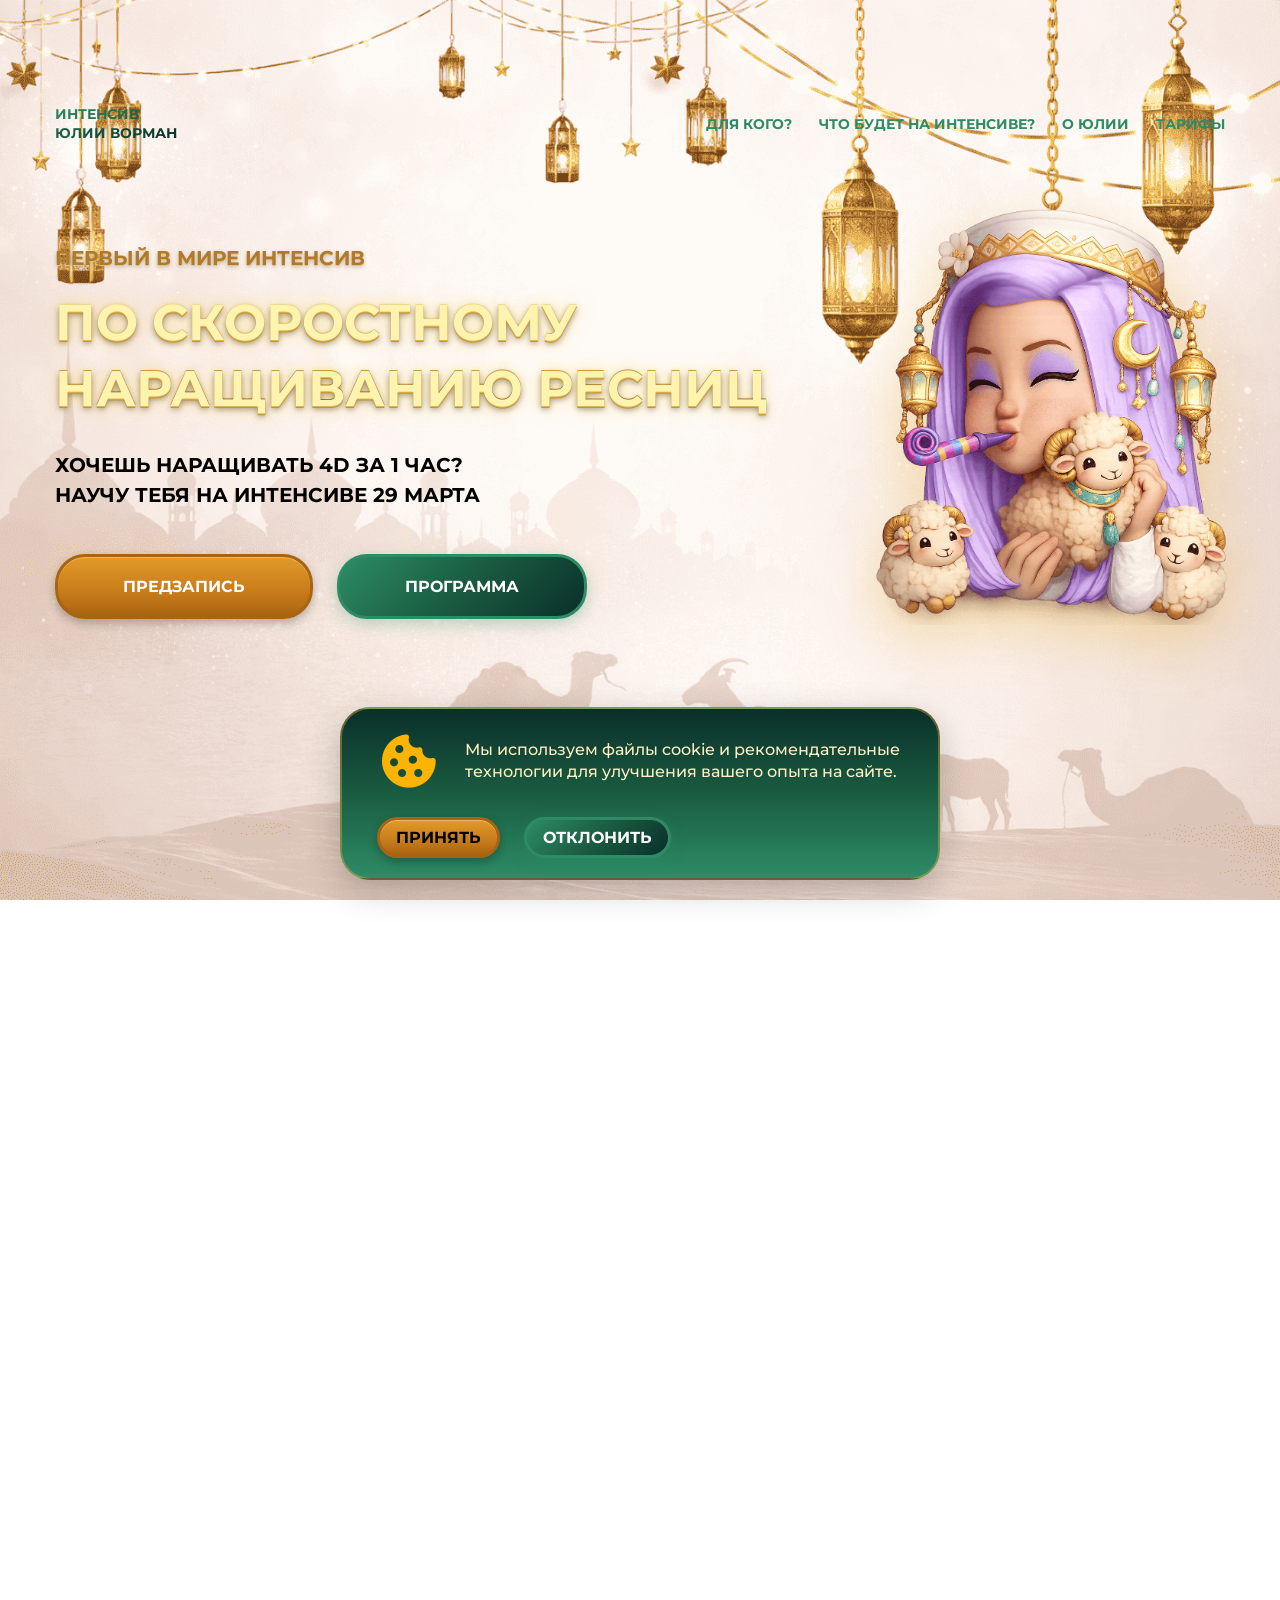
==== commit e34a9b18: "update" ====
--- a/index.html
+++ b/index.html
@@ -9,8 +9,8 @@
     <meta name="apple-mobile-web-app-status-bar-style" content="black-translucent">
     
     <!-- Для Android -->
-    <meta name="theme-color" content="#4C3D74" media="(prefers-color-scheme: light)">
-    <meta name="theme-color" content="#4C3D74" media="(prefers-color-scheme: dark)">
+    <meta name="theme-color" content="#3da87a" media="(prefers-color-scheme: light)">
+    <meta name="theme-color" content="#3da87a" media="(prefers-color-scheme: dark)">
 
     <title>Онлайн-интенсив по наращиванию ресниц</title>
 
@@ -57,6 +57,10 @@
             
             <div class="loading-text">Наносим тушь...</div>
         </div>
+    </div>
+
+    <div class="background-image">
+        <div class="image-overlay"></div>
     </div>
 
     <!-- Шапка -->
@@ -106,8 +110,7 @@
             </div>
 
             <div class="banner__img">
-                <img src="./images/main/Ellipse.png" class="bg-effect" alt="Effect" width="830" height="941" decoding="async">
-                <img src="./images/main/banner.png" alt="Happy__woman" class="images" width="1024" height="1024" fetchpriority="high" decoding="async">
+                <img src="./images/main/main_KURBAN_BAIRAM/banner_Kurban_Bairam.png" alt="Happy__woman" class="images" width="975" height="1113" fetchpriority="high" decoding="async">
             </div>
         </div>
     </section>
@@ -122,7 +125,7 @@
                     <!-- Карточка 1 -->
                     <div class="for-whom__card-wrapper">
                         <div class="for-whom__card">
-                            <img src="./images/expectation/woman_frowning.png" alt="Печальная девушка" class="for-whom__images" width="84" height="84" loading="lazy" decoding="async">
+                            <img src="./images/expectation/expectation_KURBAN_BAIRAM/woman_frowning.png" alt="Печальная девушка" class="for-whom__images" width="853" height="860" loading="lazy" decoding="async">
                             <p class="for-whom__desc">Лашмейкер, который делает наращивание <span class="for-whom__span">дольше одного часа?</span>
                             </p>
                         </div>
@@ -131,7 +134,7 @@
                     <!-- Карточка 2 -->
                     <div class="for-whom__card-wrapper">
                         <div class="for-whom__card">
-                            <img src="./images/expectation/woman_student.png" alt="Студентка" class="for-whom__images" width="84" height="84" loading="lazy" decoding="async">
+                            <img src="./images/expectation/expectation_KURBAN_BAIRAM/woman_student.png" alt="Студентка" class="for-whom__images" width="1024" height="1081" loading="lazy" decoding="async">
                             <p class="for-whom__desc">Мастер, который хочет <span class="for-whom__span">поменять мышление</span> о наращивании ресниц
                             </p>
                         </div>
@@ -140,7 +143,7 @@
                     <!-- Карточка 3 -->
                     <div class="for-whom__card-wrapper">
                         <div class="for-whom__card">
-                            <img src="./images/expectation/woman_office-worker.png" alt="Девушка, работающая в офисе" class="for-whom__images" width="84" height="84" loading="lazy" decoding="async">
+                            <img src="./images/expectation/expectation_KURBAN_BAIRAM/woman_office-worker.png" alt="Девушка, работающая в офисе" class="for-whom__images" width="1024" height="1065" loading="lazy" decoding="async">
                             <p class="for-whom__desc">Специалист, которому необходимы <span  class="for-whom__span">поддержка и комьюнити рядом</span>
                             </p>
                         </div>
@@ -151,7 +154,7 @@
             <div class="for-whom__content--items">
                 <p class="for-whom__text">Зарядись энергией и стань самым знаменитым мастером своего города</p>
                 <a href="#pricing" class="button__for-whom" aria-label="Sign up">Предзапись</a>
-                <img src="./images/main/super_woman.png" alt="Супер-девушка" class="super__woman--images" loading="lazy" width="243" height="243" decoding="async">
+                <img src="./images/main/main_KURBAN_BAIRAM/super_woman--Kurban_Bairam.png" alt="Супер-девушка" class="super__woman--images" loading="lazy" width="853" height="939" decoding="async">
             </div>
         </div>
     </section>
@@ -182,17 +185,17 @@
 
                     <!-- Подарки -->
                     <div class="program__content--list">
-                        <img src="./images/pricing_plans/gift.png" alt="Коробка подарок" class="program__images" width="58" height="58" loading="lazy" decoding="async">
+                        <img src="./images/pricing_plans/pricing_plans_KURBAN_BAIRAM/gift.png" alt="Коробка подарок" class="program__images" width="923" height="842" loading="lazy" decoding="async">
                         <p class="program__desc"><span class="program__span">Главный приз за активность на интенсиве</span></p>
                     </div>
 
                     <div class="program__content--list">
-                        <img src="./images/pricing_plans/gift.png" alt="Коробка подарок" class="program__images" width="58" height="58" loading="lazy" decoding="async">
+                        <img src="./images/pricing_plans/pricing_plans_KURBAN_BAIRAM/gift.png" alt="Коробка подарок" class="program__images" width="923" height="842" loading="lazy" decoding="async">
                         <p class="program__desc"><span class="program__span">Приз за работу для <br>самой активной пары</span></p>
                     </div>
 
                     <div class="program__content--list">
-                        <img src="./images/pricing_plans/gift.png" alt="Коробка подарок" class="program__images" width="58" height="58" loading="lazy" decoding="async">
+                        <img src="./images/pricing_plans/pricing_plans_KURBAN_BAIRAM/gift.png" alt="Коробка подарок" class="program__images" width="923" height="842" loading="lazy" decoding="async">
                         <p class="program__desc"><span class="program__span">Приз среди сторис с хештегом интенсива</span></p>
                     </div>
                 </div>
@@ -381,7 +384,7 @@
             <div class="list__lessons__content--items">
                 <a href="#pricing" class="button__for-whom" aria-label="Sign up">Предзапись</a>
                 <p class="list__lessons__desc">Все еще думаешь? <br> А места разбирают уже сейчас</p>
-                <img src="./images/main/super_woman.png" alt="Супер-девушка" class="super__woman--images" loading="lazy" decoding="async" width="243" height="243">
+                <img src="./images/main/main_KURBAN_BAIRAM/super_woman--Kurban_Bairam.png" alt="Супер-девушка" class="super__woman--images" loading="lazy" decoding="async" width="853" height="939">
             </div>
         </div>
     </section>
@@ -414,7 +417,7 @@
                             <p class="pricing__content--price"><strong>6666 Р.</strong></p>
                         </div>
                         <div class="pricing__button-spacer"><a href="pre_recording.html?tariff=lite" class="pricing__content--button" target="_blank">Предзапись</a></div>
-                        <img src="./images/pricing_plans/woman_with-class-face.png" alt="woman_with-class-face" class="pricing__content--images" loading="lazy" width="128" height="128" decoding="async">
+                        <img src="./images/pricing_plans/pricing_plans_KURBAN_BAIRAM/woman_with-class-face.png" alt="woman_with-class-face" class="pricing__content--images" loading="lazy" width="918" height="1038" decoding="async">
                     </div>
 
                     <div class="pricing__content--card">
@@ -437,7 +440,7 @@
                             <p class="pricing__content--price"><strong>11111 Р.</strong></p>
                         </div>
                         <div class="pricing__button-spacer"><a href="pre_recording.html?tariff=plus" class="pricing__content--button" target="_blank">Предзапись</a></div>
-                        <img src="./images/pricing_plans/woman_with-heart-eyes.png" alt="woman_with-heart-eyes" class="pricing__content--images" loading="lazy" decoding="async" width="128" height="128">
+                        <img src="./images/pricing_plans/pricing_plans_KURBAN_BAIRAM/woman_with-heart-eyes.png" alt="woman_with-heart-eyes" class="pricing__content--images" loading="lazy" decoding="async" width="904" height="1091">
                     </div>
 
                     <div class="pricing__content--card">
@@ -461,12 +464,12 @@
                         </div>
                         <div class="pricing__button-spacer"><a href="pre_recording.html?tariff=bomba" class="pricing__content--button" target="_blank">Предзапись</a></div>
     
-                        <img src="./images/pricing_plans/woman_with-star_stuck-face.png" alt="woman_with-star_stuck-face" class="pricing__content--images" loading="lazy" decoding="async" width="128" height="128" decoding="async">
+                        <img src="./images/pricing_plans/pricing_plans_KURBAN_BAIRAM/woman_with-star_stuck-face.png" alt="woman_with-star_stuck-face" class="pricing__content--images" loading="lazy" decoding="async" width="992" height="1174">
                     </div>
                 </div>
             </div>
             <div class="pricing__content--stories">
-                <img src="./images/pricing_plans/gift.png" alt="Gift" class="pricing__content__images--gift" loading="lazy" decoding="async" width="66" height="66">
+                <img src="./images/pricing_plans/pricing_plans_KURBAN_BAIRAM/gift.png" alt="Gift" class="pricing__content__images--gift" loading="lazy" decoding="async" width="923" height="842">
                 <p class="pricing__content__stories--text">Идёте на интенсив? Выложите об этом сториз-шаблон с отметкой Юлии Ворман и вас будет ждать розыгрыш дополнительного подарка!</p>
                 
                 <div class="container__stories">
@@ -561,8 +564,7 @@
                 <a href="https://web.telegram.org/a/#382155805" target="_blank"><i class='bx bxl-telegram'></i></a>
                 <p class="questions__text">У вас есть другой вопрос? Напишите мне в телеграм</p>
                 <a href="https://web.telegram.org/a/#382155805" class="button__for-whom" aria-label="Write" target="_blank">Написать</a>
-                <img src="./images/main/super_woman.png" alt="Супер-девушка" class="super__woman--images" loading="lazy"
-                width="243" height="243" decoding="async">
+                <img src="./images/main/main_KURBAN_BAIRAM/super_woman--Kurban_Bairam.png" alt="Супер-девушка" class="super__woman--images" loading="lazy" width="853" height="939" decoding="async">
             </div>
         </div>
     </section>
@@ -644,9 +646,6 @@
         </div>
     </div>
 
-    <!-- ДОКУМЕНТАЦИЯ -->
-    <a href="./docs/Users_Guide.pdf" target="_blank" class="doc_toggle--btn" aria-label="Руководство пользователя"><i class='bx bx-file'></i></a>
-
     <script src="./js/script.js"></script>
 
     <!-- <script>
--- a/css/style.css
+++ b/css/style.css
@@ -7,31 +7,69 @@
 
 /* Объявление переменной root для свойств */
 :root {
-    --primary-color: #4C3D74;
-
-    --primary-alternaite-color: #504178;
-
-    --secondary-color: #FFFFFF;
+    --primary-color: #0a2f2a;
+
+    --primary-alternaite-color: #1a5c41;
+
+    --secondary-color: #ffffff;
 
     --border-radius: 30px;
 
-    --primary-color-button: #A387C4;
+    --primary-color-button: #e9b13b;
+
+    --primary-color-button-hover: #f5c542;
+
+    --primary-color-button-dark: #b87a1a;
+
+    --prefers-color-scheme: #0f1e2b;
+
+    --background-color-card: #fffaf0;
+
+    --background-color-footer: #0a2f2a;
+
+    --input-color: #fffef7;
+
+    --text-dark: #0a2f2a;
+
+    --text-muted: #2d6a4f;
+
+    --text-gold: #e9b13b;
+
+    --text-gold-dark: #b87a1a;
+
+    --text-light-gold: #fef0c0;
+
+    --line-color: rgba(233, 177, 59, 0.25);
+
+    --shadow-soft: 0 10px 30px rgba(0, 0, 0, 0.08);
+
+    --shadow-gold: 0 10px 30px rgba(233, 177, 59, 0.25);
+
+    --gradient-gold: linear-gradient(135deg, #f5c542 0%, #e9b13b 45%, #c4891a 100%);
+
+    --gradient-dark: linear-gradient(135deg, #0a2f2a 0%, #1a5c41 100%);
+
+    --gradient-title: linear-gradient(135deg, #e9b13b 0%, #f5c542 50%, #fff0a0 100%);
+
+    --gradient-card: linear-gradient(145deg, #ffffff 0%, #fffaf0 100%);
+
+    --gradient-emerald: linear-gradient(135deg, #0a2f2a 0%, #1a5c41 50%, #2d8c66 100%);
+
+    --shadow-emerald: 0 10px 25px rgba(26, 92, 65, 0.3);
+    
+    --glow-gold: 0 0 15px rgba(233, 177, 59, 0.5);
+
+    --gradient-emerald: linear-gradient(180deg, #0a2f2a 0%, #1a5c41 50%, #2d8c66 100%);
+
+    --gradient-emerald-flipped: linear-gradient(0deg, #0a2f2a 0%, #1a5c41 50%, #2d8c66 100%);
+
+    --border-radius: 30px;
 
     --transition: 0.3s ease;
 
-    --prefers-color-scheme: #000000;
-
     --font-family: 'Montserrat', system-ui, sans-serif;
 
-    --background-color-card: #F2EEF7;
-
-    --background-color-footer: #251933;
-
-    --input-color: #F8F1FF;
-
     --border-radius-btn-register-login: 7px;
-
-    --background-color--btn-register-login: #985ACE;
 }
 
 /* Подключение шрифта "Montserrat" */
@@ -58,7 +96,7 @@
     left: 0;
     width: 100%;
     height: 100%;
-    background-color: var(--primary-color);
+    background: var(--gradient-emerald);
     display: flex;
     justify-content: center;
     align-items: center;
@@ -83,9 +121,9 @@
     transform: translateX(-50%);
     width: 80px;
     height: 120px;
-    background: linear-gradient(45deg, #2A1F40, #1A132D);
+    background: linear-gradient(45deg, #0a2f2a, #1a5c41);
     border-radius: 10px;
-    box-shadow: 0 5px 15px rgba(0, 0, 0, 0.3),inset 0 -10px 20px rgba(255, 255, 255, 0.1);
+    box-shadow: 0 5px 15px rgba(0, 0, 0, 0.3), inset 0 -10px 20px rgba(255, 255, 255, 0.08);
 }
 
 /* Крышка туши */
@@ -96,7 +134,7 @@
     transform: translateX(-50%);
     width: 60px;
     height: 25px;
-    background: linear-gradient(45deg, #A387C4, #8A63B5);
+    background: var(--gradient-gold);
     border-radius: 5px;
     box-shadow: 0 3px 10px rgba(0, 0, 0, 0.2);
 }
@@ -115,7 +153,7 @@
 .brush-handle {
     width: 8px;
     height: 80px;
-    background: #000000;
+    background: #b87a1a;
     border-radius: 4px;
     position: relative;
 }
@@ -128,7 +166,7 @@
     transform: translateX(-50%);
     width: 25px;
     height: 30px;
-    background: linear-gradient(to bottom, var(--secondary-color), #f0f0f0);
+    background: linear-gradient(to bottom, #fef0c0, #e9b13b);
     border-radius: 50% 50% 0 0;
     clip-path: polygon(0 0, 100% 0, 100% 100%, 50% 85%, 0 100%);
     box-shadow: 0 3px 10px rgba(0, 0, 0, 0.2);
@@ -142,7 +180,7 @@
     transform: translateX(-50%);
     width: 20px;
     height: 15px;
-    background: var(--secondary-color);
+    background: var(--text-light-gold);
     border-radius: 50% 50% 0 0;
 }
 
@@ -185,7 +223,7 @@
     position: absolute;
     width: 8px;
     height: 12px;
-    background: #A387C4;
+    background: #e9b13b;
     border-radius: 50%;
     opacity: 0;
 }
@@ -230,7 +268,8 @@
     bottom: -50px;
     left: 50%;
     transform: translateX(-50%);
-    color: var(--secondary-color);
+    color: var(--text-light-gold);
+    text-shadow: 0 0 8px rgba(233, 177, 59, 0.5);
     font-size: 16px;
     opacity: 0;
     animation: textAppear 2s ease-in-out 1s forwards;
@@ -353,10 +392,35 @@
     }
 } */
 
+/* Фоны под шапку и баннер */
+.background-image {
+    display: block;
+    position: absolute;
+    top: 0;
+    left: 0;
+    width: 100%;
+    height: clamp(850px, 100vh, 1080px);
+    z-index: 0;
+    background-image: url('../images/main/main_KURBAN_BAIRAM/background_Kurban_Bairam--alternaitive.png');
+    background-size: cover;
+    background-position: center 15%;
+    background-repeat: no-repeat;
+    pointer-events: none;
+}
+
+.header::before,
+.header::after,
+.banner::before,
+.banner::after {
+    content: none;
+}
+
 /* Шапка */
 .header {
     padding-top: 105px;
-    background-color: var(--primary-color);
+    background-color: transparent;
+    position: relative;
+    z-index: 1;
 }
 
 .header__wrapper {
@@ -370,15 +434,18 @@
     font-weight: 700;
     font-size: 14px;
     line-height: 19px;
-    color: var(--secondary-color);
+    background: linear-gradient(135deg, #2d8c66 0%, #1a5c41 50%, #0a2f2a 100%);
+    -webkit-background-clip: text;
+    background-clip: text;
+    color: transparent;
     text-transform: uppercase;
     cursor: pointer;
     transition: var(--transition);
 }
 
 .logo:hover {
-    color: var(--primary-color-button);
-    text-shadow: 0 0 5px rgba(163, 135, 196, 0.3);
+    color: #3da87a;
+    text-shadow: 0 0 10px rgba(45, 140, 102, 0.8), 0 0 20px rgba(45, 140, 102, 0.4);
 }
 
 .nav__menu {
@@ -392,28 +459,31 @@
     font-family: var(--font-family);
     font-weight: 700;
     font-size: 14px;
-    color: var(--secondary-color);
+    color: #2d8c66;
     text-transform: uppercase;
     transition: var(--transition);
     cursor: pointer;
 }
 
 .nav__item:hover {
-    color: var(--primary-color-button);
-    text-shadow: 0 0 5px rgba(163, 135, 196, 0.3);
+    color: #3da87a;
+    text-shadow: 0 0 10px rgba(45, 140, 102, 0.8), 0 0 20px rgba(45, 140, 102, 0.4);
 }
 
 /* Главный экран */
 .banner {
     padding-top: 103px;
-    background-color: var(--primary-color);
+    background-color: transparent;
+    position: relative;
+    z-index: 1;
 }
 
 .banner__mini--title {
     font-family: var(--font-family);
     font-weight: 700;
     font-size: 20px;
-    color: var(--secondary-color);
+    color: #B07A2A;
+    text-shadow: 0 1px 0 #e6c27a, 0 2px 4px rgba(0, 0, 0, 0.25);
     text-transform: uppercase;
 }
 
@@ -422,7 +492,11 @@
     font-weight: 700;
     font-size: 50px;
     line-height: 66px;
-    color: var(--secondary-color);
+    background: linear-gradient(180deg, #fff3b0 0%, #f5d77a 25%, #e0b84f 50%, #c88f2a 75%, #a86f1f 100%);
+    -webkit-background-clip: text;
+    -webkit-text-fill-color: transparent;
+    text-shadow: 0 1px 0 #fff3b0, 0 2px 0 #e0b84f, 0 3px 0 #c88f2a, 0 4px 6px rgba(0, 0, 0, 0.4);
+    filter: drop-shadow(0 0 8px rgba(255, 215, 100, 0.5));
     text-transform: uppercase;
     max-width: 761px;
     margin-top: 19px;
@@ -433,7 +507,7 @@
     font-weight: 700;
     font-size: 20px;
     line-height: 150%;
-    color: var(--secondary-color);
+    color: #000000;
     margin-top: 29px;
     max-width: 485px;
     text-transform: uppercase;
@@ -448,7 +522,6 @@
 }
 
 .button {
-    background-color: var(--primary-color-button);
     border-radius: var(--border-radius);
     padding: 20px 65px;
     font-family: var(--font-family);
@@ -457,37 +530,40 @@
     color: var(--secondary-color);
     text-transform: uppercase;
     transition: var(--transition);
-    border: 3px solid var(--primary-color-button);
+    border: 3px solid #A86412;
     text-align: center;
+    background: linear-gradient(180deg, #E29A2A 0%, #C77B1A 60%, #A86412 100%);
+    box-shadow: 0 4px 10px rgba(0, 0, 0, 0.25), inset 0 1px 0 rgba(255, 255, 255, 0.3);
 }
 
 .button:hover {
-    border: 3px solid var(--primary-color-button);
-    background-color: transparent;
-    color: var(--secondary-color);
-    box-shadow: 0 0 15px rgba(163, 135, 196, 0.6), inset 0 0 15px rgba(163, 135, 196, 0.1);
-    text-shadow: 0 0 5px rgba(163, 135, 196, 0.3);
+    border: 3px solid #A86412;
+    background: transparent;
+    color: #000000;
+    box-shadow: inset 0 1px 0 rgba(255,255,255,0.3), 0 4px 10px rgba(0,0,0,0.25);
 }
 
 .btn {
     border-radius: var(--border-radius);
-    background-color: transparent;
-    color: var(--secondary-color);
+    background: linear-gradient(135deg, #2d8c66 0%, #1a5c41 50%, #0a2f2a 100%);
+    color: #ffffff;
     padding: 20px 65px;
     font-weight: 700;
     font-family: var(--font-family);
     font-size: 16px;
-    border: 3px solid var(--primary-color-button);
-    text-transform: uppercase;
-    transition: var(--transition);
+    border: 3px solid #2d8c66;
+    text-transform: uppercase;
+    transition: all 0.3s cubic-bezier(0.2, 0.9, 0.4, 1.1);
     text-align: center;
+    cursor: pointer;
+    box-shadow: 0 5px 15px rgba(45, 140, 102, 0.3);
 }
 
 .btn:hover {
-    background-color: var(--primary-color-button);
-    color: var(--secondary-color);
-    border-color: var(--primary-color-button);
-    box-shadow: 0 5px 15px rgba(163, 135, 196, 0.4);
+    background: transparent;
+    color: #2d8c66;
+    border-color: #2d8c66;
+    box-shadow: 0 0 20px rgba(45, 140, 102, 0.5), 0 5px 15px rgba(45, 140, 102, 0.2);
 }
 
 .images {
@@ -499,24 +575,11 @@
     z-index: 2;
     transition: transform var(--transition);
     cursor: pointer;
+    filter: drop-shadow(0 20px 30px rgba(233, 177, 59, 0.4));
 }
 
 .images:hover {
     transform: scale(1.1);
-}
-
-.bg-effect {
-    position: absolute;
-    width: 718px;
-    height: 800px;
-    left: 50%;
-    top: -120px;
-    border-radius: 50%;
-    filter: blur(30px);
-    z-index: 1;
-    left: 75%;
-    transform: translateX(-50%);
-    max-width: 80vw;
 }
 
 /* Для кого? */
@@ -530,7 +593,11 @@
     font-weight: 700;
     text-align: center;
     text-transform: uppercase;
-    color: var(--primary-alternaite-color);
+    background: var(--gradient-title);
+    -webkit-background-clip: text;
+    background-clip: text;
+    color: transparent;
+    animation: titleGlow 2s ease-in-out infinite alternate;
     margin-bottom: 46px;
 }
 
@@ -549,8 +616,9 @@
 }
 
 .for-whom__card {
-    background: var(--background-color-card);
-    border: 3px solid var(--primary-color);
+    background: var(--gradient-card);
+    border: 3px solid rgba(233, 177, 59, 0.3);
+    box-shadow: var(--shadow-soft);
     border-radius: var(--border-radius);
     width: 341px;
     min-height: 138px;
@@ -558,6 +626,14 @@
     position: relative;
     display: flex;
     align-items: center;
+    cursor: pointer;
+    transition: var(--transition);
+}
+
+.for-whom__card:hover {
+    transform: translateY(-5px);
+    border-color: var(--text-gold);
+    box-shadow: var(--shadow-gold);
 }
 
 .for-whom__card--between {
@@ -568,17 +644,25 @@
 }
 
 .for-whom__images {
-    width: 84px;
-    height: 84px;
+    width: 60px;
+    height: 60px;
     position: absolute;
-    left: -42px;
+    left: -32px;
     top: 45%;
     transform: translateY(-50%);
     z-index: 2;
+    filter: drop-shadow(0 4px 8px rgba(0, 0, 0, 0.2));
+    cursor: pointer;
+    transition: var(--transition);
+}
+
+.for-whom__images {
+    transform: translateY(-50%) scale(1.1);
+    filter: drop-shadow(0 6px 12px rgba(233, 177, 59, 0.5));
 }
 
 .for-whom__desc {
-    color: var(--primary-color);
+    color: var(--text-dark);
     font-size: 16px;
     font-family: var(--font-family);
     line-height: 130%;
@@ -589,7 +673,7 @@
 }
 
 .for-whom__span {
-    color: var(--primary-color);
+    color: var(--text-gold-dark);
     font-weight: 700;
 }
 
@@ -606,19 +690,20 @@
     font-weight: 700;
     font-size: 20px;
     line-height: 150%;
-    color: var(--primary-color);
+    color: #3da87a;
+    text-shadow: 0 0 10px rgba(45, 140, 102, 0.8), 0 0 20px rgba(45, 140, 102, 0.4);
     text-transform: uppercase;
     width: 511px;
 }
 
 .button__for-whom {
-    background-color: var(--primary-color-button);
+    background: var(--gradient-gold);
     border-radius: var(--border-radius);
     padding: 20px 65px;
     font-family: var(--font-family);
     font-size: 16px;
     font-weight: 700;
-    color: var(--secondary-color);
+    color: var(--primary-color);
     text-transform: uppercase;
     transition: var(--transition);
     border: 3px solid var(--primary-color-button);
@@ -626,10 +711,7 @@
 }
 
 .button__for-whom:hover {
-    background-color: transparent;
-    color: var(--primary-color-button);
-    border-color: var(--primary-color-button);
-    box-shadow: 0 5px 15px rgba(163, 135, 196, 0.4);
+    box-shadow: 0 15px 35px rgba(233, 177, 59, 0.5);
 }
 
 .super__woman--images {
@@ -638,16 +720,25 @@
     top: 1px;
     width: 243px;
     height: 243px;
+    filter: drop-shadow(0 15px 30px rgba(233, 177, 59, 0.4));
 }
 
 /* Что будет на интенсиве? */
 .program {
-    background-color: var(--primary-color);
+    background: var(--gradient-emerald);
     padding-top: 168px;
 }
 
+.program::after {
+    background: linear-gradient(180deg, #1a5c41 0%, #0a2f2a 100%);
+}
+
 .program__content--title {
-    color: var(--secondary-color);
+    background: var(--gradient-title);
+    -webkit-background-clip: text;
+    background-clip: text;
+    color: transparent;
+    animation: titleGlow 2s ease-in-out infinite alternate;
     font-family: var(--font-family);
     font-size: 50px;
     text-align: center;
@@ -668,6 +759,20 @@
     align-items: center;
     gap: 23px;
     min-width: 0;
+    background: rgba(255, 255, 255, 0.08);
+    border-radius: var(--border-radius);
+    padding: 20px 15px;
+    transition: all 0.4s cubic-bezier(0.2, 0.9, 0.4, 1.1);
+    backdrop-filter: blur(10px);
+    border: 1px solid rgba(233, 177, 59, 0.2);
+    cursor: pointer;
+}
+
+.program__content--list:hover {
+    transform: translateY(-5px);
+    border-color: var(--text-gold);
+    background: rgba(233, 177, 59, 0.15);
+    box-shadow: var(--shadow-gold);
 }
 
 .program__images {
@@ -676,6 +781,7 @@
     flex-shrink: 0;
     transition: var(--transition);
     cursor: pointer;
+    filter: drop-shadow(0 0 15px rgba(233, 177, 59, 0.9));
 }
 
 .program__images:hover {
@@ -695,7 +801,7 @@
 .program__span {
     font-size: 16px;
     line-height: 150%;
-    color: var(--secondary-color);
+    color: var(--text-gold);
     font-weight: 700;
     font-family: var(--font-family);
     text-transform: uppercase;
@@ -704,14 +810,18 @@
 /* О Юлии Ворман */
 .about {
     padding-top: 146px;
-    background-color: var(--primary-color);
+    background: var(--gradient-emerald-flipped);
 }
 
 .about__title {
     font-family: var(--font-family);
     font-weight: 700;
     font-size: 50px;
-    color: var(--secondary-color);
+    background: var(--gradient-title);
+    -webkit-background-clip: text;
+    background-clip: text;
+    color: transparent;
+    animation: titleGlow 2s ease-in-out infinite alternate;
     text-align: center;
     text-transform: uppercase;
     margin-bottom: 31px;
@@ -724,12 +834,13 @@
     font-weight: 500;
     font-size: 16px;
     line-height: 150%;
-    color: var(--secondary-color);
+    color: var(--text-light-gold);
     margin-bottom: 38px;
 }
 
 .about__text--span {
     font-weight: 700;
+    color: var(--text-gold);
 }
 
 .about__text--item {
@@ -739,12 +850,13 @@
     font-weight: 500;
     font-size: 16px;
     line-height: 150%;
-    color: var(--secondary-color);
+    color: var(--text-light-gold);
     margin-bottom: 20px;
 }
 
 .about__text--item--span {
     font-weight: 700;
+    color: var(--text-gold);
 }
 
 /* Стили для индикаторов - Уменьшено расстояние между колонками */
@@ -771,7 +883,10 @@
     font-weight: 700;
     font-size: 50px;
     line-height: 66px;
-    color: var(--secondary-color);
+    background: var(--gradient-title);
+    -webkit-background-clip: text;
+    background-clip: text;
+    color: transparent;
 }
 
 .indicator_text {
@@ -780,7 +895,7 @@
     font-weight: 500;
     font-size: 16px;
     line-height: 150%;
-    color: var(--secondary-color);
+    color: var(--text-light-gold);
 }
 
 .about__text--footer {
@@ -788,7 +903,7 @@
     font-weight: 500;
     font-size: 16px;
     line-height: 150%;
-    color: var(--secondary-color);
+    color: var(--text-light-gold);
     width: 645px;
     text-transform: uppercase;
     padding-bottom: 176px;
@@ -796,6 +911,7 @@
 
 .about__text--footer--span {
     font-weight: 700;
+    color: var(--text-gold);
 }
 
 .about__main--images {
@@ -805,6 +921,15 @@
     width: 349px;
     height: 451px;
     border-radius: var(--border-radius);
+    transition: var(--transition);
+    box-shadow: var(--shadow-gold);
+    border: 3px solid rgba(233, 177, 59, 0.3);
+}
+
+.about__main--images:hover {
+    transform: scale(1.02);
+    border-color: var(--text-gold);
+    box-shadow: 0 20px 40px rgba(233, 177, 59, 0.4);
 }
 
 /* Лист уроков интенсива */
@@ -820,10 +945,15 @@
     text-transform: uppercase;
     text-align: center;
     margin-bottom: 46px;
+    background: var(--gradient-title);
+    -webkit-background-clip: text;
+    background-clip: text;
+    color: transparent;
+    animation: titleGlow 2s ease-in-out infinite alternate;
 }
 
 .accordion-item1 {
-    border-bottom: 3px solid var(--primary-color);
+    border-bottom: 3px solid rgba(26, 92, 65, 0.15);
 }
 
 .accordion {
@@ -832,7 +962,7 @@
 }
 
 .accordion-item {
-    border-bottom: 3px solid var(--primary-color);
+    border-bottom: 3px solid rgba(26, 92, 65, 0.15);
 }
 
 .accordion-toggle {
@@ -861,6 +991,10 @@
     color: var(--primary-color);
     font-family: var(--font-family);
     text-transform: uppercase;
+}
+
+.accordion-label:hover .lesson-title {
+    color: var(--text-gold-dark);
 }
 
 .icon {
@@ -874,7 +1008,7 @@
 .icon::before, .icon::after {
     content: '';
     position: absolute;
-    background-color: var(--primary-color);
+    background-color: var(--text-gold-dark);
     transition: var(--transition);
 }
 
@@ -914,7 +1048,7 @@
     background-color: transparent !important;
     font-size: 15px;
     line-height: 1.6;
-    color: var(--primary-color);
+    color: var(--text-muted);
 }
 
 /* Когда аккордеон открыт */
@@ -940,17 +1074,27 @@
     font-weight: 700;
     font-size: 20px;
     line-height: 150%;
-    color: var(--primary-color);
+    color: #3da87a;
+    text-shadow: 0 0 10px rgba(45, 140, 102, 0.8), 0 0 20px rgba(45, 140, 102, 0.4);
     width: 350px;
 }
 
 .lesson--title--number {
     font-weight: 700;
+    color: var(--text-gold);
+}
+
+/* При наведении на весь блок .accordion-label меняется текст */
+.accordion-label:hover .lesson--title--number {
+    color: #3da87a;
+    text-shadow: 0 0 10px rgba(45, 140, 102, 0.8), 0 0 20px rgba(45, 140, 102, 0.4);
+    text-shadow: none;
+    animation: titleGlow 2s ease-in-out infinite alternate;
 }
 
 /* Тарифы */
 .pricing {
-    background-color: var(--primary-color);
+    background: var(--gradient-emerald);
     padding-top: 168px;
 }
 
@@ -959,9 +1103,13 @@
     font-weight: 700;
     font-size: 50px;
     text-align: center;
-    color: var(--secondary-color);
+    background: var(--gradient-title);
+    -webkit-background-clip: text;
+    background-clip: text;
+    color: transparent;
     text-transform: uppercase;
     margin-bottom: 46px;
+    animation: titleGlow 2s ease-in-out infinite alternate;
 }
 
 .pricing__content__card--wrapper {
@@ -971,18 +1119,29 @@
 }
 
 .pricing__content--card {
-    background-color: var(--background-color-card);
+    background: var(--gradient-card);
     border-radius: var(--border-radius);
     width: 375px;
     padding: 57px 30px 0 36px;
     position: relative;
+    border: 2px solid rgba(233, 177, 59, 0.2);
+    box-shadow: var(--shadow-soft);
+    transition: var(--transition);
+    cursor: pointer;
+}
+
+.pricing__content--card:hover {
+    transform: translateY(-5px);
+    border-color: var(--text-gold);
+    box-shadow: var(--shadow-gold);
 }
 
 .pricing__content__card--title {
     font-family: var(--font-family);
     font-weight: 700;
     font-size: 16px;
-    color: var(--primary-color);
+    color: #3da87a;
+    text-shadow: 0 0 10px rgba(45, 140, 102, 0.8), 0 0 20px rgba(45, 140, 102, 0.4);
     text-transform: uppercase;
     margin-bottom: 15px;
 }
@@ -993,7 +1152,7 @@
     font-size: 15px;
     line-height: 150%;
     text-transform: uppercase;
-    color: var(--primary-color);
+    color: var(--text-dark);
     margin-bottom: 8px;
     display: flex;
     gap: 8px;
@@ -1003,13 +1162,14 @@
     font-weight: 700;
     font-size: 25px;
     flex-shrink: 0;
+    color: var(--text-gold-dark);
 }
 
 .pricing__content--duration {
     font-family: var(--font-family);
     font-weight: 700;
     font-size: 16px;
-    color: var(--primary-color);
+    color: var(--text-dark);
     text-transform: uppercase;
     margin-top: 18px;
     margin-bottom: 8px;
@@ -1020,7 +1180,7 @@
     font-family: var(--font-family);
     font-weight: 500;
     font-size: 12px;
-    color: var(--primary-color);
+    color: var(--text-dark);
     text-transform: uppercase;
     margin: 0;
     margin-right: 50px;
@@ -1030,6 +1190,7 @@
 
 .pricing__content__condition--span {
     font-weight: 700;
+    color: var(--text-gold-dark);
 }
 
 .pricing__content--price {
@@ -1037,43 +1198,41 @@
     font-family: var(--font-family);
     font-weight: 700;
     font-size: 16px;
-    color: var(--primary-color);
+    color: var(--text-gold-dark);
     margin: 0;
     text-align: center;
 }
 
 .pricing__content--button {
-    background-color: var(--primary-color-button);
+    background: var(--gradient-gold);
     border-radius: var(--border-radius);
     padding: 20px 75px;
     font-family: var(--font-family);
     font-size: 16px;
     font-weight: 700;
+    color: var(--primary-color);
+    text-transform: uppercase;
+    transition: var(--transition);
+    border: 3px solid var(--primary-color-button);
+    box-shadow: var(--shadow-gold);
+    margin-left: 10px;
+}
+
+.pricing__content--button:hover {
     color: var(--secondary-color);
-    text-transform: uppercase;
-    transition: var(--transition);
-    border: 3px solid var(--primary-color-button);
-    margin-left: 10px;
-}
-
-.pricing__content--button:hover {
-    border: 3px solid var(--primary-color);
-    background-color: var(--primary-color-button);
-    color: var(--secondary-color);
-    border-color: var(--primary-color-button);
-    box-shadow: 0 0 15px rgba(163, 135, 196, 0.6), inset 0 0 15px rgba(163, 135, 196, 0.1);
-    text-shadow: 0 0 5px rgba(163, 135, 196, 0.3);
+    box-shadow: 0 15px 35px rgba(233, 177, 59, 0.5);
 }
 
 .pricing__content--images {
     position: absolute;
     top: -40px;
-    left: 275px;
-    width: 128px;
-    height: 128px;
-    object-fit: cover;
-    transition: var(--transition);
-    cursor: pointer;
+    left: 290px;
+    width: 110px;
+    height: 110px;
+    object-fit: contain;
+    transition: var(--transition);
+    cursor: pointer;
+    filter: drop-shadow(0 10px 20px rgba(233, 177, 59, 0.5));
 }
 
 .pricing__content--images:hover {
@@ -1093,10 +1252,12 @@
     height: 67px;
     transition: var(--transition);
     cursor: pointer;
+    filter: drop-shadow(0 0 5px rgba(233, 177, 59, 0.5));
 }
 
 .pricing__content__images--gift:hover {
     transform: scale(1.1);
+    filter: drop-shadow(0 0 15px rgba(233, 177, 59, 0.9));
 }
 
 .pricing__content__stories--text {
@@ -1105,12 +1266,13 @@
     font-weight: 700;
     font-size: 16px;
     line-height: 150%;
-    color: var(--secondary-color);
+    color: var(--text-light-gold);
+    text-shadow: 0 0 5px rgba(0, 0, 0, 0.2);
     text-transform: uppercase;
 }
 
 .btn__stories {
-    border: 4px solid var(--primary-color-button);
+    border: 4px solid var(--text-gold);
     background-color: transparent;
     color: var(--secondary-color);
     padding: 20px 40px;
@@ -1125,10 +1287,9 @@
 }
 
 .btn__stories:hover {
-    background-color: var(--primary-color-button);
-    color: var(--secondary-color);
-    border-color: var(--primary-color-button);
-    box-shadow: 0 5px 15px rgba(163, 135, 196, 0.4);
+    background: var(--gradient-gold);
+    color: var(--primary-color);
+    box-shadow: var(--shadow-gold);
 }
 
 .short__name {
@@ -1143,7 +1304,8 @@
 }
 
 .short__name:hover {
-    color: var(--primary-color-button);
+    color: var(--text-gold);
+    text-shadow: var(--glow-gold);
 }
 
 /* А такие вопросы могут возникнуть у вас */
@@ -1155,10 +1317,14 @@
     font-family: var(--font-family);
     font-weight: 700;
     font-size: 50px;
-    color: var(--primary-alternaite-color);
+    background: var(--gradient-title);
+    -webkit-background-clip: text;
+    background-clip: text;
+    color: transparent;
     text-align: center;
     text-transform: uppercase;
     margin-bottom: 46px;
+    animation: titleGlow 2s ease-in-out infinite alternate;
 }
 
 .questions__accordion {
@@ -1200,6 +1366,10 @@
     color: var(--primary-color);
     font-family: var(--font-family);
     text-transform: uppercase;
+}
+
+.accordion-label:hover .question-title {
+    color: var(--text-gold-dark);
 }
 
 .icon {
@@ -1213,7 +1383,7 @@
 .icon::before, .icon::after {
     content: '';
     position: absolute;
-    background-color: var(--primary-color);
+    background-color: var(--text-gold-dark);
     transition: var(--transition);
 }
 
@@ -1267,14 +1437,16 @@
 }
 
 .bx.bxl-telegram {
-    color: var(--prefers-color-scheme);
     font-size: 50px;
     cursor: pointer;
     transition: var(--transition);
+    color: var(--text-gold);
+    filter: drop-shadow(0 0 8px rgba(233, 177, 59, 0.5));
 }
 
 .bx.bxl-telegram:hover {
     color: var(--primary-color);
+    transform: scale(1.1);
 }
 
 .questions__text {
@@ -1282,7 +1454,8 @@
     font-weight: 700;
     font-size: 20px;
     line-height: 150%;
-    color: var(--primary-color);
+    color: #3da87a;
+    text-shadow: 0 0 10px rgba(45, 140, 102, 0.8), 0 0 20px rgba(45, 140, 102, 0.4);
     text-transform: uppercase;
     width: 399px;
 }
@@ -1291,7 +1464,7 @@
 .footer {
     padding-top: 125px;
     padding-bottom: 109px;
-    background-color: var(--background-color-footer);
+    background: var(--gradient-emerald);
     width: 100%;
     position: relative;
 }
@@ -1318,14 +1491,15 @@
 }
 
 .footer__logo:hover {
-    color: var(--primary-color-button);
+    color: var(--text-gold);
+    text-shadow: var(--glow-gold);
 }
 
 .inn {
     font-family: var(--font-family);
     font-weight: 700;
     font-size: 16px;
-    color: var(--secondary-color);
+    color: var(--text-light-gold);
     text-transform: uppercase;
     margin-top: 8px;
     margin-bottom: 8px;
@@ -1335,7 +1509,7 @@
     font-family: var(--font-family);
     font-weight: 700;
     font-size: 16px;
-    color: var(--secondary-color);
+    color: var(--text-light-gold);
     text-transform: uppercase;
     line-height: 1.4;
 }
@@ -1370,8 +1544,9 @@
 }
 
 .up__link:hover .bx.bx-up-arrow-alt {
-    color: var(--primary-color-button);
-    transform: scale(1.1);
+    color: var(--text-gold);
+    transform: scale(1.1) translateY(-5px);
+    filter: drop-shadow(0 0 10px rgba(233, 177, 59, 0.5));
 }
 
 /* Иконки соцсетей */
@@ -1388,13 +1563,15 @@
     width: 40px;
     height: 40px;
     border-radius: 50%;
-    background-color: rgba(255, 255, 255, 0.1);
+    background-color: rgba(255, 255, 255, 0.08);
+    border: 1px solid rgba(233, 177, 59, 0.3);
     transition: var(--transition);
 }
 
 .social__icons a:hover {
-    background-color: var(--primary-color-button);
+    background: var(--gradient-gold);
     transform: scale(1.1);
+    border-color: transparent;
 }
 
 .social__icons i {
@@ -1419,13 +1596,14 @@
     font-family: var(--font-family);
     font-weight: 700;
     font-size: 16px;
-    color: var(--secondary-color);
+    color: var(--text-light-gold);
     text-transform: uppercase;
     transition: var(--transition);
 }
 
 .political__confidencial:hover, .oferta:hover, .hire__me:hover {
-    color: var(--primary-color-button);
+    color: var(--text-gold);
+    text-shadow: var(--glow-gold);
 }
 
 .social__icons {
@@ -1439,19 +1617,32 @@
     display: flex;
     align-items: center;
     justify-content: center;
-    background-color: var(--primary-color);
+    background: transparent;
+}
+
+.form::before {
+    content: '';
+    position: absolute;
+    inset: 0;
+    background-image: url('../images/main/main_KURBAN_BAIRAM/background_Kurban_Bairam--alternative.png');
+    background-size: cover;
+    background-position: center;
+    background-repeat: no-repeat;
+    z-index: -1;
 }
 
 .form__container {
     display: flex;
     justify-content: center;
     padding: 60px;
-    background-color: var(--secondary-color);
+    background: var(--gradient-card);
     border-radius: var(--border-radius);
     width: 100%;
     max-width: 460px;
     margin: 0 20px;
     flex-direction: column;
+    border: 2px solid rgba(233, 177, 59, 0.3);
+    box-shadow: var(--shadow-gold);
 }
 
 .form__tabs {
@@ -1466,17 +1657,17 @@
     font-weight: 700;
     font-size: 14px;
     text-transform: uppercase;
-    color: var(--prefers-color-scheme);
+    color: var(--text-muted);
     cursor: pointer;
     transition: var(--transition);
 }
 
 .form__tab:hover {
-    color: var(--primary-color);
+    color: var(--text-gold-dark);
 }
 
 .form__tab--active {
-    color: var(--primary-color);
+    color: var(--text-gold-dark);
 }
 
 .form__container--group {
@@ -1503,18 +1694,20 @@
 }
 
 .form__field:focus-within {
-    border-color: var(--primary-color-button);
+    border-color: var(--text-gold);
 }
 
 .label {
     display: flex;
     margin: 2px 0;
     opacity: 0.6;
-    color: #403A4B;
+    color: #3da87a;
+    text-shadow: 0 0 10px rgba(45, 140, 102, 0.8), 0 0 20px rgba(45, 140, 102, 0.4);
 }
 
 .btn__register {
-    background-color: var(--primary-color-button);
+    background: linear-gradient(135deg, #2d8c66 0%, #1a5c41 50%, #0a2f2a 100%);
+    box-shadow: 0 5px 15px rgba(45, 140, 102, 0.3);
     border-radius: var(--border-radius);
     padding: 16px;
     font-family: var(--font-family);
@@ -1523,7 +1716,7 @@
     color: var(--secondary-color);
     text-transform: uppercase;
     transition: var(--transition);
-    border: 3px solid var(--primary-color-button);
+    border: 3px solid #2d8c66;
     text-align: center;
     width: 100%;
     margin-bottom: 21px;
@@ -1532,16 +1725,14 @@
 }
 
 .btn__register:hover {
-    border: 3px solid var(--primary-color-button);
-    background-color: var(--primary-color-button);
-    color: var(--secondary-color);
-    border-color: var(--primary-color-button);
-    box-shadow: 0 0 15px rgba(163, 135, 196, 0.6), inset 0 0 15px rgba(163, 135, 196, 0.1);
-    text-shadow: 0 0 5px rgba(163, 135, 196, 0.3);
+    background: transparent;
+    color: #2d8c66;
+    border-color: #2d8c66;
+    box-shadow: 0 0 20px rgba(45, 140, 102, 0.5), 0 5px 15px rgba(45, 140, 102, 0.2);
 }
 
 .hr {
-    border-bottom: 1px solid var(--prefers-color-scheme);
+    border-bottom: 1px solid var(--line-color);
 }
 
 .btn__continue {
@@ -1551,7 +1742,8 @@
     column-gap: 9px;
     background: transparent;
     border-radius: var(--border-radius);
-    border: 3px solid var(--primary-color-button);
+    border: 3px solid #2d8c66;
+    box-shadow: 0 5px 15px rgba(45, 140, 102, 0.3);
     padding: 16px;
     color: var(--prefers-color-scheme);
     font-family: var(--font-family);
@@ -1562,9 +1754,10 @@
 }
 
 .btn__continue:hover {
-    background-color: var(--primary-color-button);
-    color: var(--secondary-color);
-    border: 3px solid var(--primary-color-button);
+    background: transparent;
+    color: #2d8c66;
+    border-color: #2d8c66;
+    box-shadow: 0 0 20px rgba(45, 140, 102, 0.5), 0 5px 15px rgba(45, 140, 102, 0.2);
 }
 
 .bx.bxl-google {
@@ -1578,18 +1771,19 @@
     column-gap: 9px;
     cursor: pointer;
     font-family: var(--font-family);
-    color: var(--prefers-color-scheme);
+    color: var(--text-dark);
 }
 
 .checkbox {
     width: 18px;
     height: 18px;
+    accent-color: var(--text-gold);
 }
 
 .forgot__password {
     text-align: center;
     text-decoration: none;
-    color: var(--prefers-color-scheme);
+    color: var(--text-muted);
     font-size: 12px;
     margin-top: 5px;
     font-family: var(--font-family);
@@ -1597,7 +1791,7 @@
 }
 
 .forgot__password:hover {
-    color: var(--primary-color);
+    color: var(--text-gold-dark);
 }
 
 /* Для предзаписи */
@@ -1608,6 +1802,7 @@
     font-family: var(--font-family);
     font-weight: 700;
     text-transform: uppercase;
+    color: var(--text-gold-dark);
 }
 
 .remembers__me {
@@ -1616,7 +1811,7 @@
     column-gap: 9px;
     cursor: pointer;
     font-family: var(--font-family);
-    color: var(--prefers-color-scheme);
+    color: var(--text-dark);
     margin-top: 21px;
 }
 
@@ -1629,7 +1824,7 @@
 }
 
 .btn__pre--recording {
-    background-color: var(--primary-color-button);
+    background: linear-gradient(135deg, #2d8c66 0%, #1a5c41 50%, #0a2f2a 100%);
     border-radius: var(--border-radius);
     padding: 20px 65px;
     font-family: var(--font-family);
@@ -1638,17 +1833,18 @@
     color: var(--secondary-color);
     text-transform: uppercase;
     transition: var(--transition);
-    border: 3px solid var(--primary-color-button);
+    border: 3px solid #2d8c66;
+    box-shadow: 0 5px 15px rgba(45, 140, 102, 0.3);
     text-align: center;
     width: 100%;
     margin-top: 37px;
 }
 
 .btn__pre--recording:hover {
-    background-color: transparent;
-    color: var(--primary-color-button);
-    border-color: var(--primary-color-button);
-    box-shadow: 0 5px 15px rgba(163, 135, 196, 0.4);
+    background: transparent;
+    color: #2d8c66;
+    border-color: #2d8c66;
+    box-shadow: 0 0 20px rgba(45, 140, 102, 0.5), 0 5px 15px rgba(45, 140, 102, 0.2);
 }
 
 /* Файлы Cookie */
@@ -1667,16 +1863,14 @@
     transform: translateX(-50%);
     width: 100%;
     max-width: 600px;
-    background: var(--primary-color);
-    border: 3px solid var(--secondary-color);
+    background: var(--gradient-emerald);
+    border: 2px solid rgba(233, 177, 59, 0.4);
     border-radius: var(--border-radius);
     padding: 20px;
-    box-shadow: 0 5px 25px rgba(0, 0, 0, 0.2);
+    box-shadow: 0 10px 35px rgba(0, 0, 0, 0.22);
     z-index: 10000;
-
     opacity: 0;
     transform: translateX(-50%) translateY(100px);
-    
     animation: slideInUp 0.5s ease-out 4.5s forwards;
 }
 
@@ -1698,7 +1892,7 @@
     font-family: var(--font-family);
     font-weight: 500;
     font-size: 16px;
-    color: var(--secondary-color);
+    color: var(--text-light-gold);
     line-height: 1.4;
 }
 
@@ -1710,6 +1904,7 @@
 
 .bx.bxs-cookie:hover {
     transform: scale(1.1) rotate(10deg);
+    filter: drop-shadow(0 0 10px rgba(233, 177, 59, 0.5));
 }
 
 .cookie__container--label {
@@ -1720,88 +1915,47 @@
 }
 
 .cookie__accept {
-    background-color: var(--primary-color-button);
     border-radius: var(--border-radius);
     padding: 8px 16px;
     font-family: var(--font-family);
     font-size: 16px;
     font-weight: 700;
+    color: #000000;
+    text-transform: uppercase;
+    transition: var(--transition);
+    border: 3px solid #A86412;
+    background: linear-gradient(180deg, #E29A2A 0%, #C77B1A 60%, #A86412 100%);
+    box-shadow: 0 4px 10px rgba(0, 0, 0, 0.25), inset 0 1px 0 rgba(255, 255, 255, 0.3);
+    text-align: center;
+}
+
+.cookie__accept:hover {
+    border: 3px solid #A86412;
+    background: transparent;
     color: var(--secondary-color);
-    text-transform: uppercase;
-    transition: var(--transition);
-    border: 3px solid var(--primary-color-button);
-    text-align: center;
-}
-
-.cookie__accept:hover {
-    border: 3px solid var(--primary-color-button);
-    background-color: transparent;
-    color: var(--secondary-color);
-    box-shadow: 0 0 15px rgba(163, 135, 196, 0.6), inset 0 0 15px rgba(163, 135, 196, 0.1);
-    text-shadow: 0 0 5px rgba(163, 135, 196, 0.3);
+    box-shadow: inset 0 1px 0 rgba(255,255,255,0.3), 0 4px 10px rgba(0,0,0,0.25);
 }
 
 .cookie__decline {
     border-radius: var(--border-radius);
-    background-color: transparent;
+    background: linear-gradient(135deg, #2d8c66 0%, #1a5c41 50%, #0a2f2a 100%);
     color: var(--secondary-color);
     padding: 8px 16px;
     font-weight: 700;
     font-family: var(--font-family);
     font-size: 16px;
-    border: 3px solid var(--primary-color-button);
+    border: 3px solid #2d8c66;
+    box-shadow: 0 5px 15px rgba(45, 140, 102, 0.3);
     text-transform: uppercase;
     transition: var(--transition);
     text-align: center;
 }
 
 .cookie__decline:hover {
-    background-color: var(--primary-color-button);
+    background: transparent;
     color: var(--secondary-color);
-    border-color: var(--primary-color-button);
-    box-shadow: 0 5px 15px rgba(163, 135, 196, 0.4);
-}
-
-/* КНОПКА ДОКУМЕНТАЦИИ */
-.doc_toggle--btn {
-    position: fixed;
-    top: 20px;
-    right: 20px;
-    width: 60px;
-    height: 60px;
-    background: rgba(30, 30, 40, 0.95);
-    border-radius: var(--border-radius);
-    border: 2px solid rgba(255, 255, 255, 0.15);
-    cursor: pointer;
-    z-index: 10001;
-
-    display: flex;
-    align-items: center;
-    justify-content: center;
-
-    box-shadow: 0 3px 10px rgba(0, 0, 0, 0.2);
-    opacity: 0;
-    transform: translateY(-20px);
-    pointer-events: none;
-    animation: showDocButton 0.5s ease-in-out 4.5s forwards;
-}
-
-@keyframes showDocButton {
-    to {
-        opacity: 1;
-        transform: translateY(0);
-        pointer-events: auto;
-    }
-}
-
-.doc_toggle--btn i {
-    font-size: 34px;
-    color: #888888;
-    transition: var(--transition);
-}
-
-.doc_toggle--btn:hover i {
-    color: var(--primary-color-button);
+    border-color: #2d8c66;
+    box-shadow: 0 0 20px rgba(45, 140, 102, 0.5), 0 5px 15px rgba(45, 140, 102, 0.2);
 }
 
 /* Модалка */
@@ -1827,8 +1981,9 @@
     width: min(520px, 100%);
     border-radius: 18px;
     padding: 22px 18px 18px;
-    background: #ffffff;
+    background: var(--gradient-card);
     box-shadow: 0 18px 60px rgba(0, 0, 0, 0.25);
+    border: 2px solid rgba(233, 177, 59, 0.3);
     position: relative;
 
     transform: translateY(8px) scale(0.98);
@@ -1851,7 +2006,8 @@
     border: none;
     border-radius: 999px;
     cursor: pointer;
-    background: transparent;
+    color: #3da87a;
+    text-shadow: 0 0 10px rgba(45, 140, 102, 0.8), 0 0 20px rgba(45, 140, 102, 0.4);
     font-size: 28px;
     line-height: 42px;
 }
@@ -1865,12 +2021,14 @@
     margin: 0 0 10px;
     font-size: 22px;
     font-family: var(--font-family);
+    color: var(--text-gold-dark);
 }
 
 .form__success-text {
     margin: 0 0 14px;
     line-height: 1.4;
     font-family: var(--font-family);
+    color: var(--text-dark);
 }
 
 .form__code-wrapper {
@@ -1897,7 +2055,7 @@
 .form__code {
     display: flex;
     align-items: center;
-    background: #f1f1f1;
+    background: var(--input-color);
     border-radius: 12px;
     padding: 11px 14px 18px 18px;
     font-size: 28px;
@@ -1905,6 +2063,8 @@
     letter-spacing: 6px;
     display: inline-block;
     text-align: center;
+    color: var(--text-gold-dark);
+    border: 2px solid rgba(233, 177, 59, 0.3);
 }
 
 .form__bot-btn {
@@ -1915,16 +2075,18 @@
     font-weight: 700;
     text-transform: uppercase;
     font-family: var(--font-family);
-    background-color: var(--primary-color-button);
+    background: linear-gradient(135deg, #2d8c66 0%, #1a5c41 50%, #0a2f2a 100%);
     color: var(--secondary-color);
-    border: 3px solid var(--primary-color-button);
+    border: 3px solid #2d8c66;
+    box-shadow: 0 5px 15px rgba(45, 140, 102, 0.3);
     transition: var(--transition);
     font-size: 16px;
     box-sizing: border-box;
 }
 
 .form__bot-btn:hover {
-    border: 3px solid var(--primary-color-button);
-    background-color: transparent;
-    color: var(--primary-color-button);
+    background: transparent;
+    color: #2d8c66;
+    border-color: #2d8c66;
+    box-shadow: 0 0 20px rgba(45, 140, 102, 0.5), 0 5px 15px rgba(45, 140, 102, 0.2);
 }
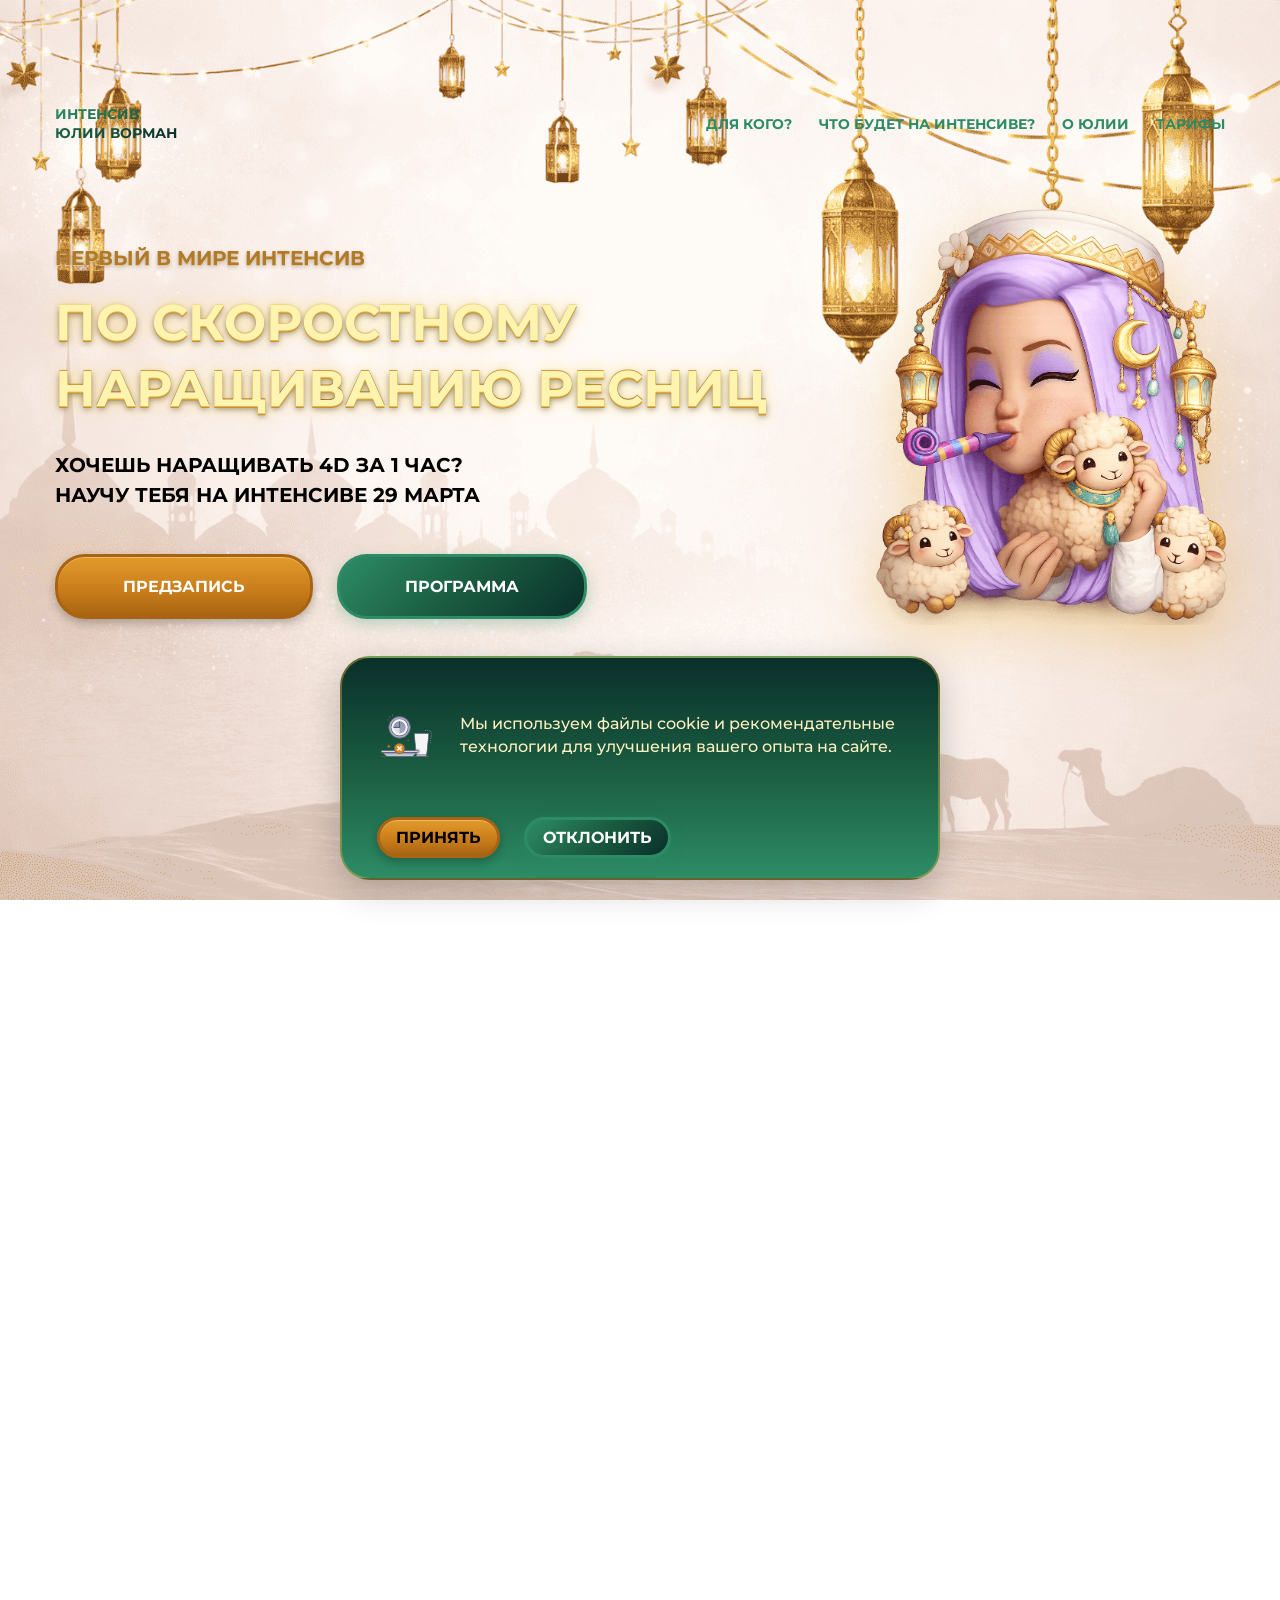
==== commit c9f20e67: "update" ====
--- a/index.html
+++ b/index.html
@@ -635,7 +635,54 @@
     <div class="cookie__notifications">
         <div class="container">
             <div class="cookie__content">
-                <i class='bx bxs-cookie' style='color:#fdb400'></i>
+                <svg xmlns="http://www.w3.org/2000/svg" xmlns:xlink="http://www.w3.org/1999/xlink" viewBox="0 0 512 512" id="fasting" class="cookie-icon">
+                    <defs>
+                        <linearGradient id="b" x1="358.15" x2="358.15" y1="384.36" y2="458.47" gradientUnits="userSpaceOnUse">
+                            <stop offset="0" stop-color="#cacfdd"></stop>
+                            <stop offset="1" stop-color="#eef0f1"></stop>
+                        </linearGradient>
+                        <linearGradient id="a" x1="389.46" x2="389.46" y1="454.97" y2="422.32" gradientUnits="userSpaceOnUse">
+                            <stop offset="0" stop-color="#a9afc4"></stop>
+                            <stop offset="1" stop-color="#d4d8e5"></stop>
+                        </linearGradient>
+                        <linearGradient xlink:href="#a" id="c" x1="197.37" x2="197.37" y1="403.78" y2="444.7"></linearGradient>
+                        <linearGradient xlink:href="#a" id="d" x1="199.06" x2="199.06" y1="451.5" y2="403.59"></linearGradient>
+                        <linearGradient xlink:href="#b" id="e" x1="197.37" x2="197.37" y1="389.03" y2="434.08"></linearGradient>
+                        <linearGradient xlink:href="#b" id="f" x1="197.37" x2="197.37" y1="118.01" y2="368.2"></linearGradient>
+                    </defs>
+                    <g style="isolation:isolate">
+                        <g>
+                            <rect width="6" height="20.5" x="108.1" y="85.01" fill="#5e6175" transform="rotate(-45 111.099 95.261)"></rect>
+                            <rect width="20.5" height="6" x="87.11" y="116.41" fill="#5e6175"></rect>
+                            <rect width="6" height="20.5" x="131.01" y="70.71" fill="#5e6175"></rect>
+                            <path fill="#f5f5f5" d="M453.57,237c-5.79,58.61-7,70.91-20.18,204.31H345.53c-1.16-11.79-19-192.49-20.19-204.31Z"></path>
+                            <path fill="url(#b)" d="M377.71,395.23A23.75,23.75,0,0,1,354,419h-2.44L344.28,429l-5.69-57.5H354A23.74,23.74,0,0,1,377.71,395.23Z" style="mix-blend-mode:multiply"></path>
+                            <path fill="#5e6175" d="M436.11,444.28h-93.3L322,234H456.88Zm-87.87-6h82.43L450.26,240H328.65Z"></path>
+                            <path fill="url(#a)" d="M433.39,441.28H345.52l-2.62-26.63a12,12,0,0,0,12,10.84H424a12,12,0,0,0,12-10.84Z"></path>
+                            <path fill="#5e6175" d="M436.11,444.28h-93.3l-2.9-29.34c.49,0-1.75.17,6-.59a9,9,0,0,0,9,8.14H424a9,9,0,0,0,9-8.14l6,.59C438.78,417.83,440,404.51,436.11,444.28Zm-87.87-6h82.43l1.18-11.95a15,15,0,0,1-7.81,2.16H354.87a15,15,0,0,1-7.81-2.16Z"></path>
+                            <path fill="url(#c)" d="M343.63,403.62c-13.62,18.84-5.94,8.2-14.5,20.05a42.61,42.61,0,0,1-34.51,17.62H101a42.58,42.58,0,0,1-33.84-16.73c-4.66-6.09-6.23-8.16-16-20.94Z"></path>
+                            <path fill="url(#d)" d="M36,395.56a8.05,8.05,0,0,1,8-8.05h310a8.06,8.06,0,0,1,0,16.11h-310A8.06,8.06,0,0,1,36,395.56Z"></path>
+                            <polygon fill="url(#e)" points="343.63 403.62 332.94 418.4 62.4 418.4 51.1 403.62 343.63 403.62" style="mix-blend-mode:multiply"></polygon>
+                            <path fill="#5e6175" d="M354.06,406.62h-310a11.06,11.06,0,0,1,0-22.11h310a11.06,11.06,0,0,1,0,22.11Zm-310-16.11a5.06,5.06,0,0,0,0,10.11h310a5.06,5.06,0,0,0,0-10.11Z"></path>
+                            <path fill="#5e6175" d="M294.62,444.28H100.94a45.86,45.86,0,0,1-36.22-17.9L45,400.62H349.5l-17.94,24.8A45.73,45.73,0,0,1,294.62,444.28ZM57.18,406.62l12.31,16.11a39.81,39.81,0,0,0,31.45,15.55H294.62A39.71,39.71,0,0,0,326.7,421.9l11.06-15.28Z"></path>
+                            <circle cx="196.33" cy="369.56" r="45.08" fill="#e1830e"></circle>
+                            <path fill="#5e6175" d="M196.33,417.65a48.09,48.09,0,1,1,48.08-48.09A48.14,48.14,0,0,1,196.33,417.65Zm0-90.17a42.09,42.09,0,1,0,42.08,42.08A42.13,42.13,0,0,0,196.33,327.48Z"></path>
+                            <circle cx="197.37" cy="184.67" r="94.5" fill="#a9afc4"></circle>
+                            <path fill="#5e6175" d="M197.37,282.17a97.5,97.5,0,1,1,97.5-97.5A97.61,97.61,0,0,1,197.37,282.17Zm0-189a91.5,91.5,0,1,0,91.5,91.5A91.59,91.59,0,0,0,197.37,93.17Z"></path>
+                            <circle cx="197.37" cy="184.67" r="75.13" fill="#f5f5f5"></circle>
+                            <path fill="#5e6175" d="M197.37,262.8a78.13,78.13,0,1,1,78.13-78.13A78.22,78.22,0,0,1,197.37,262.8Zm0-150.26a72.13,72.13,0,1,0,72.13,72.13A72.22,72.22,0,0,0,197.37,112.54Z"></path>
+                            <circle cx="197.37" cy="184.67" r="53.49" fill="#dee1ec"></circle>
+                            <path fill="url(#f)" d="M250.86,184.67a53.49,53.49,0,0,1-53.49,53.49V184.67h-53.5a53.5,53.5,0,0,1,107,0Z" style="mix-blend-mode:multiply"></path>
+                            <path fill="url(#f)" d="M250.86,184.67a53.49,53.49,0,0,1-53.49,53.49V184.67h-53.5a53.5,53.5,0,0,1,107,0Z" style="mix-blend-mode:multiply"></path>
+                            <polyline fill="none" stroke="#5e6175" stroke-miterlimit="10" stroke-width="10" points="197.37 131.33 197.37 184.67 143.88 184.67"></polyline>
+                            <rect width="50.79" height="15.44" x="171.54" y="361.47" fill="#f5f5f5" transform="rotate(-45 196.936 369.196)"></rect>
+                            <rect width="15.44" height="50.79" x="189.22" y="343.8" fill="#f5f5f5" transform="rotate(-45 196.936 369.196)"></rect>
+                            <rect width="417.57" height="6" x="36" y="438.29" fill="#5e6175"></rect>
+                            <path fill="#a9afc4" d="M470.37,318.59l-6-.66.65-6,6,.66Zm1.75-15.9-6-.66.65-6,6,.65Zm1.75-15.91-6-.65.66-6,6,.66Zm1.75-15.9-6-.66.66-6,6,.65ZM477.36,255l-6-.65.65-6,6,.66ZM479,238.75l-6,0a22.28,22.28,0,0,0-.57-5.25l5.84-1.35A28.22,28.22,0,0,1,479,238.75Zm-10.18-13.27a22.86,22.86,0,0,0-3.56-3.92l3.95-4.52a28.55,28.55,0,0,1,4.49,5Zm-11.16-8.28a22,22,0,0,0-5.16-1.07l.52-6a28.58,28.58,0,0,1,6.55,1.36ZM442.76,216h-6v-6h6Zm-16,0h-6v-6h6Z"></path>
+                            <path fill="#e1830e" d="M85 350.66a18.91 18.91 0 0118.91 18.9 18.9 18.9 0 0118.9-18.9 18.9 18.9 0 01-18.9-18.91A18.91 18.91 0 0185 350.66zM264 300a8.48 8.48 0 018.49 8.48A8.46 8.46 0 01281 300a8.49 8.49 0 01-8.48-8.49A8.49 8.49 0 01264 300z"></path>
+                        </g>
+                    </g>
+                </svg>
                 <p class="cookie__text">Мы используем файлы cookie и рекомендательные технологии для улучшения вашего опыта на сайте.</p>
             </div>
             
--- a/css/style.css
+++ b/css/style.css
@@ -364,7 +364,7 @@
     left: 50%;
     transform: translate(-50%, -50%);
     transition: var(--transition);
-    fill: var(--secondary-color);
+    fill: #3da87a;
 }
 
 /* Иконка закрытия скрыта по умолчанию */
@@ -420,7 +420,6 @@
     padding-top: 105px;
     background-color: transparent;
     position: relative;
-    z-index: 1;
 }
 
 .header__wrapper {
@@ -475,7 +474,6 @@
     padding-top: 103px;
     background-color: transparent;
     position: relative;
-    z-index: 1;
 }
 
 .banner__mini--title {
@@ -941,7 +939,6 @@
     font-family: var(--font-family);
     font-weight: 700;
     font-size: 50px;
-    color: var(--primary-alternaite-color);
     text-transform: uppercase;
     text-align: center;
     margin-bottom: 46px;
@@ -1333,11 +1330,11 @@
 }
 
 .accordion-item1 {
-    border-bottom: 3px solid var(--primary-color);
+    border-bottom: 3px solid rgba(26, 92, 65, 0.15);
 }
 
 .accordion-item {
-    border-bottom: 3px solid var(--primary-color);
+    border-bottom: 3px solid rgba(26, 92, 65, 0.15);
 }
 
 .accordion-toggle {
@@ -1618,6 +1615,7 @@
     align-items: center;
     justify-content: center;
     background: transparent;
+    position: relative;
 }
 
 .form::before {
@@ -1896,13 +1894,14 @@
     line-height: 1.4;
 }
 
-.bx.bxs-cookie {
-    font-size: 64px;
-    cursor: pointer;
-    transition: var(--transition);
-}
-
-.bx.bxs-cookie:hover {
+.cookie-icon {
+    width: 115px;
+    height: 115px;
+    cursor: pointer;
+    transition: var(--transition);
+}
+
+.cookie-icon:hover {
     transform: scale(1.1) rotate(10deg);
     filter: drop-shadow(0 0 10px rgba(233, 177, 59, 0.5));
 }
--- a/css/media.css
+++ b/css/media.css
@@ -9,7 +9,7 @@
         left: 0;
         width: 100%;
         height: 100%;
-        background-color: var(--primary-color);
+        background: var(--gradient-emerald);
         display: flex;
         justify-content: center;
         align-items: center;
@@ -32,9 +32,9 @@
         transform: translateX(-50%);
         width: 64px;
         height: 96px;
-        background: linear-gradient(45deg, #2A1F40, #1A132D);
+        background: linear-gradient(45deg, #0a2f2a, #1a5c41);
         border-radius: 8px;
-        box-shadow: 0 4px 12px rgba(0, 0, 0, 0.3), inset 0 -8px 16px rgba(255, 255, 255, 0.1);
+        box-shadow: 0 5px 15px rgba(0, 0, 0, 0.3), inset 0 -10px 20px rgba(255, 255, 255, 0.08)
     }
 
     /* Крышка туши */
@@ -45,9 +45,9 @@
         transform: translateX(-50%);
         width: 48px;
         height: 20px;
-        background: linear-gradient(45deg, #A387C4, #8A63B5);
+        background: var(--gradient-gold);
         border-radius: 4px;
-        box-shadow: 0 2px 8px rgba(0, 0, 0, 0.2);
+        box-shadow: 0 3px 10px rgba(0, 0, 0, 0.2);
     }
 
     /* Щёточка */
@@ -64,7 +64,7 @@
     .brush-handle {
         width: 6px;
         height: 64px;
-        background: #000000;
+        background: #b87a1a;
         border-radius: 3px;
         position: relative;
     }
@@ -77,10 +77,10 @@
         transform: translateX(-50%);
         width: 20px;
         height: 24px;
-        background: linear-gradient(to bottom, var(--secondary-color), #f0f0f0);
+        background: linear-gradient(to bottom, #fef0c0, #e9b13b);
         border-radius: 50% 50% 0 0;
         clip-path: polygon(0 0, 100% 0, 100% 100%, 50% 85%, 0 100%);
-        box-shadow: 0 2px 8px rgba(0, 0, 0, 0.2);
+        box-shadow: 0 3px 10px rgba(0, 0, 0, 0.2);
     }
 
     /* Ворсинки щёточки */
@@ -91,7 +91,7 @@
         transform: translateX(-50%);
         width: 16px;
         height: 12px;
-        background: var(--secondary-color);
+        background: var(--text-light-gold);
         border-radius: 50% 50% 0 0;
     }
 
@@ -134,7 +134,7 @@
         position: absolute;
         width: 6px;
         height: 10px;
-        background: #A387C4;
+        background: #e9b13b;
         border-radius: 50%;
         opacity: 0;
     }
@@ -179,7 +179,8 @@
         bottom: -40px;
         left: 50%;
         transform: translateX(-50%);
-        color: var(--secondary-color);
+        color: var(--text-light-gold);
+        text-shadow: 0 0 8px rgba(233, 177, 59, 0.5);
         font-size: 14px;
         opacity: 0;
         animation: textAppearMobile 2s ease-in-out 1s forwards;
@@ -221,6 +222,8 @@
     /* Шапка */
     .header {
         padding-top: 89px;
+        background-color: transparent;
+        position: relative;
     }
 
     .container {
@@ -242,11 +245,19 @@
         font-weight: 700;
         font-size: 12px;
         line-height: 19px;
-        color: var(--secondary-color);
+        background: linear-gradient(135deg, #2d8c66 0%, #1a5c41 50%, #0a2f2a 100%);
+        -webkit-background-clip: text;
+        background-clip: text;
+        color: transparent;
         text-transform: uppercase;
         cursor: pointer;
         transition: var(--transition);
         text-decoration: none;
+    }
+
+    .logo:hover {
+        color: #3da87a;
+        text-shadow: 0 0 10px rgba(45, 140, 102, 0.8), 0 0 20px rgba(45, 140, 102, 0.4);
     }
 
     /* Бургер меню */
@@ -271,7 +282,9 @@
         left: 0;
         width: 100%;
         height: 100vh;
-        background-color: var(--primary-color);
+        background-image: url('../images/main/main_KURBAN_BAIRAM/background_Kurban_Bairam--alternaitive.png');
+        background-size: cover;
+        background-repeat: no-repeat;
         z-index: 1000;
         padding: 100px 20px 20px;
     }
@@ -304,7 +317,7 @@
         font-family: var(--font-family);
         font-weight: 700;
         font-size: 16px;
-        color: var(--secondary-color);
+        color: #2d8c66;
         text-transform: uppercase;
         text-decoration: none;
         padding: 15px 0;
@@ -314,14 +327,40 @@
     }
     
     .nav__item:hover {
-        color: var(--primary-color-button);
-        background-color: rgba(163, 135, 196, 0.1);
+        color: #3da87a;
+        text-shadow: 0 0 10px rgba(45, 140, 102, 0.8), 0 0 20px rgba(45, 140, 102, 0.4);
     }
 
     /* Главный экран */
     .banner {
         text-align: center;
         padding-top: 60px;
+        background-color: transparent;
+        position: relative;
+    }
+
+    .background-image {
+        display: none !important;
+    }
+
+    .header::before,
+    .header::after,
+    .banner::after {
+        content: none !important;
+    }
+
+    .banner::before {
+        content: '';
+        position: absolute;
+        top: -131px;
+        left: 0;
+        width: 100%;
+        height: calc(100% + 128px);
+        z-index: -1;
+        background-image: url('../images/main/main_KURBAN_BAIRAM/background_Kurban_Bairam--alternaitive.png');
+        background-size: cover;
+        background-position: center;
+        background-repeat: no-repeat;
     }
 
     .banner__title {
@@ -329,7 +368,11 @@
         font-weight: 700;
         font-size: 25px;
         line-height: 40px;
-        color: var(--secondary-color);
+        background: linear-gradient(180deg, #fff3b0 0%, #f5d77a 25%, #e0b84f 50%, #c88f2a 75%, #a86f1f 100%);
+        -webkit-background-clip: text;
+        -webkit-text-fill-color: transparent;
+        text-shadow: 0 1px 0 #fff3b0, 0 2px 0 #e0b84f, 0 3px 0 #c88f2a, 0 4px 6px rgba(0, 0, 0, 0.4);
+        filter: drop-shadow(0 0 8px rgba(255, 215, 100, 0.5));
         margin-bottom: 27px;
         text-transform: uppercase;
         text-align: center !important;
@@ -343,7 +386,9 @@
         font-family: var(--font-family);
         font-weight: 700;
         font-size: 16px;
-        color: var(--secondary-color);
+        color: #B07A2A;
+        text-shadow: 0 1px 0 #e6c27a, 0 2px 4px rgba(0, 0, 0, 0.25);
+        -webkit-text-stroke: 0.5px #000000;
         margin-bottom: 27px;
         text-transform: uppercase;
         text-align: center !important;
@@ -358,7 +403,7 @@
         font-weight: 700;
         font-size: 19px;
         line-height: 150%;
-        color: var(--secondary-color);
+        color: #000000;
         text-align: center;
         text-transform: uppercase;
         margin-bottom: 27px;
@@ -383,23 +428,23 @@
         width: 100%;
         max-width: 300px;
 
-        background-color: var(--primary-color-button);
+        background: linear-gradient(180deg, #E29A2A 0%, #C77B1A 60%, #A86412 100%);
+        box-shadow: 0 4px 10px rgba(0, 0, 0, 0.25), inset 0 1px 0 rgba(255, 255, 255, 0.3);
         border-radius: var(--border-radius);
         font-family: var(--font-family);
         font-weight: 700;
         color: var(--secondary-color);
         text-transform: uppercase;
         transition: var(--transition);
-        border: 3px solid var(--primary-color-button);
+        border: 3px solid #A86412;
     }
 
     .button:hover {
-        border: 3px solid var(--primary-color-button);
-        background-color: transparent;
-        color: var(--secondary-color);
-        box-shadow: 0 0 15px rgba(163, 135, 196, 0.6), inset 0 0 15px rgba(163, 135, 196, 0.1);
-        text-shadow: 0 0 5px rgba(163, 135, 196, 0.3);
-}
+        border: 3px solid #A86412;
+        background: transparent;
+        color: #000000;
+        box-shadow: inset 0 1px 0 rgba(255,255,255,0.3), 0 4px 10px rgba(0,0,0,0.25);
+    }
 
     .btn {
         text-align: center;
@@ -409,20 +454,21 @@
         max-width: 300px;
 
         border-radius: var(--border-radius);
-        background-color: transparent;
-        color: var(--secondary-color);
-        font-weight: 700;
-        font-family: var(--font-family);
-        border: 3px solid var(--primary-color-button);
+        background: linear-gradient(135deg, #2d8c66 0%, #1a5c41 50%, #0a2f2a 100%);
+        color: #ffffff;
+        font-weight: 700;
+        font-family: var(--font-family);
+        border: 3px solid #2d8c66;
+        box-shadow: 0 5px 15px rgba(45, 140, 102, 0.3);
         text-transform: uppercase;
         transition: var(--transition);
     }
 
     .btn:hover {
-        background-color: var(--primary-color-button);
-        color: var(--secondary-color);
-        border-color: var(--primary-color-button);
-        box-shadow: 0 5px 15px rgba(163, 135, 196, 0.4);
+        background: transparent;
+        color: #2d8c66;
+        border-color: #2d8c66;
+        box-shadow: 0 0 20px rgba(45, 140, 102, 0.5), 0 5px 15px rgba(45, 140, 102, 0.2);
     }
 
     .images {
@@ -432,11 +478,8 @@
         top: -120px;
         left: auto;
         right: 0;
-        transform: none !important;
-    }
-
-    .bg-effect {
-        display: none;
+        filter: drop-shadow(0 20px 30px rgba(233, 177, 59, 0.4));
+        cursor: pointer;
     }
 
     /* Для кого */
@@ -454,7 +497,11 @@
         margin-right: 0 !important;
         width: 100% !important;
         max-width: 100% !important;
-        color: var(--primary-alternaite-color);
+        background: var(--gradient-title);
+        -webkit-background-clip: text;
+        background-clip: text;
+        color: transparent;
+        animation: titleGlow 2s ease-in-out infinite alternate;
         text-transform: uppercase;
         margin-bottom: 30px;
         width: 100%;
@@ -479,8 +526,9 @@
     }
 
     .for-whom__card {
-        background: var(--background-color-card);
-        border: 3px solid var(--primary-color);
+        background: var(--gradient-card);
+        border: 3px solid rgba(233, 177, 59, 0.3);
+        box-shadow: var(--shadow-soft);
         border-radius: var(--border-radius);
         display: flex;
         align-items: center;
@@ -490,16 +538,30 @@
         padding: 20px 15px 20px 45px;
         position: relative;
         margin: 0 auto;
+        cursor: pointer;
+    }
+
+    .for-whom__card:hover {
+        transform: translateY(-5px);
+        border-color: var(--text-gold);
+        box-shadow: var(--shadow-gold);
     }
 
     .for-whom__images {
         width: 50px;
         height: 50px;
         position: absolute;
-        left: -25px;
+        left: -26px;
         top: 50%;
         transform: translateY(-50%);
         z-index: 2;
+        filter: drop-shadow(0 4px 8px rgba(0, 0, 0, 0.2));
+        cursor: pointer;
+    }
+
+    .for-whom__images {
+        transform: translateY(-50%) scale(1.1);
+        filter: drop-shadow(0 6px 12px rgba(233, 177, 59, 0.5));
     }
 
     .for-whom__desc {
@@ -507,7 +569,7 @@
         font-weight: 500;
         font-size: 12px;
         line-height: 1.4;
-        color: var(--primary-color);
+        color: var(--text-dark);
         text-transform: uppercase;
         margin: 0;
         padding-left: 0;
@@ -516,7 +578,7 @@
 
     .for-whom__span {
         font-weight: 700;
-        color: var(--primary-color);
+        color: var(--text-gold-dark);
     }
 
     .for-whom__content--items {
@@ -536,7 +598,8 @@
         font-size: 15px;
         line-height: 1.4;
         text-align: center;
-        color: var(--primary-color);
+        color: #3da87a;
+        text-shadow: 0 0 10px rgba(45, 140, 102, 0.8), 0 0 20px rgba(45, 140, 102, 0.4);
         width: 100%;
         max-width: 280px;
         text-transform: uppercase;
@@ -544,13 +607,13 @@
     }
 
     .button__for-whom {
-        background-color: var(--primary-color-button);
+        background: var(--gradient-gold);
         border-radius: var(--border-radius);
         padding: 20px 65px;
         font-family: var(--font-family);
         font-size: 16px;
         font-weight: 700;
-        color: var(--secondary-color);
+        color: var(--primary-color);
         text-transform: uppercase;
         border: 3px solid var(--primary-color-button);
         text-align: center;
@@ -559,10 +622,7 @@
     }
 
     .button__for-whom:hover {
-        background-color: transparent;
-        color: var(--primary-color-button);
-        border-color: var(--primary-color-button);
-        box-shadow: 0 5px 15px rgba(163, 135, 196, 0.4);
+        box-shadow: 0 15px 35px rgba(233, 177, 59, 0.5);
     }
 
     .super__woman--images {
@@ -572,6 +632,7 @@
         margin: 20px auto 0;
         position: relative;
         top: 0;
+        filter: drop-shadow(0 15px 30px rgba(233, 177, 59, 0.4));
     }
 
     /* Что будет на интенсиве? */
@@ -586,7 +647,11 @@
         margin-right: 0 !important;
         width: 100% !important;
         max-width: 100% !important;
-        color: var(--secondary-color);
+        background: var(--gradient-title);
+        -webkit-background-clip: text;
+        background-clip: text;
+        color: transparent;
+        animation: titleGlow 2s ease-in-out infinite alternate;
         width: 319px;
     }
 
@@ -602,12 +667,32 @@
         align-items: center;
         gap: 9px;
         min-width: 0;
+        background: rgba(255, 255, 255, 0.08);
+        border-radius: var(--border-radius);
+        padding: 20px 15px;
+        transition: all 0.4s cubic-bezier(0.2, 0.9, 0.4, 1.1);
+        backdrop-filter: blur(10px);
+        border: 1px solid rgba(233, 177, 59, 0.2);
+        cursor: pointer;
+    }
+
+    .program__content--list:hover {
+        transform: translateY(-5px);
+        border-color: var(--text-gold);
+        background: rgba(233, 177, 59, 0.15);
+        box-shadow: var(--shadow-gold);
     }
 
     .program__images {
         width: 46px;
         height: 46px;
-        transform: none !important;
+        cursor: pointer;
+        transition: var(--transition);
+        filter: drop-shadow(0 0 15px rgba(233, 177, 59, 0.9));
+    }
+
+    .program__images:hover {
+        transform: scale(1.1);
     }
 
     .program__desc {
@@ -629,7 +714,11 @@
         margin-right: 0 !important;
         width: 100% !important;
         max-width: 100% !important;
-        color: var(--secondary-color);
+        background: var(--gradient-title);
+        -webkit-background-clip: text;
+        background-clip: text;
+        color: transparent;
+        animation: titleGlow 2s ease-in-out infinite alternate;
         text-transform: uppercase;
         width: 314px;
     }
@@ -671,7 +760,10 @@
         font-weight: 700;
         font-size: 30px;
         line-height: 36px;
-        color: var(--secondary-color);
+        background: var(--gradient-title);
+        -webkit-background-clip: text;
+        background-clip: text;
+        color: transparent;
     }
 
     .indicator_text {
@@ -680,12 +772,13 @@
         font-weight: 500;
         font-size: 13px;
         line-height: 130%;
-        color: var(--secondary-color);
+        color: var(--text-light-gold);
     }
 
     .about__text--footer {
         width: 304px;
         margin-bottom: 41px;
+        color: var(--text-light-gold);
     }
 
     .about__main--images {
@@ -698,6 +791,14 @@
         top: -165px;
         margin-bottom: -30px;
         border-radius: var(--border-radius);
+        box-shadow: var(--shadow-gold);
+        border: 3px solid rgba(233, 177, 59, 0.3);
+    }
+
+    .about__main--images:hover {
+        transform: scale(1.02);
+        border-color: var(--text-gold);
+        box-shadow: 0 20px 40px rgba(233, 177, 59, 0.4);
     }
 
     /* Лист уроков интенсива */
@@ -714,11 +815,15 @@
         margin-right: 0 !important;
         width: 100% !important;
         max-width: 100% !important;
-        color: var(--primary-alternaite-color);
+        background: var(--gradient-title);
+        -webkit-background-clip: text;
+        background-clip: text;
+        color: transparent;
+        animation: titleGlow 2s ease-in-out infinite alternate;
     }
 
     .accordion-item1 {
-        border-bottom: 3px solid var(--primary-color);
+        border-bottom: 3px solid rgba(26, 92, 65, 0.15);
     }
 
     .accordion {
@@ -727,7 +832,7 @@
     }
 
     .accordion-item {
-        border-bottom: 3px solid var(--primary-color);
+        border-bottom: 3px solid rgba(26, 92, 65, 0.15);
     }
 
     .accordion-toggle {
@@ -758,6 +863,10 @@
         text-transform: uppercase;
     }
 
+    .accordion-label:hover .lesson-title {
+        color: var(--text-gold-dark);
+    }
+
     .icon {
         position: relative;
         width: 20px;
@@ -769,7 +878,7 @@
     .icon::before, .icon::after {
         content: '';
         position: absolute;
-        background-color: var(--primary-color);
+        background-color: var(--text-gold-dark);
         transition: var(--transition);
     }
 
@@ -809,7 +918,7 @@
         background-color: transparent !important;
         font-size: 15px;
         line-height: 1.6;
-        color: var(--primary-color);
+        color: var(--text-muted);
     }
 
     /* Когда аккордеон открыт */
@@ -837,12 +946,22 @@
         font-weight: 700;
         font-size: 20px;
         line-height: 150%;
-        color: var(--primary-color);
+        color: #3da87a;
+        text-shadow: 0 0 10px rgba(45, 140, 102, 0.8), 0 0 20px rgba(45, 140, 102, 0.4);
         width: 350px;
     }
 
     .lesson--title--number {
         font-weight: 700;
+        color: var(--text-gold);
+    }
+
+    /* При наведении на весь блок .accordion-label меняется текст */
+    .accordion-label:hover .lesson--title--number {
+        color: #3da87a;
+        text-shadow: 0 0 10px rgba(45, 140, 102, 0.8), 0 0 20px rgba(45, 140, 102, 0.4);
+        text-shadow: none;
+        animation: titleGlow 2s ease-in-out infinite alternate;
     }
 
     .list__lessons__content--items {
@@ -871,7 +990,7 @@
 
     /* Тарифы участия */
     .pricing {
-        background-color: var(--primary-color);
+        background: var(--gradient-emerald);
         padding-top: 91px;
         overflow-x: hidden;
     }
@@ -885,7 +1004,11 @@
         margin-right: 0 !important;
         width: 100% !important;
         max-width: 100% !important;
-        color: var(--secondary-color);
+        background: var(--gradient-title);
+        -webkit-background-clip: text;
+        background-clip: text;
+        color: transparent;
+        animation: titleGlow 2s ease-in-out infinite alternate;
         text-transform: uppercase;
         margin-top: 0;
     }
@@ -900,7 +1023,9 @@
     }
 
     .pricing__content--card {
-        background-color: var(--background-color-card);
+        background: var(--gradient-card);
+        border: 2px solid rgba(233, 177, 59, 0.2);
+        box-shadow: var(--shadow-soft);
         border-radius: var(--border-radius);
         width: 300px;
         padding: 57px 30px 0 36px;
@@ -909,6 +1034,12 @@
         margin-right: 0 !important;
     }
 
+    .pricing__content--card:hover {
+        transform: translateY(-5px);
+        border-color: var(--text-gold);
+        box-shadow: var(--shadow-gold);
+    }
+
     .pricing__content__card--title {
         font-size: 14px;
     }
@@ -955,8 +1086,7 @@
         position: absolute;
         top: -30px;
         left: 240px;
-        object-fit: cover;
-        transform: none !important;
+        object-fit: contain;
     }
 
     .pricing__content--stories {
@@ -965,10 +1095,6 @@
         justify-content: center;
         align-items: center;
         gap: 25px;
-    }
-
-    .pricing__content__images--gift {
-        transform: none !important;
     }
 
     .pricing__content__stories--text {
@@ -1007,6 +1133,11 @@
         transition: var(--transition);
     }
 
+    .short__name:hover {
+        color: var(--text-gold);
+        text-shadow: var(--glow-gold);
+    }
+
     /* А такие вопросы могут быть у вас */
     .questions {
         padding-top: 95px;
@@ -1020,6 +1151,11 @@
         margin-right: 0 !important;
         width: 100% !important;
         max-width: 100% !important;
+        background: var(--gradient-title);
+        -webkit-background-clip: text;
+        background-clip: text;
+        color: transparent;
+        animation: titleGlow 2s ease-in-out infinite alternate;
     }
 
     .for-whom__content--items {
@@ -1046,7 +1182,7 @@
     .footer {
         padding-top: 125px;
         padding-bottom: 280px;
-        background-color: var(--background-color-footer);
+        background: var(--gradient-emerald);
         width: 100%;
         position: relative;
     }
@@ -1086,14 +1222,28 @@
         padding-top: 45px;
         padding-bottom: 45px;
         box-sizing: border-box;
+        background: transparent;
+        position: relative;
+    }
+
+    .form::before {
+        content: '';
+        position: absolute;
+        inset: 0;
+        background-image: url('../images/main/main_KURBAN_BAIRAM/background_Kurban_Bairam--alternative.png');
+        background-size: cover;
+        background-position: center;
+        background-repeat: no-repeat;
+        z-index: -1;
     }
 
     .form__container {
         width: 100%;
         padding: 20px;
-        background: var(--background-color-card);
+        background: var(--gradient-card);
         border-radius: 15px;
-        box-shadow: 0 4px 15px rgba(0, 0, 0, 0.1);
+        border: 2px solid rgba(233, 177, 59, 0.3);
+        box-shadow: var(--shadow-gold);
     }
 
     .form__tabs--recording {
@@ -1109,7 +1259,7 @@
         text-align: center;
         padding: 0 10px;
         font-weight: 700;
-        color: var(--background-color-footer);
+        color: var(--text-gold-dark);
     }
 
     .form__container--group {
@@ -1131,7 +1281,8 @@
         font-family: var(--font-family);
         font-weight: 700;
         font-size: 14px;
-        color: var(--primary-color);
+        color: #3da87a;
+        text-shadow: 0 0 10px rgba(45, 140, 102, 0.8), 0 0 20px rgba(45, 140, 102, 0.4);
         text-transform: uppercase;
     }
 
@@ -1153,7 +1304,7 @@
     }
 
     .form__field:focus-within {
-        border-color: var(--primary-color-button);
+        border-color: var(--text-gold);
     }
 
     .remembers__me {
@@ -1163,7 +1314,7 @@
         cursor: pointer;
         font-family: var(--font-family);
         font-size: 12px;
-        color: var(--primary-color);
+        color: var(--text-dark);
         margin-top: 15px;
         line-height: 1.4;
         text-align: left;
@@ -1182,8 +1333,9 @@
         padding: 18px 30px;
         font-size: 14px;
         margin-top: 25px;
-        background-color: var(--primary-color-button);
-        border: 2px solid var(--primary-color-button);
+        background: linear-gradient(135deg, #2d8c66 0%, #1a5c41 50%, #0a2f2a 100%);
+        border: 2px solid #2d8c66;
+        box-shadow: 0 5px 15px rgba(45, 140, 102, 0.3);
         border-radius: 25px;
         font-weight: 700;
         color: var(--secondary-color);
@@ -1193,10 +1345,10 @@
     }
 
     .btn__pre--recording:hover {
-        background-color: transparent;
-        color: var(--primary-color-button);
-        border-color: var(--primary-color-button);
-        box-shadow: 0 5px 15px rgba(163, 135, 196, 0.4);
+        background: transparent;
+        color: #2d8c66;
+        border-color: #2d8c66;
+        box-shadow: 0 0 20px rgba(45, 140, 102, 0.5), 0 5px 15px rgba(45, 140, 102, 0.2);
     }
 
     /* Файлы Cookie */
@@ -1207,11 +1359,11 @@
         transform: translateX(-50%);
         width: calc(100% - 40px);
         max-width: 310px;
-        background: var(--primary-color);
-        border: 2px solid var(--secondary-color);
+        background: var(--gradient-emerald);
+        border: 2px solid rgba(233, 177, 59, 0.4);
+        box-shadow: 0 10px 35px rgba(0, 0, 0, 0.22);
         border-radius: 20px;
         padding: 15px;
-        box-shadow: 0 3px 15px rgba(0, 0, 0, 0.3);
         z-index: 10000;
         opacity: 0;
         transform: translateX(-50%) translateY(100px);
@@ -1238,19 +1390,18 @@
         font-family: var(--font-family);
         font-weight: 500;
         font-size: 14px;
-        color: var(--secondary-color);
+        color: var(--text-light-gold);
         line-height: 1.4;
         order: 2;
     }
 
-    .bx.bxs-cookie {
-        font-size: 48px;
+    .cookie-icon {
+        width: 80px;
         cursor: pointer;
-        transform: none !important;
         order: 1;
     }
 
-    .bx.bxs-cookie:hover {
+    .cookie-icon:hover {
         transform: scale(1.1) rotate(10deg);
     }
 
@@ -1269,66 +1420,42 @@
         max-width: 200px;
         padding: 12px 20px;
         font-size: 14px;
-        border: 2px solid var(--primary-color-button);
     }
 
     .cookie__accept {
-        background-color: var(--primary-color-button);
+        color: #000000;
+        box-shadow: 0 4px 10px rgba(0, 0, 0, 0.25), inset 0 1px 0 rgba(255, 255, 255, 0.3);
+        border: 3px solid #A86412;
+        background: linear-gradient(180deg, #E29A2A 0%, #C77B1A 60%, #A86412 100%);
         order: 1;
     }
 
+    .cookie__accept:hover {
+        border: 3px solid #A86412;
+        background: transparent;
+        color: var(--secondary-color);
+        box-shadow: inset 0 1px 0 rgba(255,255,255,0.3), 0 4px 10px rgba(0,0,0,0.25);
+    }
+
     .cookie__decline {
-        background-color: transparent;
+        background: linear-gradient(135deg, #2d8c66 0%, #1a5c41 50%, #0a2f2a 100%);
+        color: var(--secondary-color);
+        border: 3px solid #2d8c66;
+        box-shadow: 0 5px 15px rgba(45, 140, 102, 0.3);
         order: 2;
     }
 
-    .cookie__accept:hover {
-        border: 2px solid var(--primary-color-button);
-        background-color: transparent;
-    }
-
     .cookie__decline:hover {
-        background-color: var(--primary-color-button);
-        border-color: var(--primary-color-button);
+        background: transparent;
+        color: var(--secondary-color);
+        border-color: #2d8c66;
+        box-shadow: 0 0 20px rgba(45, 140, 102, 0.5), 0 5px 15px rgba(45, 140, 102, 0.2);
     }
 
     /* Контейнер внутри cookie */
     .cookie__notifications .container {
         max-width: 100%;
         padding: 0;
-    }
-
-    /* КНОПКА ДОКУМЕНТАЦИИ */
-    .doc_toggle--btn {
-        width: 45px;
-        height: 45px;
-        top: 30px;
-        right: 39px;
-        background: rgba(30, 30, 40, 0.95);
-        border-radius: var(--border-radius);
-        border: 2px solid rgba(255, 255, 255, 0.15);
-        cursor: pointer;
-        z-index: 10001;
-    
-        display: flex;
-        align-items: center;
-        justify-content: center;
-    
-        box-shadow: 0 3px 10px rgba(0, 0, 0, 0.2);
-        opacity: 0;
-        transform: translateY(-20px);
-        pointer-events: none;
-        animation: showDocButton 0.5s ease-in-out 4.5s forwards;
-    }
-
-    .doc_toggle--btn i {
-        font-size: 24px;
-        color: #888888;
-        transition: var(--transition);
-    }
-    
-    .doc_toggle--btn:hover i {
-        color: var(--primary-color-button);
     }
 }
 
@@ -1342,7 +1469,7 @@
         left: 0;
         width: 100%;
         height: 100%;
-        background-color: var(--primary-color);
+        background: var(--gradient-emerald);
         display: flex;
         justify-content: center;
         align-items: center;
@@ -1365,9 +1492,9 @@
         transform: translateX(-50%);
         width: 50px;
         height: 80px;
-        background: linear-gradient(45deg, #2A1F40, #1A132D);
+        background: linear-gradient(45deg, #0a2f2a, #1a5c41);
         border-radius: 6px;
-        box-shadow: 0 3px 10px rgba(0, 0, 0, 0.3), inset 0 -6px 12px rgba(255, 255, 255, 0.1);
+        box-shadow: 0 5px 15px rgba(0, 0, 0, 0.3), inset 0 -10px 20px rgba(255, 255, 255, 0.08)
     }
 
     /* Крышка туши */
@@ -1378,9 +1505,9 @@
         transform: translateX(-50%);
         width: 40px;
         height: 16px;
-        background: linear-gradient(45deg, #A387C4, #8A63B5);
+        background: var(--gradient-gold);
         border-radius: 3px;
-        box-shadow: 0 2px 6px rgba(0, 0, 0, 0.2);
+        box-shadow: 0 3px 10px rgba(0, 0, 0, 0.2);
     }
 
     /* Щёточка */
@@ -1397,7 +1524,7 @@
     .brush-handle {
         width: 5px;
         height: 50px;
-        background: #000000;
+        background: #b87a1a;
         border-radius: 2px;
         position: relative;
     }
@@ -1410,10 +1537,10 @@
         transform: translateX(-50%);
         width: 16px;
         height: 20px;
-        background: linear-gradient(to bottom, var(--secondary-color), #f0f0f0);
+        background: linear-gradient(to bottom, #fef0c0, #e9b13b);
         border-radius: 50% 50% 0 0;
         clip-path: polygon(0 0, 100% 0, 100% 100%, 50% 85%, 0 100%);
-        box-shadow: 0 2px 6px rgba(0, 0, 0, 0.2);
+        box-shadow: 0 3px 10px rgba(0, 0, 0, 0.2);
     }
 
     /* Ворсинки щёточки */
@@ -1424,7 +1551,7 @@
         transform: translateX(-50%);
         width: 14px;
         height: 10px;
-        background: var(--secondary-color);
+        background: var(--text-light-gold);
         border-radius: 50% 50% 0 0;
     }
 
@@ -1467,7 +1594,7 @@
         position: absolute;
         width: 5px;
         height: 8px;
-        background: #A387C4;
+        background: #e9b13b;
         border-radius: 50%;
         opacity: 0;
     }
@@ -1512,7 +1639,8 @@
         bottom: -35px;
         left: 50%;
         transform: translateX(-50%);
-        color: var(--secondary-color);
+        color: var(--text-light-gold);
+        text-shadow: 0 0 8px rgba(233, 177, 59, 0.5);
         font-size: 12px;
         opacity: 0;
         animation: textAppearTablet 2s ease-in-out 1s forwards;
@@ -1544,6 +1672,8 @@
     .header {
         display: block !important;
         padding-top: 85px;
+        position: relative;
+        background-color: transparent;
     }
 
     body {
@@ -1601,7 +1731,9 @@
         left: 0;
         width: 100%;
         height: 100vh;
-        background-color: var(--primary-color);
+        background-image: url('../images/main/main_KURBAN_BAIRAM/background_Kurban_Bairam--alternaitive.png');
+        background-size: cover;
+        background-repeat: no-repeat;
         z-index: 1000;
         padding: 80px 25px 25px;
         overflow-y: auto;
@@ -1639,21 +1771,47 @@
         border-bottom: 1px solid var(--primary-color-button);
         font-family: var(--font-family);
         font-weight: 700;
-        color: var(--secondary-color);
+        color: #2d8c66;
         text-transform: uppercase;
         transition: var(--transition);
         text-decoration: none;
     }
     
     .nav__item:hover {
-        color: var(--primary-color-button);
-        background-color: rgba(163, 135, 196, 0.1);
+        color: #3da87a;
+        text-shadow: 0 0 10px rgba(45, 140, 102, 0.8), 0 0 20px rgba(45, 140, 102, 0.4);
     }
 
     /* Главный экран */
     .banner {
         text-align: center;
         padding-top: 80px;
+        position: relative;
+        background-color: transparent;
+    }
+
+    .background-image {
+        display: none !important;
+    }
+
+    .header::before,
+    .header::after,
+    .banner::after {
+        content: none !important;
+    }
+
+    .banner::before {
+        content: '';
+        position: absolute;
+        top: -131px;
+        left: 0;
+        width: 100%;
+        height: calc(100% + 128px);
+        z-index: -1;
+        background-image: url('../images/main/main_KURBAN_BAIRAM/background_Kurban_Bairam--alternaitive.png');
+        background-size: cover;
+        background-position: center;
+        background-repeat: no-repeat;
     }
 
     .banner__title {
@@ -1661,7 +1819,11 @@
         font-weight: 700;
         font-size: 30px;
         line-height: 48px;
-        color: var(--secondary-color);
+        background: linear-gradient(180deg, #fff3b0 0%, #f5d77a 25%, #e0b84f 50%, #c88f2a 75%, #a86f1f 100%);
+        -webkit-background-clip: text;
+        -webkit-text-fill-color: transparent;
+        text-shadow: 0 1px 0 #fff3b0, 0 2px 0 #e0b84f, 0 3px 0 #c88f2a, 0 4px 6px rgba(0, 0, 0, 0.4);
+        filter: drop-shadow(0 0 8px rgba(255, 215, 100, 0.5));
         margin-bottom: 30px;
         text-transform: uppercase;
         text-align: center;
@@ -1672,7 +1834,9 @@
         font-family: var(--font-family);
         font-weight: 700;
         font-size: 20px;
-        color: var(--secondary-color);
+        color: #B07A2A;
+        text-shadow: 0 1px 0 #e6c27a, 0 2px 4px rgba(0, 0, 0, 0.25);
+        -webkit-text-stroke: 0.5px #000000;
         margin-bottom: 30px;
         text-transform: uppercase;
         text-align: center !important;
@@ -1684,7 +1848,7 @@
         font-weight: 700;
         font-size: 24px;
         line-height: 150%;
-        color: var(--secondary-color);
+        color: #000000;
         text-align: center;
         text-transform: uppercase;
         margin-bottom: 30px;
@@ -1709,23 +1873,23 @@
         font-size: 18px;
         width: 100%;
         max-width: 350px;
-        background-color: var(--primary-color-button);
+        background: linear-gradient(180deg, #E29A2A 0%, #C77B1A 60%, #A86412 100%);
+        box-shadow: 0 4px 10px rgba(0, 0, 0, 0.25), inset 0 1px 0 rgba(255, 255, 255, 0.3);
         border-radius: var(--border-radius);
         font-family: var(--font-family);
         font-weight: 700;
         color: var(--secondary-color);
         text-transform: uppercase;
         transition: var(--transition);
-        border: 3px solid var(--primary-color-button);
+        border: 3px solid #A86412;
         cursor: pointer;
     }
 
     .button:hover {
-        border: 3px solid var(--primary-color-button);
-        background-color: transparent;
-        color: var(--secondary-color);
-        box-shadow: 0 0 15px rgba(163, 135, 196, 0.6), inset 0 0 15px rgba(163, 135, 196, 0.1);
-        text-shadow: 0 0 5px rgba(163, 135, 196, 0.3);
+        border: 3px solid #A86412;
+        background: transparent;
+        color: #000000;
+        box-shadow: inset 0 1px 0 rgba(255,255,255,0.3), 0 4px 10px rgba(0,0,0,0.25);
     }
 
     .btn {
@@ -1735,21 +1899,22 @@
         width: 100%;
         max-width: 350px;
         border-radius: var(--border-radius);
-        background-color: transparent;
+        background: linear-gradient(135deg, #2d8c66 0%, #1a5c41 50%, #0a2f2a 100%);
         color: var(--secondary-color);
         font-weight: 700;
         font-family: var(--font-family);
-        border: 3px solid var(--primary-color-button);
+        border: 3px solid #2d8c66;
+        box-shadow: 0 5px 15px rgba(45, 140, 102, 0.3);
         text-transform: uppercase;
         transition: var(--transition);
         cursor: pointer;
     }
 
     .btn:hover {
-        background-color: var(--primary-color-button);
-        color: var(--secondary-color);
-        border-color: var(--primary-color-button);
-        box-shadow: 0 5px 15px rgba(163, 135, 196, 0.4);
+        background: transparent;
+        color: #2d8c66;
+        border-color: #2d8c66;
+        box-shadow: 0 0 20px rgba(45, 140, 102, 0.5), 0 5px 15px rgba(45, 140, 102, 0.2);
     }
 
     .images {
@@ -1759,11 +1924,6 @@
         top: -150px;
         left: auto;
         right: 0;
-        transform: none !important;
-    }
-
-    .bg-effect {
-        display: none !important;
     }
 
     /* Для кого */
@@ -1778,7 +1938,11 @@
         line-height: 1.3;
         text-align: center !important;
         width: 100% !important;
-        color: var(--primary-alternaite-color);
+        background: var(--gradient-title);
+        -webkit-background-clip: text;
+        background-clip: text;
+        color: transparent;
+        animation: titleGlow 2s ease-in-out infinite alternate;
         text-transform: uppercase;
         margin-bottom: 40px;
     }
@@ -1801,8 +1965,9 @@
     }
 
     .for-whom__card {
-        background: var(--background-color-card);
-        border: 3px solid var(--primary-color);
+        background: var(--gradient-card);
+        border: 3px solid rgba(233, 177, 59, 0.3);
+        box-shadow: var(--shadow-soft);
         border-radius: var(--border-radius);
         display: flex;
         align-items: center;
@@ -1812,16 +1977,30 @@
         padding: 25px 20px 25px 60px;
         position: relative;
         margin: 0 auto;
+        cursor: pointer;
+    }
+
+    .for-whom__card:hover {
+        transform: translateY(-5px);
+        border-color: var(--text-gold);
+        box-shadow: var(--shadow-gold);
     }
 
     .for-whom__images {
-        width: 70px;
-        height: 70px;
+        width: 50px;
+        height: 50px;
         position: absolute;
-        left: -35px;
+        left: -26px;
         top: 50%;
         transform: translateY(-50%);
         z-index: 2;
+        filter: drop-shadow(0 4px 8px rgba(0, 0, 0, 0.2));
+        cursor: pointer;
+    }
+
+    .for-whom__images {
+        transform: translateY(-50%) scale(1.1);
+        filter: drop-shadow(0 6px 12px rgba(233, 177, 59, 0.5));
     }
 
     .for-whom__desc {
@@ -1829,7 +2008,7 @@
         font-weight: 500;
         font-size: 16px;
         line-height: 1.4;
-        color: var(--primary-color);
+        color: var(--text-dark);
         text-transform: uppercase;
         margin: 0;
         padding-left: 0;
@@ -1838,7 +2017,7 @@
 
     .for-whom__span {
         font-weight: 700;
-        color: var(--primary-color);
+        color: var(--text-gold-dark);
     }
 
     .for-whom__content--items {
@@ -1858,7 +2037,8 @@
         font-size: 19px;
         line-height: 1.4;
         text-align: center;
-        color: var(--primary-color);
+        color: #3da87a;
+        text-shadow: 0 0 10px rgba(45, 140, 102, 0.8), 0 0 20px rgba(45, 140, 102, 0.4);
         width: 100%;
         max-width: 400px;
         text-transform: uppercase;
@@ -1866,13 +2046,13 @@
     }
 
     .button__for-whom {
-        background-color: var(--primary-color-button);
+        background: var(--gradient-gold);
         border-radius: var(--border-radius);
         padding: 20px 70px;
         font-family: var(--font-family);
         font-size: 18px;
         font-weight: 700;
-        color: var(--secondary-color);
+        color: var(--primary-color);
         text-transform: uppercase;
         border: 3px solid var(--primary-color-button);
         text-align: center;
@@ -1881,10 +2061,7 @@
     }
 
     .button__for-whom:hover {
-        background-color: transparent;
-        color: var(--primary-color-button);
-        border-color: var(--primary-color-button);
-        box-shadow: 0 5px 15px rgba(163, 135, 196, 0.4);
+        box-shadow: 0 15px 35px rgba(233, 177, 59, 0.5);
     }
 
     .super__woman--images {
@@ -1894,6 +2071,7 @@
         margin: 30px auto 0;
         position: relative;
         top: 0;
+        filter: drop-shadow(0 15px 30px rgba(233, 177, 59, 0.4));
     }
 
     /* Что будет на интенсиве? */
@@ -1909,7 +2087,11 @@
         font-size: 36px;
         text-align: center !important;
         width: 100% !important;
-        color: var(--secondary-color);
+        background: var(--gradient-title);
+        -webkit-background-clip: text;
+        background-clip: text;
+        color: transparent;
+        animation: titleGlow 2s ease-in-out infinite alternate;
         text-transform: uppercase;
     }
 
@@ -1925,13 +2107,33 @@
         align-items: center;
         gap: 9px;
         min-width: 0;
+        background: rgba(255, 255, 255, 0.08);
+        border-radius: var(--border-radius);
+        padding: 20px 15px;
+        transition: all 0.4s cubic-bezier(0.2, 0.9, 0.4, 1.1);
+        backdrop-filter: blur(10px);
+        border: 1px solid rgba(233, 177, 59, 0.2);
+        cursor: pointer;
+    }
+
+    .program__content--list:hover {
+        transform: translateY(-5px);
+        border-color: var(--text-gold);
+        background: rgba(233, 177, 59, 0.15);
+        box-shadow: var(--shadow-gold);
     }
 
     .program__images {
         width: 60px;
         height: 60px;
-        transform: none !important;
         flex-shrink: 0;
+        cursor: pointer;
+        transition: var(--transition);
+        filter: drop-shadow(0 0 15px rgba(233, 177, 59, 0.9));
+    }
+
+    .program__images:hover {
+        transform: scale(1.1);
     }
 
     .program__desc {
@@ -1960,7 +2162,11 @@
         font-size: 36px;
         text-align: center;
         width: 100%;
-        color: var(--secondary-color);
+        background: var(--gradient-title);
+        -webkit-background-clip: text;
+        background-clip: text;
+        color: transparent;
+        animation: titleGlow 2s ease-in-out infinite alternate;
         text-transform: uppercase;
         margin-bottom: 40px;
     }
@@ -1972,7 +2178,6 @@
         font-family: var(--font-family);
         font-size: 18px;
         line-height: 1.6;
-        color: var(--secondary-color);
         text-align: center;
     }
 
@@ -1983,7 +2188,6 @@
         font-family: var(--font-family);
         font-size: 18px;
         line-height: 1.6;
-        color: var(--secondary-color);
         text-align: center;
     }
 
@@ -2014,7 +2218,10 @@
         font-weight: 700;
         font-size: 37px;
         line-height: 36px;
-        color: var(--secondary-color);
+        background: var(--gradient-title);
+        -webkit-background-clip: text;
+        background-clip: text;
+        color: transparent;
         text-align: center;
     }
 
@@ -2024,7 +2231,7 @@
         font-weight: 500;
         font-size: 16px;
         line-height: 130%;
-        color: var(--secondary-color);
+        olor: var(--text-light-gold);
         text-align: center;
     }
 
@@ -2035,7 +2242,7 @@
         font-family: var(--font-family);
         font-size: 18px;
         line-height: 1.6;
-        color: var(--secondary-color);
+        color: var(--text-light-gold);
         text-align: center;
     }
 
@@ -2050,6 +2257,14 @@
         top: -150px;
         margin-bottom: 50px;
         border-radius: var(--border-radius);
+        box-shadow: var(--shadow-gold);
+        border: 3px solid rgba(233, 177, 59, 0.3);
+    }
+
+    .about__main--images:hover {
+        transform: scale(1.02);
+        border-color: var(--text-gold);
+        box-shadow: 0 20px 40px rgba(233, 177, 59, 0.4);
     }
 
     /* Лист уроков интенсива */
@@ -2066,12 +2281,16 @@
         line-height: 150%;
         text-align: center;
         width: 100%;
-        color: var(--primary-alternaite-color);
+        background: var(--gradient-title);
+        -webkit-background-clip: text;
+        background-clip: text;
+        color: transparent;
+        animation: titleGlow 2s ease-in-out infinite alternate;
         margin-bottom: 40px;
     }
 
     .accordion-item1 {
-        border-bottom: 3px solid var(--primary-color);
+        border-bottom: 3px solid rgba(26, 92, 65, 0.15);
     }
 
     .accordion {
@@ -2082,7 +2301,7 @@
     }
 
     .accordion-item {
-        border-bottom: 3px solid var(--primary-color);
+        border-bottom: 3px solid rgba(26, 92, 65, 0.15);
     }
 
     .accordion-toggle {
@@ -2110,6 +2329,10 @@
         text-transform: uppercase;
         flex: 1;
         padding-right: 20px;
+    }
+
+    .accordion-label:hover .lesson-title {
+        color: var(--text-gold-dark);
     }
 
     .icon {
@@ -2123,7 +2346,7 @@
     .icon::before, .icon::after {
         content: '';
         position: absolute;
-        background-color: var(--primary-color);
+        background-color: var(--text-gold-dark);
         transition: var(--transition);
     }
 
@@ -2163,7 +2386,7 @@
         background-color: transparent !important;
         font-size: 16px;
         line-height: 1.6;
-        color: var(--primary-color);
+        color: var(--text-muted);
     }
 
     /* Когда аккордеон открыт */
@@ -2193,7 +2416,8 @@
         font-weight: 700;
         font-size: 22px;
         line-height: 150%;
-        color: var(--primary-color);
+        color: #3da87a;
+        text-shadow: 0 0 10px rgba(45, 140, 102, 0.8), 0 0 20px rgba(45, 140, 102, 0.4);
         text-align: center;
         width: 100%;
         max-width: 500px;
@@ -2202,6 +2426,15 @@
 
     .lesson--title--number {
         font-weight: 700;
+        color: var(--text-gold);
+    }
+
+    /* При наведении на весь блок .accordion-label меняется текст */
+    .accordion-label:hover .lesson--title--number {
+        color: #3da87a;
+        text-shadow: 0 0 10px rgba(45, 140, 102, 0.8), 0 0 20px rgba(45, 140, 102, 0.4);
+        text-shadow: none;
+        animation: titleGlow 2s ease-in-out infinite alternate;
     }
 
     .list__lessons__content--items img {
@@ -2213,7 +2446,7 @@
 
     /* Тарифы участия */
     .pricing {
-        background-color: var(--primary-color);
+        background: var(--gradient-emerald);
         padding-top: 91px;
         overflow-x: hidden;
     }
@@ -2227,7 +2460,11 @@
         margin-right: 0 !important;
         width: 100% !important;
         max-width: 100% !important;
-        color: var(--secondary-color);
+        background: var(--gradient-title);
+        -webkit-background-clip: text;
+        background-clip: text;
+        color: transparent;
+        animation: titleGlow 2s ease-in-out infinite alternate;
         text-transform: uppercase;
         margin-top: 0;
     }
@@ -2242,7 +2479,9 @@
     }
 
     .pricing__content--card {
-        background-color: var(--background-color-card);
+        background: var(--gradient-card);
+        border: 2px solid rgba(233, 177, 59, 0.2);
+        box-shadow: var(--shadow-soft);
         border-radius: var(--border-radius);
         width: 300px;
         padding: 57px 30px 0 36px;
@@ -2251,6 +2490,12 @@
         margin-right: 0 !important;
     }
 
+    .pricing__content--card:hover {
+        transform: translateY(-5px);
+        border-color: var(--text-gold);
+        box-shadow: var(--shadow-gold);
+    }
+
     .pricing__content__card--title {
         font-size: 14px;
     }
@@ -2297,8 +2542,7 @@
         position: absolute;
         top: -30px;
         left: 240px;
-        object-fit: cover;
-        transform: none !important;
+        object-fit: contain;
     }
 
     .pricing__content--stories {
@@ -2307,10 +2551,6 @@
         justify-content: center;
         align-items: center;
         gap: 25px;
-    }
-
-    .pricing__content__images--gift {
-        transform: none !important;
     }
 
     .pricing__content__stories--text {
@@ -2350,6 +2590,11 @@
         transition: var(--transition);
     }
 
+    .short__name:hover {
+        color: var(--text-gold);
+        text-shadow: var(--glow-gold);
+    }
+
     /* А такие вопросы могут быть у вас */
     .questions {
         display: block !important;
@@ -2362,7 +2607,11 @@
         font-size: 36px;
         text-align: center;
         width: 100%;
-        color: var(--primary-color);
+        background: var(--gradient-title);
+        -webkit-background-clip: text;
+        background-clip: text;
+        color: transparent;
+        animation: titleGlow 2s ease-in-out infinite alternate;
         text-transform: uppercase;
         margin-bottom: 50px;
     }
@@ -2389,7 +2638,6 @@
         font-weight: 700;
         font-size: 18px;
         line-height: 1.5;
-        color: var(--primary-color);
         text-transform: uppercase;
     }
 
@@ -2398,7 +2646,7 @@
         display: block !important;
         padding-top: 150px;
         padding-bottom: 320px;
-        background-color: var(--background-color-footer);
+        background: var(--gradient-emerald);
         width: 100%;
         position: relative;
     }
@@ -2441,14 +2689,28 @@
         padding-top: 60px;
         padding-bottom: 60px;
         box-sizing: border-box;
+        background: transparent;
+        position: relative;
+    }
+
+    .form::before {
+        content: '';
+        position: absolute;
+        inset: 0;
+        background-image: url('../images/main/main_KURBAN_BAIRAM/background_Kurban_Bairam--alternative.png');
+        background-size: cover;
+        background-position: center;
+        background-repeat: no-repeat;
+        z-index: -1;
     }
 
     .form__container {
         width: 100%;
         padding: 30px;
-        background: var(--background-color-card);
+        background: var(--gradient-card);
         border-radius: 20px;
-        box-shadow: 0 6px 20px rgba(0, 0, 0, 0.1);
+        border: 2px solid rgba(233, 177, 59, 0.3);
+        box-shadow: var(--shadow-gold);
     }
 
     .form__tabs--recording {
@@ -2464,7 +2726,7 @@
         text-align: center;
         padding: 0 20px;
         font-weight: 700;
-        color: var(--background-color-footer);
+        color: var(--text-gold-dark);
     }
 
     .form__container--group {
@@ -2486,7 +2748,8 @@
         font-family: var(--font-family);
         font-weight: 700;
         font-size: 16px;
-        color: var(--primary-color);
+        color: #3da87a;
+        text-shadow: 0 0 10px rgba(45, 140, 102, 0.8), 0 0 20px rgba(45, 140, 102, 0.4);
         text-transform: uppercase;
     }
 
@@ -2508,7 +2771,7 @@
     }
 
     .form__field:focus-within {
-        border-color: var(--primary-color-button);
+        border-color: var(--text-gold);
     }
 
     .remembers__me {
@@ -2518,7 +2781,7 @@
         cursor: pointer;
         font-family: var(--font-family);
         font-size: 14px;
-        color: var(--primary-color);
+        color: var(--text-dark);
         margin-top: 20px;
         line-height: 1.5;
         text-align: left;
@@ -2537,8 +2800,9 @@
         padding: 22px 40px;
         font-size: 16px;
         margin-top: 30px;
-        background-color: var(--primary-color-button);
-        border: 2px solid var(--primary-color-button);
+        background: linear-gradient(135deg, #2d8c66 0%, #1a5c41 50%, #0a2f2a 100%);
+        border: 2px solid #2d8c66;
+        box-shadow: 0 5px 15px rgba(45, 140, 102, 0.3);
         border-radius: 25px;
         font-weight: 700;
         color: var(--secondary-color);
@@ -2548,10 +2812,10 @@
     }
 
     .btn__pre--recording:hover {
-        background-color: transparent;
-        color: var(--primary-color-button);
-        border-color: var(--primary-color-button);
-        box-shadow: 0 5px 15px rgba(163, 135, 196, 0.4);
+        background: transparent;
+        color: #2d8c66;
+        border-color: #2d8c66;
+        box-shadow: 0 0 20px rgba(45, 140, 102, 0.5), 0 5px 15px rgba(45, 140, 102, 0.2);
     }
 
     /* Файлы Cookie */
@@ -2562,7 +2826,9 @@
         max-width: 600px;
         padding: 20px;
         border-radius: 24px;
-        box-shadow: 0 4px 20px rgba(0, 0, 0, 0.35);
+        background: var(--gradient-emerald);
+        border: 2px solid rgba(233, 177, 59, 0.4);
+        box-shadow: 0 10px 35px rgba(0, 0, 0, 0.22);
     }
 
     .cookie__text {
@@ -2570,9 +2836,8 @@
         line-height: 1.5;
     }
 
-    .bx.bxs-cookie {
-        font-size: 50px;
-        transform: none !important;
+    .cookie-icon {
+        font-size: 150px;
     }
 
     .cookie__container--label {
@@ -2595,39 +2860,6 @@
     .cookie__container--label {
         order: 2;
     }
-
-    /* КНОПКА ДОКУМЕНТАЦИИ */
-    .doc_toggle--btn {
-        width: 50px;
-        height: 50px;
-        top: 25px;
-        right: 53px;
-        background: rgba(30, 30, 40, 0.95);
-        border-radius: var(--border-radius);
-        border: 2px solid rgba(255, 255, 255, 0.15);
-        cursor: pointer;
-        z-index: 10001;
-    
-        display: flex;
-        align-items: center;
-        justify-content: center;
-    
-        box-shadow: 0 3px 10px rgba(0, 0, 0, 0.2);
-        opacity: 0;
-        transform: translateY(-20px);
-        pointer-events: none;
-        animation: showDocButton 0.5s ease-in-out 4.5s forwards;
-    }
-    
-    .doc_toggle--btn i {
-        font-size: 27px;
-        color: #888888;
-        transition: var(--transition);
-    }
-    
-    .doc_toggle--btn:hover i {
-        color: var(--primary-color-button);
-    }
 }
 
 /* Планшеты горизонтальные/ноутбуки 769px-968px */
@@ -2673,7 +2905,8 @@
     /* Шапка */
     .header {
         padding-top: 80px;
-        background-color: var(--primary-color);
+        background-color: transparent;
+        position: relative;
     }
 
     .header__wrapper {
@@ -2687,15 +2920,18 @@
         font-weight: 700;
         font-size: 14px;
         line-height: 19px;
-        color: var(--secondary-color);
+        background: linear-gradient(135deg, #2d8c66 0%, #1a5c41 50%, #0a2f2a 100%);
+        -webkit-background-clip: text;
+        background-clip: text;
+        color: transparent;
         text-transform: uppercase;
         cursor: pointer;
         transition: var(--transition);
     }
 
     .logo:hover {
-        color: var(--primary-color-button);
-        text-shadow: 0 0 5px rgba(163, 135, 196, 0.3);
+        color: #3da87a;
+        text-shadow: 0 0 10px rgba(45, 140, 102, 0.8), 0 0 20px rgba(45, 140, 102, 0.4);
     }
 
     .burger-menu {
@@ -2719,7 +2955,9 @@
         left: 0;
         width: 100%;
         height: 100vh;
-        background-color: var(--primary-color);
+        background-image: url('../images/main/main_KURBAN_BAIRAM/background_Kurban_Bairam--alternaitive.png');
+        background-size: cover;
+        background-repeat: no-repeat;
         z-index: 1000;
         padding: 80px 25px 25px;
         overflow-y: auto;
@@ -2757,28 +2995,54 @@
         border-bottom: 1px solid var(--primary-color-button);
         font-family: var(--font-family);
         font-weight: 700;
-        color: var(--secondary-color);
+        color: #2d8c66;
         text-transform: uppercase;
         transition: var(--transition);
         text-decoration: none;
     }
     
     .nav__item:hover {
-        color: var(--primary-color-button);
-        background-color: rgba(163, 135, 196, 0.1);
+        color: #3da87a;
+        text-shadow: 0 0 10px rgba(45, 140, 102, 0.8), 0 0 20px rgba(45, 140, 102, 0.4);
     }
 
     /* Главный экран */
     .banner {
         padding-top: 100px;
-        background-color: var(--primary-color);
+        background-color: transparent;
+        position: relative;
+    }
+
+    .background-image {
+        display: none !important;
+    }
+
+    .header::before,
+    .header::after,
+    .banner::after {
+        content: none !important;
+    }
+
+    .banner::before {
+        content: '';
+        position: absolute;
+        top: -131px;
+        left: 0;
+        width: 100%;
+        height: calc(100% + 128px);
+        z-index: -1;
+        background-image: url('../images/main/main_KURBAN_BAIRAM/background_Kurban_Bairam--alternaitive.png');
+        background-size: cover;
+        background-position: center;
+        background-repeat: no-repeat;
     }
 
     .banner__mini--title {
         font-family: var(--font-family);
         font-weight: 700;
         font-size: 20px;
-        color: var(--secondary-color);
+        color: #B07A2A;
+        text-shadow: 0 1px 0 #e6c27a, 0 2px 4px rgba(0, 0, 0, 0.25);
         text-transform: uppercase;
     }
 
@@ -2788,7 +3052,11 @@
         font-size: 40px;
         line-height: 50px;
         max-width: 500px;
-        color: var(--secondary-color);
+        background: linear-gradient(180deg, #fff3b0 0%, #f5d77a 25%, #e0b84f 50%, #c88f2a 75%, #a86f1f 100%);
+        -webkit-background-clip: text;
+        -webkit-text-fill-color: transparent;
+        text-shadow: 0 1px 0 #fff3b0, 0 2px 0 #e0b84f, 0 3px 0 #c88f2a, 0 4px 6px rgba(0, 0, 0, 0.4);
+        filter: drop-shadow(0 0 8px rgba(255, 215, 100, 0.5));
         text-transform: uppercase;
         margin-top: 15px;
     }
@@ -2798,7 +3066,7 @@
         font-weight: 700;
         font-size: 20px;
         line-height: 150%;
-        color: var(--secondary-color);
+        color: #000000;
         margin-top: 15px;
         max-width: 430px;
         text-transform: uppercase;
@@ -2813,7 +3081,8 @@
     }
 
     .button {
-        background-color: var(--primary-color-button);
+        background: linear-gradient(180deg, #E29A2A 0%, #C77B1A 60%, #A86412 100%);
+        box-shadow: 0 4px 10px rgba(0, 0, 0, 0.25), inset 0 1px 0 rgba(255, 255, 255, 0.3);
         border-radius: var(--border-radius);
         padding: 20px 65px;
         font-family: var(--font-family);
@@ -2822,37 +3091,37 @@
         color: var(--secondary-color);
         text-transform: uppercase;
         transition: var(--transition);
-        border: 3px solid var(--primary-color-button);
+        border: 3px solid #A86412;
         text-align: center;
     }
 
     .button:hover {
-        border: 3px solid var(--primary-color-button);
-        background-color: transparent;
-        color: var(--secondary-color);
-        box-shadow: 0 0 15px rgba(163, 135, 196, 0.6), inset 0 0 15px rgba(163, 135, 196, 0.1);
-        text-shadow: 0 0 5px rgba(163, 135, 196, 0.3);
+        border: 3px solid #A86412;
+        background: transparent;
+        color: #000000;
+        box-shadow: inset 0 1px 0 rgba(255,255,255,0.3), 0 4px 10px rgba(0,0,0,0.25);
     }
 
     .btn {
         border-radius: var(--border-radius);
-        background-color: transparent;
+        background: linear-gradient(135deg, #2d8c66 0%, #1a5c41 50%, #0a2f2a 100%);
+        border: 3px solid #2d8c66;
+        box-shadow: 0 5px 15px rgba(45, 140, 102, 0.3);
         color: var(--secondary-color);
         padding: 20px 65px;
         font-weight: 700;
         font-family: var(--font-family);
         font-size: 16px;
-        border: 3px solid var(--primary-color-button);
         text-transform: uppercase;
         transition: var(--transition);
         text-align: center;
     }
 
     .btn:hover {
-        background-color: var(--primary-color-button);
-        color: var(--secondary-color);
-        border-color: var(--primary-color-button);
-        box-shadow: 0 5px 15px rgba(163, 135, 196, 0.4);
+        background: transparent;
+        color: #2d8c66;
+        border-color: #2d8c66;
+        box-shadow: 0 0 20px rgba(45, 140, 102, 0.5), 0 5px 15px rgba(45, 140, 102, 0.2);
     }
     
     .images {
@@ -2862,13 +3131,9 @@
         top: -50px;
         width: 35%;
         z-index: 2;
-        transform: none !important;
-    }
-
-    .bg-effect {
-        display: none;
-    }
-
+        filter: drop-shadow(0 20px 30px rgba(233, 177, 59, 0.4));
+        cursor: pointer;
+    }
     /* Для кого? */
     .for-whom {
         padding-top: 100px;
@@ -2898,8 +3163,9 @@
     }
 
     .for-whom__card {
-        background: var(--background-color-card);
-        border: 3px solid var(--primary-color);
+        background: var(--gradient-card);
+        border: 3px solid rgba(233, 177, 59, 0.3);
+        box-shadow: var(--shadow-soft);
         border-radius: var(--border-radius);
         display: flex;
         align-items: center;
@@ -2909,16 +3175,30 @@
         padding: 20px 15px 20px 50px;
         position: relative;
         margin: 0;
+        cursor: pointer;
+    }
+
+    .for-whom__card:hover {
+        transform: translateY(-5px);
+        border-color: var(--text-gold);
+        box-shadow: var(--shadow-gold);
     }
 
     .for-whom__images {
-        width: 60px;
-        height: 60px;
+        width: 50px;
+        height: 50px;
         position: absolute;
-        left: -30px;
+        left: -26px;
         top: 50%;
         transform: translateY(-50%);
         z-index: 2;
+        filter: drop-shadow(0 4px 8px rgba(0, 0, 0, 0.2));
+        cursor: pointer;
+    }
+
+    .for-whom__images {
+        transform: translateY(-50%) scale(1.1);
+        filter: drop-shadow(0 6px 12px rgba(233, 177, 59, 0.5));
     }
 
     .for-whom__desc {
@@ -2926,7 +3206,7 @@
         font-weight: 500;
         font-size: 14px;
         line-height: 1.4;
-        color: var(--primary-color);
+        color: var(--text-dark);
         text-transform: uppercase;
         margin: 0;
         padding-left: 0;
@@ -2935,7 +3215,7 @@
 
     .for-whom__span {
         font-weight: 700;
-        color: var(--primary-color);
+        color: var(--text-gold-dark);
     }
 
     .for-whom__content--items {
@@ -2955,7 +3235,8 @@
         font-size: 18px;
         line-height: 1.4;
         text-align: center;
-        color: var(--primary-color);
+        color: #3da87a;
+        text-shadow: 0 0 10px rgba(45, 140, 102, 0.8), 0 0 20px rgba(45, 140, 102, 0.4);
         width: 100%;
         max-width: 600px;
         text-transform: uppercase;
@@ -2963,13 +3244,13 @@
     }
 
     .button__for-whom {
-        background-color: var(--primary-color-button);
+        background: var(--gradient-gold);
         border-radius: var(--border-radius);
         padding: 20px 60px;
         font-family: var(--font-family);
         font-size: 16px;
         font-weight: 700;
-        color: var(--secondary-color);
+        color: var(--primary-color);
         text-transform: uppercase;
         border: 3px solid var(--primary-color-button);
         text-align: center;
@@ -2978,10 +3259,7 @@
     }
 
     .button__for-whom:hover {
-        background-color: transparent;
-        color: var(--primary-color-button);
-        border-color: var(--primary-color-button);
-        box-shadow: 0 5px 15px rgba(163, 135, 196, 0.4);
+        box-shadow: 0 15px 35px rgba(233, 177, 59, 0.5);
     }
 
     .super__woman--images {
@@ -2991,6 +3269,7 @@
         margin: 25px auto 0;
         position: relative;
         top: 0;
+        filter: drop-shadow(0 15px 30px rgba(233, 177, 59, 0.4));
     }
 
     /* Что будет на интенсиве? */
@@ -3002,7 +3281,11 @@
         font-size: 36px;
         text-align: center;
         width: 100%;
-        color: var(--secondary-color);
+        background: var(--gradient-title);
+        -webkit-background-clip: text;
+        background-clip: text;
+        color: transparent;
+        animation: titleGlow 2s ease-in-out infinite alternate;
         text-transform: uppercase;
     }
 
@@ -3021,13 +3304,26 @@
         align-items: center;
         gap: 15px;
         min-width: 0;
+        background: rgba(255, 255, 255, 0.08);
+        border-radius: var(--border-radius);
+        padding: 20px 15px;
+        transition: all 0.4s cubic-bezier(0.2, 0.9, 0.4, 1.1);
+        backdrop-filter: blur(10px);
+        border: 1px solid rgba(233, 177, 59, 0.2);
+        cursor: pointer;
+    }
+
+    .program__content--list:hover {
+        transform: translateY(-5px);
+        border-color: var(--text-gold);
+        background: rgba(233, 177, 59, 0.15);
+        box-shadow: var(--shadow-gold);
     }
 
     .program__images {
         width: 55px;
         height: 55px;
         flex-shrink: 0;
-        transform: none !important;
     }
 
     .program__desc {
@@ -3047,7 +3343,11 @@
         font-size: 36px;
         text-align: center;
         width: 100%;
-        color: var(--secondary-color);
+        background: var(--gradient-title);
+        -webkit-background-clip: text;
+        background-clip: text;
+        color: transparent;
+        animation: titleGlow 2s ease-in-out infinite alternate;
         text-transform: uppercase;
         margin-bottom: 40px;
         margin-top: -50px;
@@ -3060,7 +3360,6 @@
         font-family: var(--font-family);
         font-size: 18px;
         line-height: 1.6;
-        color: var(--secondary-color);
         text-align: center;
     }
 
@@ -3071,7 +3370,6 @@
         font-family: var(--font-family);
         font-size: 18px;
         line-height: 1.6;
-        color: var(--secondary-color);
         text-align: center;
     }
 
@@ -3102,7 +3400,10 @@
         font-weight: 700;
         font-size: 39px;
         line-height: 36px;
-        color: var(--secondary-color);
+        background: var(--gradient-title);
+        -webkit-background-clip: text;
+        background-clip: text;
+        color: transparent;
         text-align: center;
     }
 
@@ -3112,7 +3413,7 @@
         font-weight: 500;
         font-size: 17px;
         line-height: 140%;
-        color: var(--secondary-color);
+        color: var(--text-light-gold);
         text-align: center;
     }
 
@@ -3123,7 +3424,7 @@
         font-family: var(--font-family);
         font-size: 17px;
         line-height: 1.6;
-        color: var(--secondary-color);
+        color: var(--text-light-gold);
         text-align: center;
     }
 
@@ -3138,6 +3439,14 @@
         top: -150px;
         margin-bottom: 50px;
         border-radius: var(--border-radius);
+        box-shadow: var(--shadow-gold);
+        border: 3px solid rgba(233, 177, 59, 0.3);
+    }
+
+    .about__main--images:hover {
+        transform: scale(1.02);
+        border-color: var(--text-gold);
+        box-shadow: 0 20px 40px rgba(233, 177, 59, 0.4);
     }
 
     /* Лист уроков интенсива */
@@ -3150,7 +3459,11 @@
         line-height: 150%;
         text-align: center;
         width: 100%;
-        color: var(--primary-alternaite-color);
+        background: var(--gradient-title);
+        -webkit-background-clip: text;
+        background-clip: text;
+        color: transparent;
+        animation: titleGlow 2s ease-in-out infinite alternate;
         margin-bottom: 40px;
     }
 
@@ -3162,7 +3475,7 @@
     }
 
     .accordion-item {
-        border-bottom: 3px solid var(--primary-color);
+        border-bottom: 3px solid rgba(26, 92, 65, 0.15);
     }
 
     .accordion-toggle {
@@ -3186,6 +3499,10 @@
         text-transform: uppercase;
         flex: 1;
         padding-right: 20px;
+    }
+
+    .accordion-label:hover .lesson-title {
+        color: var(--text-gold-dark);
     }
 
     .icon {
@@ -3199,7 +3516,7 @@
     .icon::before, .icon::after {
         content: '';
         position: absolute;
-        background-color: var(--primary-color);
+        background-color: var(--text-gold-dark);
         transition: var(--transition);
     }
 
@@ -3236,7 +3553,7 @@
         background-color: transparent !important;
         font-size: 16px;
         line-height: 1.6;
-        color: var(--primary-color);
+        color: var(--text-muted);
     }
 
     .accordion-toggle:checked ~ .accordion-content {
@@ -3261,16 +3578,30 @@
         font-weight: 700;
         font-size: 20px;
         line-height: 150%;
-        color: var(--primary-color);
+        color: #3da87a;
+        text-shadow: 0 0 10px rgba(45, 140, 102, 0.8), 0 0 20px rgba(45, 140, 102, 0.4);
         text-align: center;
         width: 100%;
         max-width: 550px;
         order: -1;
     }
 
+    .lesson--title--number {
+        font-weight: 700;
+        color: var(--text-gold);
+    }
+
+    /* При наведении на весь блок .accordion-label меняется текст */
+    .accordion-label:hover .lesson--title--number {
+        color: #3da87a;
+        text-shadow: 0 0 10px rgba(45, 140, 102, 0.8), 0 0 20px rgba(45, 140, 102, 0.4);
+        text-shadow: none;
+        animation: titleGlow 2s ease-in-out infinite alternate;
+    }
+
     /* Тарифы участия */
     .pricing {
-        background-color: var(--primary-color);
+        background: var(--gradient-emerald);
         padding-top: 91px;
         overflow-x: hidden;
     }
@@ -3284,7 +3615,11 @@
         margin-right: 0 !important;
         width: 100% !important;
         max-width: 100% !important;
-        color: var(--secondary-color);
+        background: var(--gradient-title);
+        -webkit-background-clip: text;
+        background-clip: text;
+        color: transparent;
+        animation: titleGlow 2s ease-in-out infinite alternate;
         text-transform: uppercase;
         margin-top: 0;
     }
@@ -3299,7 +3634,9 @@
     }
 
     .pricing__content--card {
-        background-color: var(--background-color-card);
+        background: var(--gradient-card);
+        border: 2px solid rgba(233, 177, 59, 0.2);
+        box-shadow: var(--shadow-soft);
         border-radius: var(--border-radius);
         width: 300px;
         padding: 57px 30px 0 36px;
@@ -3308,6 +3645,12 @@
         margin-right: 0 !important;
     }
 
+    .pricing__content--card:hover {
+        transform: translateY(-5px);
+        border-color: var(--text-gold);
+        box-shadow: var(--shadow-gold);
+    }
+
     .pricing__content__card--title {
         font-size: 14px;
     }
@@ -3354,8 +3697,7 @@
         position: absolute;
         top: -30px;
         left: 240px;
-        object-fit: cover;
-        transform: none !important;
+        object-fit: contain;
     }
 
     .pricing__content--stories {
@@ -3366,14 +3708,9 @@
         gap: 25px;
     }
 
-    .pricing__content__images--gift {
-        transform: none !important;
-    }
-
     .pricing__content__stories--text {
         text-align: center;
         font-size: 18px;
-        color: var(--secondary-color);
         line-height: 1.6;
         width: 100%;
         max-width: 450px;
@@ -3407,6 +3744,11 @@
         transition: var(--transition);
     }
 
+    .short__name:hover {
+        color: var(--text-gold);
+        text-shadow: var(--glow-gold);
+    }
+
     /* А такие вопросы могут быть у вас */
     .questions__title {
         font-family: var(--font-family);
@@ -3414,7 +3756,11 @@
         font-size: 36px;
         text-align: center;
         width: 100%;
-        color: var(--primary-color);
+        background: var(--gradient-title);
+        -webkit-background-clip: text;
+        background-clip: text;
+        color: transparent;
+        animation: titleGlow 2s ease-in-out infinite alternate;
         text-transform: uppercase;
         margin-bottom: 40px;
         margin-top: -65px;
@@ -3442,7 +3788,6 @@
         font-weight: 700;
         font-size: 18px;
         line-height: 1.5;
-        color: var(--primary-color);
         text-transform: uppercase;
     }
 
@@ -3450,7 +3795,7 @@
     .footer {
         padding-top: 120px;
         padding-bottom: 200px;
-        background-color: var(--background-color-footer);
+        background: var(--gradient-emerald);
         width: 100%;
         position: relative;
     }
@@ -3493,14 +3838,28 @@
         padding-top: 60px;
         padding-bottom: 60px;
         box-sizing: border-box;
+        background: transparent;
+        position: relative;
+    }
+
+    .form::before {
+        content: '';
+        position: absolute;
+        inset: 0;
+        background-image: url('../images/main/main_KURBAN_BAIRAM/background_Kurban_Bairam--alternative.png');
+        background-size: cover;
+        background-position: center;
+        background-repeat: no-repeat;
+        z-index: -1;
     }
 
     .form__container {
         width: 100%;
         padding: 30px;
-        background: var(--background-color-card);
+        background: var(--gradient-card);
         border-radius: 20px;
-        box-shadow: 0 5px 20px rgba(0, 0, 0, 0.1);
+        border: 2px solid rgba(233, 177, 59, 0.3);
+        box-shadow: var(--shadow-gold);
     }
 
     .form__tabs--recording {
@@ -3516,7 +3875,7 @@
         text-align: center;
         padding: 0 20px;
         font-weight: 700;
-        color: var(--background-color-footer);
+        color: var(--text-gold-dark);
     }
 
     .form__container--group {
@@ -3538,7 +3897,8 @@
         font-family: var(--font-family);
         font-weight: 700;
         font-size: 16px;
-        color: var(--primary-color);
+        color: #3da87a;
+        text-shadow: 0 0 10px rgba(45, 140, 102, 0.8), 0 0 20px rgba(45, 140, 102, 0.4);
         text-transform: uppercase;
     }
 
@@ -3560,7 +3920,7 @@
     }
 
     .form__field:focus-within {
-        border-color: var(--primary-color-button);
+        border-color: var(--text-gold);
     }
 
     .remembers__me {
@@ -3570,7 +3930,7 @@
         cursor: pointer;
         font-family: var(--font-family);
         font-size: 14px;
-        color: var(--primary-color);
+        color: var(--text-dark);
         margin-top: 20px;
         line-height: 1.5;
         text-align: left;
@@ -3589,8 +3949,9 @@
         padding: 20px 40px;
         font-size: 16px;
         margin-top: 30px;
-        background-color: var(--primary-color-button);
-        border: 2px solid var(--primary-color-button);
+        background: linear-gradient(135deg, #2d8c66 0%, #1a5c41 50%, #0a2f2a 100%);
+        border: 2px solid #2d8c66;
+        box-shadow: 0 5px 15px rgba(45, 140, 102, 0.3);
         border-radius: 25px;
         font-weight: 700;
         color: var(--secondary-color);
@@ -3600,10 +3961,10 @@
     }
 
     .btn__pre--recording:hover {
-        background-color: transparent;
-        color: var(--primary-color-button);
-        border-color: var(--primary-color-button);
-        box-shadow: 0 5px 15px rgba(163, 135, 196, 0.4);
+        background: transparent;
+        color: #2d8c66;
+        border-color: #2d8c66;
+        box-shadow: 0 0 20px rgba(45, 140, 102, 0.5), 0 5px 15px rgba(45, 140, 102, 0.2);
     }
 
     /* Cookie файлы */
@@ -3614,7 +3975,9 @@
         max-width: 700px;
         padding: 20px;
         border-radius: 24px;
-        box-shadow: 0 4px 20px rgba(0, 0, 0, 0.35);
+        background: var(--gradient-emerald);
+        border: 2px solid rgba(233, 177, 59, 0.4);
+        box-shadow: 0 10px 35px rgba(0, 0, 0, 0.22);
     }
 
     .cookie__text {
@@ -3622,9 +3985,8 @@
         line-height: 1.5;
     }
 
-    .bx.bxs-cookie {
-        font-size: 50px;
-        transform: none !important;
+    .cookie-icon {
+        font-size: 100px;
     }
 
     .cookie__container--label {
@@ -3639,7 +4001,6 @@
         font-family: var(--font-family);
         font-weight: 700;
         text-transform: uppercase;
-        border: 2px solid var(--primary-color-button);
         transition: var(--transition);
         border-radius: var(--border-radius);
     }
@@ -3650,39 +4011,6 @@
     }
     .cookie__container--label {
         order: 2;
-    }
-
-    /* КНОПКА ДОКУМЕНТАЦИИ */
-    .doc_toggle--btn {
-        width: 55px;
-        height: 55px;
-        top: 25px;
-        right: 35px;
-        background: rgba(30, 30, 40, 0.95);
-        border-radius: var(--border-radius);
-        border: 2px solid rgba(255, 255, 255, 0.15);
-        cursor: pointer;
-        z-index: 10001;
-    
-        display: flex;
-        align-items: center;
-        justify-content: center;
-    
-        box-shadow: 0 3px 10px rgba(0, 0, 0, 0.2);
-        opacity: 0;
-        transform: translateY(-20px);
-        pointer-events: none;
-        animation: showDocButton 0.5s ease-in-out 4.5s forwards;
-    }
-    
-    .doc_toggle--btn i {
-        font-size: 29px;
-        color: #888888;
-        transition: var(--transition);
-    }
-    
-    .doc_toggle--btn:hover i {
-        color: var(--primary-color-button);
     }
 }
 
@@ -3722,6 +4050,8 @@
     /* Шапка */
     .header {
         padding-top: 65px;
+        position: relative;
+        background-color: transparent;
     }
     
     .container {
@@ -3743,15 +4073,18 @@
         font-weight: 700;
         font-size: 14px;
         line-height: 19px;
-        color: var(--secondary-color);
+        background: linear-gradient(135deg, #2d8c66 0%, #1a5c41 50%, #0a2f2a 100%);
+        -webkit-background-clip: text;
+        background-clip: text;
+        color: transparent;
         text-transform: uppercase;
         cursor: pointer;
         transition: var(--transition);
     }
 
     .logo:hover {
-        color: var(--primary-color-button);
-        text-shadow: 0 0 5px rgba(163, 135, 196, 0.3);
+        color: #3da87a;
+        text-shadow: 0 0 10px rgba(45, 140, 102, 0.8), 0 0 20px rgba(45, 140, 102, 0.4);
     }
 
     .nav__menu {
@@ -3765,28 +4098,54 @@
         font-family: var(--font-family);
         font-weight: 700;
         font-size: 14px;
-        color: var(--secondary-color);
+        color: #2d8c66;
         text-transform: uppercase;
         transition: var(--transition);
         cursor: pointer;
     }
 
     .nav__item:hover {
-        color: var(--primary-color-button);
-        text-shadow: 0 0 5px rgba(163, 135, 196, 0.3);
+        color: #3da87a;
+        text-shadow: 0 0 10px rgba(45, 140, 102, 0.8), 0 0 20px rgba(45, 140, 102, 0.4);
     }
 
     /* Главный экран */
     .banner {
         padding-top: 100px;
-        background-color: var(--primary-color);
+        background-color: transparent;
+        position: relative;
+    }
+
+    .background-image {
+        display: none !important;
+    }
+
+    .header::before,
+    .header::after,
+    .banner::after {
+        content: none !important;
+    }
+
+    .banner::before {
+        content: '';
+        position: absolute;
+        top: -131px;
+        left: 0;
+        width: 100%;
+        height: calc(100% + 128px);
+        z-index: -1;
+        background-image: url('../images/main/main_KURBAN_BAIRAM/background_Kurban_Bairam--alternaitive.png');
+        background-size: cover;
+        background-position: center;
+        background-repeat: no-repeat;
     }
 
     .banner__mini--title {
         font-family: var(--font-family);
         font-weight: 700;
         font-size: 18px;
-        color: var(--secondary-color);
+        color: #B07A2A;
+        text-shadow: 0 1px 0 #e6c27a, 0 2px 4px rgba(0, 0, 0, 0.25);
         text-transform: uppercase;
     }
 
@@ -3796,7 +4155,11 @@
         font-size: 40px;
         line-height: 50px;
         max-width: 600px;
-        color: var(--secondary-color);
+        background: linear-gradient(180deg, #fff3b0 0%, #f5d77a 25%, #e0b84f 50%, #c88f2a 75%, #a86f1f 100%);
+        -webkit-background-clip: text;
+        -webkit-text-fill-color: transparent;
+        text-shadow: 0 1px 0 #fff3b0, 0 2px 0 #e0b84f, 0 3px 0 #c88f2a, 0 4px 6px rgba(0, 0, 0, 0.4);
+        filter: drop-shadow(0 0 8px rgba(255, 215, 100, 0.5));
         text-transform: uppercase;
         margin-top: 15px;
     }
@@ -3806,7 +4169,7 @@
         font-weight: 700;
         font-size: 19px;
         line-height: 150%;
-        color: var(--secondary-color);
+        color: #000000;
         margin-top: 15px;
         max-width: 430px;
         text-transform: uppercase;
@@ -3821,7 +4184,8 @@
     }
 
     .button {
-        background-color: var(--primary-color-button);
+        background: linear-gradient(180deg, #E29A2A 0%, #C77B1A 60%, #A86412 100%);
+        box-shadow: 0 4px 10px rgba(0, 0, 0, 0.25), inset 0 1px 0 rgba(255, 255, 255, 0.3);
         border-radius: var(--border-radius);
         padding: 20px 65px;
         font-family: var(--font-family);
@@ -3830,37 +4194,37 @@
         color: var(--secondary-color);
         text-transform: uppercase;
         transition: var(--transition);
-        border: 3px solid var(--primary-color-button);
+        border: 3px solid #A86412;
         text-align: center;
     }
 
     .button:hover {
-        border: 3px solid var(--primary-color-button);
-        background-color: transparent;
-        color: var(--secondary-color);
-        box-shadow: 0 0 15px rgba(163, 135, 196, 0.6), inset 0 0 15px rgba(163, 135, 196, 0.1);
-        text-shadow: 0 0 5px rgba(163, 135, 196, 0.3);
+        border: 3px solid #A86412;
+        background: transparent;
+        color: #000000;
+        box-shadow: inset 0 1px 0 rgba(255,255,255,0.3), 0 4px 10px rgba(0,0,0,0.25);
     }
 
     .btn {
         border-radius: var(--border-radius);
-        background-color: transparent;
+        background: linear-gradient(135deg, #2d8c66 0%, #1a5c41 50%, #0a2f2a 100%);
         color: var(--secondary-color);
         padding: 20px 65px;
         font-weight: 700;
         font-family: var(--font-family);
         font-size: 16px;
-        border: 3px solid var(--primary-color-button);
+        border: 3px solid #2d8c66;
+        box-shadow: 0 5px 15px rgba(45, 140, 102, 0.3);
         text-transform: uppercase;
         transition: var(--transition);
         text-align: center;
     }
 
     .btn:hover {
-        background-color: var(--primary-color-button);
-        color: var(--secondary-color);
-        border-color: var(--primary-color-button);
-        box-shadow: 0 5px 15px rgba(163, 135, 196, 0.4);
+        background: transparent;
+        color: #2d8c66;
+        border-color: #2d8c66;
+        box-shadow: 0 0 20px rgba(45, 140, 102, 0.5), 0 5px 15px rgba(45, 140, 102, 0.2);
     }
     
     .images {
@@ -3871,15 +4235,12 @@
         width: 30%;
         z-index: 2;
         transition: transform var(--transition);
+        filter: drop-shadow(0 20px 30px rgba(233, 177, 59, 0.4));
         cursor: pointer;
     }
 
     .images:hover {
         transform: scale(1.1);
-    }
-
-    .bg-effect {
-        display: none;
     }
 
     /* Для кого? */
@@ -3911,8 +4272,9 @@
     }
 
     .for-whom__card {
-        background: var(--background-color-card);
-        border: 3px solid var(--primary-color);
+        background: var(--gradient-card);
+        border: 3px solid rgba(233, 177, 59, 0.3);
+        box-shadow: var(--shadow-soft);
         border-radius: var(--border-radius);
         display: flex;
         align-items: center;
@@ -3922,16 +4284,30 @@
         padding: 25px 20px 25px 55px;
         position: relative;
         margin: 0;
+        cursor: pointer;
+    }
+
+    .for-whom__card:hover {
+        transform: translateY(-5px);
+        border-color: var(--text-gold);
+        box-shadow: var(--shadow-gold);
     }
 
     .for-whom__images {
-        width: 70px;
-        height: 70px;
+        width: 60px;
+        height: 60px;
         position: absolute;
-        left: -35px;
+        left: -31px;
         top: 50%;
         transform: translateY(-50%);
         z-index: 2;
+        filter: drop-shadow(0 4px 8px rgba(0, 0, 0, 0.2));
+        cursor: pointer;
+    }
+
+    .for-whom__images {
+        transform: translateY(-50%) scale(1.1);
+        filter: drop-shadow(0 6px 12px rgba(233, 177, 59, 0.5));
     }
 
     .for-whom__desc {
@@ -3939,7 +4315,7 @@
         font-weight: 500;
         font-size: 15px;
         line-height: 1.4;
-        color: var(--primary-color);
+        color: var(--text-dark);
         text-transform: uppercase;
         margin: 0;
         padding-left: 0;
@@ -3963,7 +4339,8 @@
         font-size: 19px;
         line-height: 1.4;
         text-align: center;
-        color: var(--primary-color);
+        color: #3da87a;
+        text-shadow: 0 0 10px rgba(45, 140, 102, 0.8), 0 0 20px rgba(45, 140, 102, 0.4);
         width: 100%;
         max-width: 650px;
         text-transform: uppercase;
@@ -3971,13 +4348,13 @@
     }
 
     .button__for-whom {
-        background-color: var(--primary-color-button);
+        background: var(--gradient-gold);
         border-radius: var(--border-radius);
         padding: 21px 65px;
         font-family: var(--font-family);
         font-size: 17px;
         font-weight: 700;
-        color: var(--secondary-color);
+        color: var(--primary-color);
         text-transform: uppercase;
         border: 3px solid var(--primary-color-button);
         text-align: center;
@@ -3986,10 +4363,7 @@
     }
 
     .button__for-whom:hover {
-        background-color: transparent;
-        color: var(--primary-color-button);
-        border-color: var(--primary-color-button);
-        box-shadow: 0 5px 15px rgba(163, 135, 196, 0.4);
+        box-shadow: 0 15px 35px rgba(233, 177, 59, 0.5);
     }
 
     .super__woman--images {
@@ -3999,6 +4373,7 @@
         margin: 30px auto 0;
         position: relative;
         top: 0;
+        filter: drop-shadow(0 15px 30px rgba(233, 177, 59, 0.4));
     }
 
     /* Что будет на интенсиве */
@@ -4010,7 +4385,11 @@
         font-size: 40px;
         text-align: center;
         width: 100%;
-        color: var(--secondary-color);
+        background: var(--gradient-title);
+        -webkit-background-clip: text;
+        background-clip: text;
+        color: transparent;
+        animation: titleGlow 2s ease-in-out infinite alternate;
         text-transform: uppercase;
     }
 
@@ -4029,12 +4408,33 @@
         align-items: center;
         gap: 18px;
         min-width: 0;
+        background: rgba(255, 255, 255, 0.08);
+        border-radius: var(--border-radius);
+        padding: 20px 15px;
+        transition: all 0.4s cubic-bezier(0.2, 0.9, 0.4, 1.1);
+        backdrop-filter: blur(10px);
+        border: 1px solid rgba(233, 177, 59, 0.2);
+        cursor: pointer;
+    }
+
+    .program__content--list:hover {
+        transform: translateY(-5px);
+        border-color: var(--text-gold);
+        background: rgba(233, 177, 59, 0.15);
+        box-shadow: var(--shadow-gold);
     }
 
     .program__images {
         width: 65px;
         height: 65px;
         flex-shrink: 0;
+        filter: drop-shadow(0 0 15px rgba(233, 177, 59, 0.9));
+        cursor: pointer;
+        transition: var(--transition);
+    }
+
+    .program__images:hover {
+        transform: scale(1.1);
     }
 
     .program__desc {
@@ -4050,7 +4450,6 @@
     .program__span {
         font-size: 19px;
         line-height: 150%;
-        color: var(--secondary-color);
         font-weight: 700;
         font-family: var(--font-family);
         text-transform: uppercase;
@@ -4063,7 +4462,11 @@
         font-size: 40px;
         text-align: center;
         width: 100%;
-        color: var(--secondary-color);
+        background: var(--gradient-title);
+        -webkit-background-clip: text;
+        background-clip: text;
+        color: transparent;
+        animation: titleGlow 2s ease-in-out infinite alternate;
         text-transform: uppercase;
         margin-bottom: 45px;
         margin-top: -30px;
@@ -4076,7 +4479,6 @@
         font-family: var(--font-family);
         font-size: 19px;
         line-height: 1.6;
-        color: var(--secondary-color);
         text-align: center;
     }
 
@@ -4087,7 +4489,6 @@
         font-family: var(--font-family);
         font-size: 19px;
         line-height: 1.6;
-        color: var(--secondary-color);
         text-align: center;
     }
 
@@ -4116,7 +4517,10 @@
         font-weight: 700;
         font-size: 45px;
         line-height: 46px;
-        color: var(--secondary-color);
+        background: var(--gradient-title);
+        -webkit-background-clip: text;
+        background-clip: text;
+        color: transparent;
         text-align: center;
     }
 
@@ -4126,7 +4530,7 @@
         font-weight: 500;
         font-size: 19px;
         line-height: 140%;
-        color: var(--secondary-color);
+        color: var(--text-light-gold);
         text-align: center;
     }
 
@@ -4137,7 +4541,7 @@
         font-family: var(--font-family);
         font-size: 20px;
         line-height: 1.6;
-        color: var(--secondary-color);
+        color: var(--text-light-gold);
         text-align: center;
     }
 
@@ -4152,6 +4556,14 @@
         top: -150px;
         margin-bottom: 50px;
         border-radius: var(--border-radius);
+        box-shadow: var(--shadow-gold);
+        border: 3px solid rgba(233, 177, 59, 0.3);
+    }
+
+    .about__main--images:hover {
+        transform: scale(1.02);
+        border-color: var(--text-gold);
+        box-shadow: 0 20px 40px rgba(233, 177, 59, 0.4);
     }
 
     /* Лист уроков интенсива */
@@ -4167,7 +4579,11 @@
         line-height: 150%;
         text-align: center;
         width: 100%;
-        color: var(--primary-alternaite-color);
+        background: var(--gradient-title);
+        -webkit-background-clip: text;
+        background-clip: text;
+        color: transparent;
+        animation: titleGlow 2s ease-in-out infinite alternate;
         margin-bottom: 45px;
     }
 
@@ -4179,7 +4595,7 @@
     }
 
     .accordion-item {
-        border-bottom: 3px solid var(--primary-color);
+        border-bottom: 3px solid rgba(26, 92, 65, 0.15);
     }
 
     .accordion-toggle {
@@ -4203,6 +4619,10 @@
         text-transform: uppercase;
         flex: 1;
         padding-right: 25px;
+    }
+
+    .accordion-label:hover .lesson-title {
+        color: var(--text-gold-dark);
     }
 
     .icon {
@@ -4216,7 +4636,7 @@
     .icon::before, .icon::after {
         content: '';
         position: absolute;
-        background-color: var(--primary-color);
+        background-color: var(--text-gold-dark);
         transition: var(--transition);
     }
 
@@ -4253,7 +4673,7 @@
         background-color: transparent !important;
         font-size: 17px;
         line-height: 1.6;
-        color: var(--primary-color);
+        color: var(--text-muted);
     }
 
     .accordion-toggle:checked ~ .accordion-content {
@@ -4278,16 +4698,30 @@
         font-weight: 700;
         font-size: 21px;
         line-height: 150%;
-        color: var(--primary-color);
+        color: #3da87a;
+        text-shadow: 0 0 10px rgba(45, 140, 102, 0.8), 0 0 20px rgba(45, 140, 102, 0.4);
         text-align: center;
         width: 100%;
         max-width: 650px;
         order: -1;
     }
 
+    .lesson--title--number {
+        font-weight: 700;
+        color: var(--text-gold);
+    }
+
+    /* При наведении на весь блок .accordion-label меняется текст */
+    .accordion-label:hover .lesson--title--number {
+        color: #3da87a;
+        text-shadow: 0 0 10px rgba(45, 140, 102, 0.8), 0 0 20px rgba(45, 140, 102, 0.4);
+        text-shadow: none;
+        animation: titleGlow 2s ease-in-out infinite alternate;
+    }
+
     /* Тарифы участия */
     .pricing {
-        background-color: var(--primary-color);
+        background: var(--gradient-emerald);
         padding-top: 120px;
     }
 
@@ -4296,7 +4730,11 @@
         font-weight: 700;
         font-size: 42px;
         text-align: center;
-        color: var(--secondary-color);
+        background: var(--gradient-title);
+        -webkit-background-clip: text;
+        background-clip: text;
+        color: transparent;
+        animation: titleGlow 2s ease-in-out infinite alternate;
         text-transform: uppercase;
         margin-bottom: 40px;
     }
@@ -4311,18 +4749,25 @@
     }
 
     .pricing__content--card {
-        background-color: var(--background-color-card);
+        background: var(--gradient-card);
+        border: 2px solid rgba(233, 177, 59, 0.2);
+        box-shadow: var(--shadow-soft);
         border-radius: var(--border-radius);
         width: 350px;
         padding: 60px 25px 0 30px;
         position: relative;
     }
 
+    .pricing__content--card:hover {
+        transform: translateY(-5px);
+        border-color: var(--text-gold);
+        box-shadow: var(--shadow-gold);
+    }
+
     .pricing__content__card--title {
         font-family: var(--font-family);
         font-weight: 700;
         font-size: 16px;
-        color: var(--primary-color);
         text-transform: uppercase;
         margin-bottom: 15px;
     }
@@ -4333,7 +4778,6 @@
         font-size: 14px;
         line-height: 150%;
         text-transform: uppercase;
-        color: var(--primary-color);
         margin-bottom: 8px;
         display: flex;
         gap: 8px;
@@ -4349,7 +4793,6 @@
         font-family: var(--font-family);
         font-weight: 700;
         font-size: 15px;
-        color: var(--primary-color);
         text-transform: uppercase;
         margin-top: 15px;
         margin-bottom: 8px;
@@ -4360,12 +4803,11 @@
         font-family: var(--font-family);
         font-weight: 500;
         font-size: 12px;
-        color: var(--primary-color);
         text-transform: uppercase;
         margin: 0;
-        margin-right: 50px;
-        text-align: center;
-        margin-bottom: 47px;
+        margin-right: 47px;
+        text-align: center;
+        margin-bottom: 40px;
     }
 
     .pricing__content__condition--span {
@@ -4377,19 +4819,18 @@
         font-family: var(--font-family);
         font-weight: 700;
         font-size: 16px;
-        color: var(--primary-color);
         margin: 0;
         text-align: center;
     }
 
     .pricing__content--button {
-        background-color: var(--primary-color-button);
+        background: var(--gradient-gold);
         border-radius: var(--border-radius);
         padding: 18px 65px;
         font-family: var(--font-family);
         font-size: 16px;
         font-weight: 700;
-        color: var(--secondary-color);
+        color: var(--primary-color);
         text-transform: uppercase;
         transition: var(--transition);
         border: 3px solid var(--primary-color-button);
@@ -4397,12 +4838,8 @@
     }
 
     .pricing__content--button:hover {
-        border: 3px solid var(--primary-color);
-        background-color: var(--primary-color-button);
         color: var(--secondary-color);
-        border-color: var(--primary-color-button);
-        box-shadow: 0 0 15px rgba(163, 135, 196, 0.6), inset 0 0 15px rgba(163, 135, 196, 0.1);
-        text-shadow: 0 0 5px rgba(163, 135, 196, 0.3);
+        box-shadow: 0 15px 35px rgba(233, 177, 59, 0.5);
     }
 
     .pricing__content--images {
@@ -4411,7 +4848,7 @@
         left: 275px;
         width: 110px;
         height: 110px;
-        object-fit: cover;
+        object-fit: contain;
         transition: var(--transition);
         cursor: pointer;
     }
@@ -4439,7 +4876,8 @@
     .pricing__content__stories--text {
         text-align: center;
         font-size: 17px;
-        color: var(--secondary-color);
+        color: var(--text-light-gold);
+        text-shadow: 0 0 5px rgba(0, 0, 0, 0.2);
         line-height: 1.6;
         width: 100%;
         max-width: 500px;
@@ -4474,6 +4912,11 @@
         padding-bottom: 140px;
     }
 
+    .short__name:hover {
+        color: var(--text-gold);
+        text-shadow: var(--glow-gold);
+    }
+
     /* А такие вопросы могут быть у вас */
     .questions__title {
         font-family: var(--font-family);
@@ -4481,7 +4924,11 @@
         font-size: 42px;
         text-align: center;
         width: 100%;
-        color: var(--primary-color);
+        background: var(--gradient-title);
+        -webkit-background-clip: text;
+        background-clip: text;
+        color: transparent;
+        animation: titleGlow 2s ease-in-out infinite alternate;
         text-transform: uppercase;
         margin-bottom: 45px;
         margin-top: -40px;
@@ -4509,7 +4956,6 @@
         font-weight: 700;
         font-size: 20px;
         line-height: 1.5;
-        color: var(--primary-color);
         text-transform: uppercase;
     }
 
@@ -4517,7 +4963,7 @@
     .footer {
         padding-top: 125px;
         padding-bottom: 109px;
-        background-color: var(--background-color-footer);
+        background: var(--gradient-emerald);
         width: 100%;
         position: relative;
     }
@@ -4544,14 +4990,15 @@
     }
 
     .footer__logo:hover {
-        color: var(--primary-color-button);
+        color: var(--text-gold);
+        text-shadow: var(--glow-gold);
     }
 
     .inn {
         font-family: var(--font-family);
         font-weight: 700;
         font-size: 16px;
-        color: var(--secondary-color);
+        color: var(--text-light-gold);
         text-transform: uppercase;
         margin-top: 8px;
         margin-bottom: 8px;
@@ -4561,7 +5008,7 @@
         font-family: var(--font-family);
         font-weight: 700;
         font-size: 16px;
-        color: var(--secondary-color);
+        color: var(--text-light-gold);
         text-transform: uppercase;
         line-height: 1.4;
     }
@@ -4596,8 +5043,9 @@
     }
 
     .up__link:hover .bx.bx-up-arrow-alt {
-        color: var(--primary-color-button);
-        transform: scale(1.1);
+        color: var(--text-gold);
+        transform: scale(1.1) translateY(-5px);
+        filter: drop-shadow(0 0 10px rgba(233, 177, 59, 0.5));
     }
 
     /* Иконки соцсетей */
@@ -4614,13 +5062,15 @@
         width: 40px;
         height: 40px;
         border-radius: 50%;
-        background-color: rgba(255, 255, 255, 0.1);
+        background-color: rgba(255, 255, 255, 0.08);
+        border: 1px solid rgba(233, 177, 59, 0.3);
         transition: var(--transition);
     }
 
     .social__icons a:hover {
-        background-color: var(--primary-color-button);
+        background: var(--gradient-gold);
         transform: scale(1.1);
+        border-color: transparent;
     }
 
     .social__icons i {
@@ -4645,13 +5095,14 @@
         font-family: var(--font-family);
         font-weight: 700;
         font-size: 16px;
-        color: var(--secondary-color);
+        color: var(--text-light-gold);
         text-transform: uppercase;
         transition: var(--transition);
     }
 
     .political__confidencial:hover, .oferta:hover, .hire__me:hover {
-        color: var(--primary-color-button);
+        color: var(--text-gold);
+        text-shadow: var(--glow-gold);
     }
 
     .social__icons {
@@ -4695,8 +5146,8 @@
         line-height: 1.4;
     }
 
-    .bx.bxs-cookie {
-        font-size: 58px;
+    .cookie-icon {
+        font-size: 150px;
     }
 
     .cookie__container--label {
@@ -4709,37 +5160,4 @@
         padding: 10px 20px;
         font-size: 15px;
     }
-
-    /* КНОПКА ДОКУМЕНТАЦИИ */
-    .doc_toggle--btn {
-        width: 58px;
-        height: 58px;
-        top: 17px;
-        right: 33px;
-        background: rgba(30, 30, 40, 0.95);
-        border-radius: var(--border-radius);
-        border: 2px solid rgba(255, 255, 255, 0.15);
-        cursor: pointer;
-        z-index: 10001;
-    
-        display: flex;
-        align-items: center;
-        justify-content: center;
-    
-        box-shadow: 0 3px 10px rgba(0, 0, 0, 0.2);
-        opacity: 0;
-        transform: translateY(-20px);
-        pointer-events: none;
-        animation: showDocButton 0.5s ease-in-out 4.5s forwards;
-    }
-    
-    .doc_toggle--btn i {
-        font-size: 32px;
-        color: #888888;
-        transition: var(--transition);
-    }
-    
-    .doc_toggle--btn:hover i {
-        color: var(--primary-color-button);
-    }
 }
